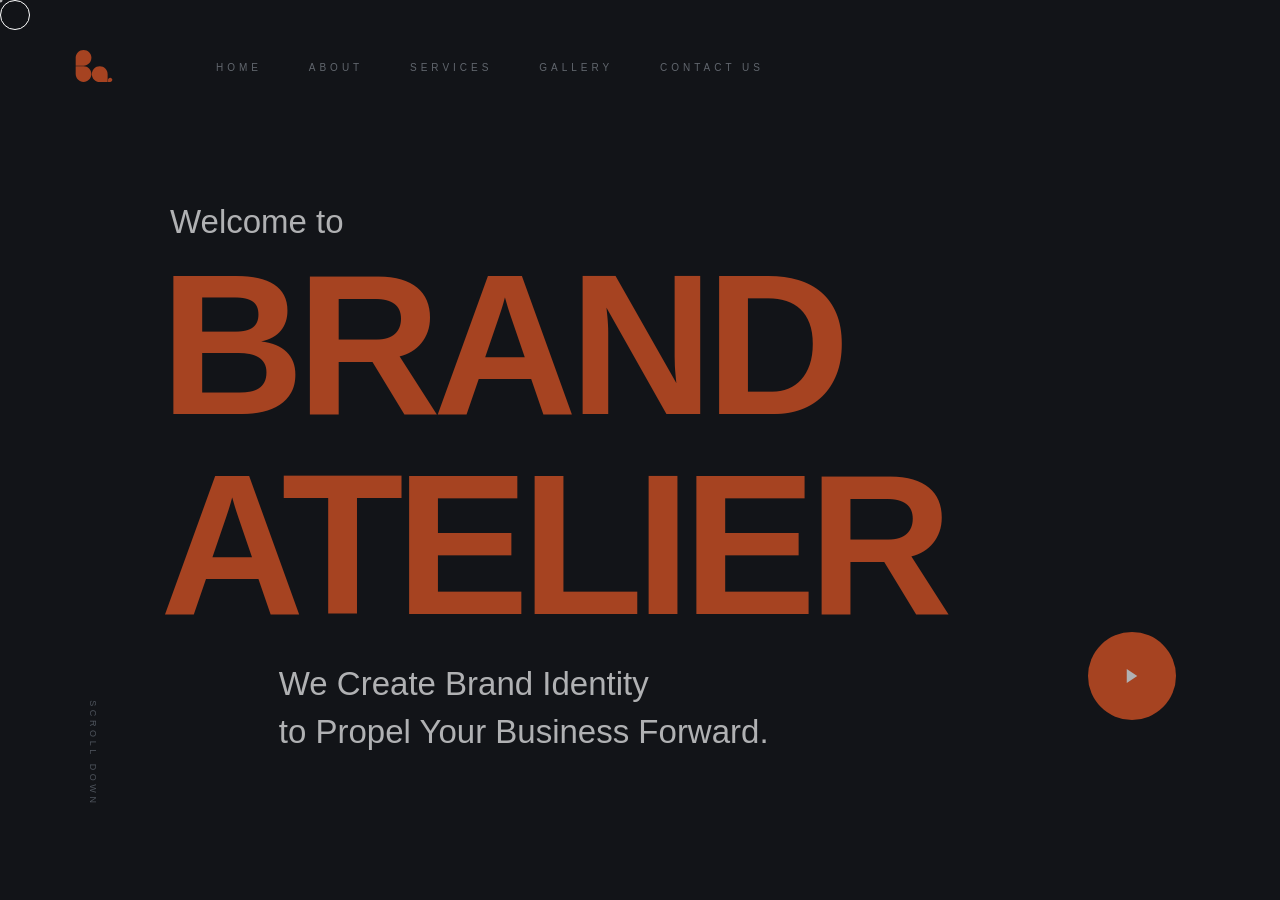
==== index.html @ 2d0016af "Initial Commit" ====
<!DOCTYPE html>
<html class="no-js" lang="en">

<head>

    <!--- basic page needs
    ================================================== -->
    <meta charset="utf-8">
    <title>Brand Atelier</title>
    <meta name="description" content="">
    <meta name="author" content="">

    <!-- mobile specific metas
    ================================================== -->
    <meta name="viewport" content="width=device-width, initial-scale=1">

    <!-- CSS
    ================================================== -->
    <link rel="stylesheet" href="css/styles.css">
    <link rel="stylesheet" href="css/vendor.css">

    <!-- script
    ================================================== -->
    <script src="js/modernizr.js"></script>
    <script defer src="js/fontawesome/all.min.js"></script>

    <!-- favicons
    ================================================== -->
    <link rel="shortcut icon" href="images/logoFavicon/favicon.ico" type="image/x-icon">
    <link rel="apple-touch-icon" sizes="180x180" href="images/logoFavicon/apple-touch-icon.png">
    <link rel="icon" type="image/png" sizes="32x32" href="images/logoFavicon/favicon-32x32.png">
    <link rel="icon" type="image/png" sizes="16x16" href="images/logoFavicon/favicon-16x16.png">
    <link rel="manifest" href="images/logoFavicon/site.webmanifest">

</head>

<body id="top">


    <!-- preloader
    ================================================== -->
    <div id="preloader">
        <div id="loader" class="dots-fade">
            <div></div>
            <div></div>
            <div></div>
        </div>
    </div>

    <!-- Mouse Follow -->
    <div class="cursor" id="cursor"></div>
    <div class="cursor2" id="cursor2">
        <div class="progress-wrap">
            <svg class="progress-circle svg-content" width="100%" height="100%" viewBox="-1 -1 102 102">
                <path d="M50,1 a49,49 0 0,1 0,98 a49,49 0 0,1 0,-98" />
            </svg>
        </div>
    </div>
    <div class="cursor3" id="cursor3"></div>


    <!-- header
    ================================================== -->
    <header class="s-header">

        <div class="s-header__logo">
            <a href="index.html">
                <img src="images/BA_logo_V-0.svg" alt="Homepage">
            </a>
        </div>

        <div class="s-header__content">

            <nav class="s-header__nav-wrap">
                <ul class="s-header__nav">
                    <li><a class="smoothscroll magic-hover magic-hover__square" href="#hero" title="Intro">Home</a></li>
                    <li><a class="smoothscroll magic-hover magic-hover__square" href="#about" title="About">About</a></li>
                    <li><a class="smoothscroll magic-hover magic-hover__square" href="#services" title="Services">Services</a></li>
                    <li><a class="smoothscroll magic-hover magic-hover__square" href="#portfolio" title="Works">Gallery</a></li>
                    <li><a class="smoothscroll magic-hover magic-hover__square" href="#s-contact" title="Contact US">Contact Us</a></li>
                </ul>
            </nav> <!-- end s-header__nav-wrap -->

            <!-- <a href="mailto:#0" class="btn btn--primary btn--small">
                <svg xmlns="http://www.w3.org/2000/svg" width="24" height="24" viewBox="0 0 24 24"><path d="M24 0l-6 22-8.129-7.239 7.802-8.234-10.458 7.227-7.215-1.754 24-12zm-15 16.668v7.332l3.258-4.431-3.258-2.901z"/></svg>
                Get In Touch
            </a> -->

        </div> <!-- end header-content -->

        <a class="s-header__menu-toggle" href="#0"><span>Menu</span></a>

    </header> <!-- end s-header -->


    <div class="scroller">
        <!-- hero
    ================================================== -->
        <section id="hero" class="s-hero target-section">

            <!-- <div class="s-hero__bg">
                <div class="gradient-overlay"></div>
            </div> -->

            <div class="row s-hero__content">
                <div class="column">
                    <div>
                        <p class="s-hero__content-about" style="margin-bottom: 0px;padding-left: 10px;">Welcome to</p>
                        <h1 style="margin-top: 0px; margin-bottom: 15px;">BRAND ATELIER</h1>
                    </div>
                    <div class="s-hero__content-about">

                        <p>
                            We Create Brand Identity <br>to Propel Your Business Forward.
                        </p>

                        <!-- <footer>
                            <div class="s-hero__content-social">
                                <a href="#0"><i class="fab fa-facebook-f" aria-hidden="true"></i></a>
                                <a href="#0"><i class="fab fa-twitter" aria-hidden="true"></i></a>
                                <a href="#0"><i class="fab fa-instagram" aria-hidden="true"></i></a>
                                <a href="#0"><i class="fab fa-dribbble" aria-hidden="true"></i></a>
                            </div>
                        </footer> -->
                    </div>

                </div>
            </div>

            <div class="s-hero__video">
                <a class="s-hero__video-link" href="./images/BrandAtelierShowreel.mp4" data-lity="">
                    <svg xmlns="http://www.w3.org/2000/svg" width="24" height="24" viewBox="0 0 24 24">
                        <path d="M21 12l-18 12v-24z" />
                    </svg>
                    <span class="s-hero__video-text">Play Video</span>
                </a>
            </div>

            <div class="s-hero__scroll">
                <a href="#about" class="s-hero__scroll-link smoothscroll">
                    Scroll Down
                </a>
            </div>

        </section> <!-- end s-hero -->


        <!-- about
    ================================================== -->
        <section id="about" class="s-about">

            <!-- <div class="horizontal-line"></div> -->

            <div class="row">
                <div class="column large-6 w-900-stack">
                    <div class="column large-12">

                        <div class="section-title" data-num="WHO" data-aos="fade-up">
                            <h3 class="h6">We Are</h3>
                        </div>
    
                    </div>
    
                    <div class="column large-12 s-about__intro-text">
                        <!-- <h1 class="display-1" data-aos="fade-up">
                            Welcome to the launchpad of your brand's future! At Brand Atelier, we don't just create brand identities; we craft unforgettable stories that propel your business into the spotlight. Imagine your brand as a superhero—complete with a killer costume, an iconic logo, and a backstory that captivates your audience. We’re here to provide the cape and the superpowers.
                        </h1> -->
    
                        <p class="lead" data-aos="fade-up">
                            Welcome to the launchpad of your brand's future! At Brand Atelier, we don't just create brand identities; we craft unforgettable stories that propel your business into the spotlight. Imagine your brand as a superhero—complete with a killer costume, an iconic logo, and a backstory that captivates your audience. We’re here to provide the cape and the superpowers.
                        </p>
                    </div>
                </div>

                <div class="column large-6 w-900-stack s-about__photo-block">
                    <div class="s-about__photo" data-aos="fade-up"></div>
                </div>
            </div>

            <!-- <div class="row block-large-1-2 block-tab-full s-about__process item-list">
                <div class="column item item-process" data-aos="fade-up">
                    <h3 class="item-title">Define</h3>
                    <p>
                        Deserunt rerum perspiciatis quaerat quam numquam assumenda neque.
                        Quis dolores totam voluptatibus molestiae non. Quae exercitationem
                        cum numquam repudiandae. Beatae eum quae. Ut ex unde rem quod
                        ipsum consequatur. blanditiis temporibus pariatur voluptatibus molestiae.
                    </p>
                </div>
                <div class="column item item-process" data-aos="fade-up">
                    <h3 class="item-title">Design</h3>
                    <p>
                        Deserunt rerum perspiciatis quaerat quam numquam assumenda neque.
                        Quis dolores totam voluptatibus molestiae non. Quae exercitationem
                        cum numquam repudiandae. Beatae eum quae. Ut ex unde rem quod
                        ipsum consequatur. blanditiis temporibus pariatur voluptatibus molestiae.
                    </p>
                </div>
                <div class="column item item-process" data-aos="fade-up">
                    <h3 class="item-title">Build</h3>
                    <p>
                        Deserunt rerum perspiciatis quaerat quam numquam assumenda neque.
                        Quis dolores totam voluptatibus molestiae non. Quae exercitationem
                        cum numquam repudiandae. Beatae eum quae. Ut ex unde rem quod
                        ipsum consequatur. blanditiis temporibus pariatur voluptatibus molestiae.
                    </p>
                </div>
                <div class="column item item-process" data-aos="fade-up">
                    <h3 class="item-title">Launch</h3>
                    <p>
                        Deserunt rerum perspiciatis quaerat quam numquam assumenda neque.
                        Quis dolores totam voluptatibus molestiae non. Quae exercitationem
                        cum numquam repudiandae. Beatae eum quae. Ut ex unde rem quod
                        ipsum consequatur. blanditiis temporibus pariatur voluptatibus molestiae.
                    </p>
                </div>
            </div> -->

        </section> <!-- end s-about -->


        <!-- services
    ================================================== -->
        <section id="" class="s-services">

            <div class="row">
                <div class="column large-12">
                    <div class="section-title" data-num="WHAT" data-aos="fade-up">
                        <h3 class="h6">We do</h3>
                    </div>
                </div>
                <div class="column large-6 w-900-stack">
                    <h1 class="display-1" data-aos="fade-up">
                        Design That Defines - Branding That Differentiates
                    </h1>
                </div>
                <div class="column large-6 w-900-stack">
                    <p class="lead" data-aos="fade-up">
                        We make your brand a unique fingerprint in a world full of duplicates. Our mission is to ensure your brand stands out and stays memorable. With a blend of creativity and strategic insight, we design logos, develop brand voices, and craft visual identities that not only attract attention but also build lasting relationships with your customers.
                    </p>
                </div>
            </div>

            <!-- <div class="row block-large-1-2 block-tab-full s-services__services item-list">
                <div class="column item item-service" data-aos="fade-up">
                    <span class="service-icon service-icon--product-design"></span>
                    <h3 class="item-title">Product Design</h3>
                    <p>
                        Deserunt rerum perspiciatis quaerat quam numquam assumenda neque.
                        Quis dolores totam voluptatibus molestiae non. Quae exercitationem
                        cum numquam repudiandae. Beatae eum quae. Ut ex unde rem quod
                        ipsum consequatur. blanditiis temporibus pariatur voluptatibus molestiae.
                    </p>
                </div>
                <div class="column item item-service" data-aos="fade-up">
                    <span class="service-icon service-icon--branding"></span>
                    <h3 class="item-title">Branding</h3>
                    <p>
                        Deserunt rerum perspiciatis quaerat quam numquam assumenda neque.
                        Quis dolores totam voluptatibus molestiae non. Quae exercitationem
                        cum numquam repudiandae. Beatae eum quae. Ut ex unde rem quod
                        ipsum consequatur. blanditiis temporibus pariatur voluptatibus molestiae.
                    </p>
                </div>
                <div class="column item item-service" data-aos="fade-up">
                    <span class="service-icon service-icon--frontend"></span>
                    <h3 class="item-title">Frontend Development</h3>
                    <p>
                        Deserunt rerum perspiciatis quaerat quam numquam assumenda neque.
                        Quis dolores totam voluptatibus molestiae non. Quae exercitationem
                        cum numquam repudiandae. Beatae eum quae. Ut ex unde rem quod
                        ipsum consequatur. blanditiis temporibus pariatur voluptatibus molestiae.
                    </p>
                </div>
                <div class="column item item-service" data-aos="fade-up">
                    <span class="service-icon service-icon--research"></span>
                    <h3 class="item-title">UX Research</h3>
                    <p>
                        Deserunt rerum perspiciatis quaerat quam numquam assumenda neque.
                        Quis dolores totam voluptatibus molestiae non. Quae exercitationem
                        cum numquam repudiandae. Beatae eum quae. Ut ex unde rem quod
                        ipsum consequatur. blanditiis temporibus pariatur voluptatibus molestiae.
                    </p>
                </div>
                <div class="column item item-service" data-aos="fade-up">
                    <span class="service-icon service-icon--illustration"></span>
                    <h3 class="item-title">Illustration</h3>
                    <p>
                        Deserunt rerum perspiciatis quaerat quam numquam assumenda neque.
                        Quis dolores totam voluptatibus molestiae non. Quae exercitationem
                        cum numquam repudiandae. Beatae eum quae. Ut ex unde rem quod
                        ipsum consequatur. blanditiis temporibus pariatur voluptatibus molestiae.
                    </p>
                </div>
                <div class="column item item-service" data-aos="fade-up">
                    <span class="service-icon service-icon--ecommerce"></span>
                    <h3 class="item-title">E-Commerce</h3>
                    <p>
                        Deserunt rerum perspiciatis quaerat quam numquam assumenda neque.
                        Quis dolores totam voluptatibus molestiae non. Quae exercitationem
                        cum numquam repudiandae. Beatae eum quae. Ut ex unde rem quod
                        ipsum consequatur. blanditiis temporibus pariatur voluptatibus molestiae.
                    </p>
                </div>
            </div> -->

        </section> <!-- end s-services -->

        <!--
    ================================================== -->
    <section id="" class="s-services">

        <div class="row">
            <div class="column large-12">
                <div class="section-title" data-num="DEFINING" data-aos="fade-up">
                    <h3 class="h6">the art of Branding</h3>
                </div>
            </div>
            <div class="column large-6 w-900-stack">
                <h1 class="display-1" data-aos="fade-up">
                    We Create Designs that Speak Your Brand's Vision
                </h1>
            </div>
            <div class="column large-6 w-900-stack">
                <p class="lead" data-aos="fade-up">
                    We make your brand a unique fingerprint in a world full of duplicates. Our mission is to ensure your brand stands out and stays memorable. With a blend of creativity and strategic insight, we design logos, develop brand voices, and craft visual identities that not only attract attention but also build lasting relationships with your customers.
                </p>
            </div>
        </div>

        <!-- <div class="row block-large-1-2 block-tab-full s-services__services item-list">
            <div class="column item item-service" data-aos="fade-up">
                <span class="service-icon service-icon--product-design"></span>
                <h3 class="item-title">Product Design</h3>
                <p>
                    Deserunt rerum perspiciatis quaerat quam numquam assumenda neque.
                    Quis dolores totam voluptatibus molestiae non. Quae exercitationem
                    cum numquam repudiandae. Beatae eum quae. Ut ex unde rem quod
                    ipsum consequatur. blanditiis temporibus pariatur voluptatibus molestiae.
                </p>
            </div>
            <div class="column item item-service" data-aos="fade-up">
                <span class="service-icon service-icon--branding"></span>
                <h3 class="item-title">Branding</h3>
                <p>
                    Deserunt rerum perspiciatis quaerat quam numquam assumenda neque.
                    Quis dolores totam voluptatibus molestiae non. Quae exercitationem
                    cum numquam repudiandae. Beatae eum quae. Ut ex unde rem quod
                    ipsum consequatur. blanditiis temporibus pariatur voluptatibus molestiae.
                </p>
            </div>
            <div class="column item item-service" data-aos="fade-up">
                <span class="service-icon service-icon--frontend"></span>
                <h3 class="item-title">Frontend Development</h3>
                <p>
                    Deserunt rerum perspiciatis quaerat quam numquam assumenda neque.
                    Quis dolores totam voluptatibus molestiae non. Quae exercitationem
                    cum numquam repudiandae. Beatae eum quae. Ut ex unde rem quod
                    ipsum consequatur. blanditiis temporibus pariatur voluptatibus molestiae.
                </p>
            </div>
            <div class="column item item-service" data-aos="fade-up">
                <span class="service-icon service-icon--research"></span>
                <h3 class="item-title">UX Research</h3>
                <p>
                    Deserunt rerum perspiciatis quaerat quam numquam assumenda neque.
                    Quis dolores totam voluptatibus molestiae non. Quae exercitationem
                    cum numquam repudiandae. Beatae eum quae. Ut ex unde rem quod
                    ipsum consequatur. blanditiis temporibus pariatur voluptatibus molestiae.
                </p>
            </div>
            <div class="column item item-service" data-aos="fade-up">
                <span class="service-icon service-icon--illustration"></span>
                <h3 class="item-title">Illustration</h3>
                <p>
                    Deserunt rerum perspiciatis quaerat quam numquam assumenda neque.
                    Quis dolores totam voluptatibus molestiae non. Quae exercitationem
                    cum numquam repudiandae. Beatae eum quae. Ut ex unde rem quod
                    ipsum consequatur. blanditiis temporibus pariatur voluptatibus molestiae.
                </p>
            </div>
            <div class="column item item-service" data-aos="fade-up">
                <span class="service-icon service-icon--ecommerce"></span>
                <h3 class="item-title">E-Commerce</h3>
                <p>
                    Deserunt rerum perspiciatis quaerat quam numquam assumenda neque.
                    Quis dolores totam voluptatibus molestiae non. Quae exercitationem
                    cum numquam repudiandae. Beatae eum quae. Ut ex unde rem quod
                    ipsum consequatur. blanditiis temporibus pariatur voluptatibus molestiae.
                </p>
            </div>
        </div> -->

    </section> <!-- end -->

    <!-- services
    ================================================== -->
    <section id="" class="s-services">

        <div class="row">
            <div class="column large-12">
                <div class="section-title" data-num="REDEFINING" data-aos="fade-up">
                    <h3 class="h6">the art of rebranding</h3>
                </div>
            </div>
            <div class="column large-6 w-900-stack">
                <h1 class="display-1" data-aos="fade-up">
                    Transforming Ideas into Iconic Brand Narratives
                </h1>
            </div>
            <div class="column large-6 w-900-stack">
                <p class="lead" data-aos="fade-up">
                    We make your brand a unique fingerprint in a world full of duplicates. Our mission is to ensure your brand stands out and stays memorable. With a blend of creativity and strategic insight, we design logos, develop brand voices, and craft visual identities that not only attract attention but also build lasting relationships with your customers.
                </p>
            </div>
        </div>

        <!-- <div class="row block-large-1-2 block-tab-full s-services__services item-list">
            <div class="column item item-service" data-aos="fade-up">
                <span class="service-icon service-icon--product-design"></span>
                <h3 class="item-title">Product Design</h3>
                <p>
                    Deserunt rerum perspiciatis quaerat quam numquam assumenda neque.
                    Quis dolores totam voluptatibus molestiae non. Quae exercitationem
                    cum numquam repudiandae. Beatae eum quae. Ut ex unde rem quod
                    ipsum consequatur. blanditiis temporibus pariatur voluptatibus molestiae.
                </p>
            </div>
            <div class="column item item-service" data-aos="fade-up">
                <span class="service-icon service-icon--branding"></span>
                <h3 class="item-title">Branding</h3>
                <p>
                    Deserunt rerum perspiciatis quaerat quam numquam assumenda neque.
                    Quis dolores totam voluptatibus molestiae non. Quae exercitationem
                    cum numquam repudiandae. Beatae eum quae. Ut ex unde rem quod
                    ipsum consequatur. blanditiis temporibus pariatur voluptatibus molestiae.
                </p>
            </div>
            <div class="column item item-service" data-aos="fade-up">
                <span class="service-icon service-icon--frontend"></span>
                <h3 class="item-title">Frontend Development</h3>
                <p>
                    Deserunt rerum perspiciatis quaerat quam numquam assumenda neque.
                    Quis dolores totam voluptatibus molestiae non. Quae exercitationem
                    cum numquam repudiandae. Beatae eum quae. Ut ex unde rem quod
                    ipsum consequatur. blanditiis temporibus pariatur voluptatibus molestiae.
                </p>
            </div>
            <div class="column item item-service" data-aos="fade-up">
                <span class="service-icon service-icon--research"></span>
                <h3 class="item-title">UX Research</h3>
                <p>
                    Deserunt rerum perspiciatis quaerat quam numquam assumenda neque.
                    Quis dolores totam voluptatibus molestiae non. Quae exercitationem
                    cum numquam repudiandae. Beatae eum quae. Ut ex unde rem quod
                    ipsum consequatur. blanditiis temporibus pariatur voluptatibus molestiae.
                </p>
            </div>
            <div class="column item item-service" data-aos="fade-up">
                <span class="service-icon service-icon--illustration"></span>
                <h3 class="item-title">Illustration</h3>
                <p>
                    Deserunt rerum perspiciatis quaerat quam numquam assumenda neque.
                    Quis dolores totam voluptatibus molestiae non. Quae exercitationem
                    cum numquam repudiandae. Beatae eum quae. Ut ex unde rem quod
                    ipsum consequatur. blanditiis temporibus pariatur voluptatibus molestiae.
                </p>
            </div>
            <div class="column item item-service" data-aos="fade-up">
                <span class="service-icon service-icon--ecommerce"></span>
                <h3 class="item-title">E-Commerce</h3>
                <p>
                    Deserunt rerum perspiciatis quaerat quam numquam assumenda neque.
                    Quis dolores totam voluptatibus molestiae non. Quae exercitationem
                    cum numquam repudiandae. Beatae eum quae. Ut ex unde rem quod
                    ipsum consequatur. blanditiis temporibus pariatur voluptatibus molestiae.
                </p>
            </div>
        </div> -->

    </section> <!-- end s-services -->

        <section id="portfolio" class="s-portfolio">

            <div class="row s-porfolio__top">
                <div class="column large-12">
                    <div class="section-title" data-num="GALLERY" data-aos="fade-up">
                        <h3 class="h6">Our Works</h3>
                    </div>
                </div>
                <!-- <div class="column large-6 w-900-stack">
                    <h1 class="display-1" data-aos="fade-up">
                        Here are some of our projects we done lately. Feel
                        free to check them out.
                    </h1>
                </div> -->
            </div> <!-- end s-portfolio__top-->

            <div class="row s-portfolio__list block-large-1-2 block-tab-full collapse">

                <div class="column" data-aos="fade-up">
                    <div class="folio-item">
                        <div class="folio-item__thumb">
                            <a class="folio-item__thumb-link" href="images/portfolio/gallery/g-red-wheel.jpg"
                                title="The Red Wheel" data-size="1050x700">
                                <img src="images/portfolio/red-wheel.jpg"
                                    srcset="images/portfolio/red-wheel.jpg 1x, images/portfolio/red-wheel@2x.jpg 2x"
                                    alt="">
                            </a>
                        </div>
                        <div class="folio-item__info">
                            <div class="folio-item__cat">Branding</div>
                            <h4 class="folio-item__title">The Red Wheel</h4>
                        </div>
                        <a href="https://www.behance.net/" title="Project Link" class="folio-item__project-link">Project
                            Link</a>
                        <div class="folio-item__caption">
                            <p>Vero molestiae sed aut natus excepturi. Et tempora numquam. Temporibus iusto quo.Unde
                                dolorem corrupti neque nisi.</p>
                        </div>
                    </div>
                </div> <!-- end column -->
                <div class="column" data-aos="fade-up">
                    <div class="folio-item">
                        <div class="folio-item__thumb">
                            <a class="folio-item__thumb-link" href="images/portfolio/gallery/g-music-life.jpg"
                                title="Music Life" data-size="1050x700">
                                <img src="images/portfolio/music-life.jpg"
                                    srcset="images/portfolio/music-life.jpg 1x, images/portfolio/music-life@2x.jpg 2x"
                                    alt="">
                            </a>
                        </div>
                        <div class="folio-item__info">
                            <div class="folio-item__cat">Frontend Design</div>
                            <h4 class="folio-item__title">Music Life</h4>
                        </div>
                        <a href="https://www.behance.net/" title="Project Link" class="folio-item__project-link">Project
                            Link</a>
                        <div class="folio-item__caption">
                            <p>Vero molestiae sed aut natus excepturi. Et tempora numquam. Temporibus iusto quo.Unde
                                dolorem corrupti neque nisi.</p>
                        </div>
                    </div>
                </div> <!-- end column -->
                <div class="column" data-aos="fade-up">
                    <div class="folio-item">
                        <div class="folio-item__thumb">
                            <a class="folio-item__thumb-link" href="images/portfolio/gallery/g-oi-logo.jpg"
                                Title="OI Logo" data-size="1050x700">
                                <img src="images/portfolio/oi-logo.jpg.jpg"
                                    srcset="images/portfolio/oi-logo.jpg 1x, images/portfolio/oi-logo@2x.jpg 2x" alt="">
                            </a>
                        </div>
                        <div class="folio-item__info">
                            <div class="folio-item__cat">Branding</div>
                            <h4 class="folio-item__title">OI Logo</h4>
                        </div>
                        <a href="https://www.behance.net/" title="Project Link" class="folio-item__project-link">Project
                            Link</a>
                        <div class="folio-item__caption">
                            <p>Vero molestiae sed aut natus excepturi. Et tempora numquam. Temporibus iusto quo.Unde
                                dolorem corrupti neque nisi.</p>
                        </div>
                    </div>
                </div> <!-- end column -->
                <div class="column" data-aos="fade-up">
                    <div class="folio-item">
                        <div class="folio-item__thumb">
                            <a class="folio-item__thumb-link" href="images/portfolio/gallery/g-corrugated-sheets.jpg"
                                title="Corrugated Sheets" data-size="1050x700">
                                <img src="images/portfolio/corrugated-sheets.jpg"
                                    srcset="images/portfolio/corrugated-sheets.jpg 1x, images/portfolio/corrugated-sheets@2x.jpg 2x"
                                    alt="">
                            </a>
                        </div>
                        <div class="folio-item__info">
                            <div class="folio-item__cat">Frontend Design</div>
                            <h4 class="folio-item__title">Corrugated Sheets</h4>
                        </div>
                        <a href="https://www.behance.net/" title="Project Link" class="folio-item__project-link">Project
                            Link</a>
                        <div class="folio-item__caption">
                            <p>Vero molestiae sed aut natus excepturi. Et tempora numquam. Temporibus iusto quo.Unde
                                dolorem corrupti neque nisi.</p>
                        </div>
                    </div>
                </div> <!-- end column -->
                <div class="column" data-aos="fade-up">
                    <div class="folio-item">
                        <div class="folio-item__thumb">
                            <a class="folio-item__thumb-link" href="images/portfolio/gallery/g-woodcraft.jpg"
                                title="Sand Dunes" data-size="1050x700">
                                <img src="images/portfolio/woodcraft.jpg"
                                    srcset="images/portfolio/woodcraft.jpg 1x, images/portfolio/woodcraft@2x.jpg 2x"
                                    alt="">
                            </a>
                        </div>
                        <div class="folio-item__info">
                            <div class="folio-item__cat">Frontend Design</div>
                            <h4 class="folio-item__title">Wooocraft</h4>
                        </div>
                        <a href="https://www.behance.net/" title="Project Link" class="folio-item__project-link">
                            Project Link
                        </a>
                        <div class="folio-item__caption">
                            <p>Vero molestiae sed aut natus excepturi. Et tempora numquam. Temporibus iusto quo.Unde
                                dolorem corrupti neque nisi.</p>
                        </div>
                    </div>
                </div> <!-- end column -->
                <div class="column" data-aos="fade-up">
                    <div class="folio-item">
                        <div class="folio-item__thumb">
                            <a class="folio-item__thumb-link" href="images/portfolio/gallery/g-lamp.jpg"
                                title="The Lamp" data-size="1050x700">
                                <img src="images/portfolio/lamp.jpg"
                                    srcset="images/portfolio/lamp.jpg 1x, images/portfolio/lamp@2x.jpg 2x" alt="">
                            </a>
                        </div>
                        <div class="folio-item__info">
                            <div class="folio-item__cat">Frontend Design</div>
                            <h4 class="folio-item__title">The Lamp</h4>
                        </div>
                        <a href="https://www.behance.net/" title="Project Link" class="folio-item__project-link">Project
                            Link</a>
                        <div class="folio-item__caption">
                            <p>Vero molestiae sed aut natus excepturi. Et tempora numquam. Temporibus iusto quo.Unde
                                dolorem corrupti neque nisi.</p>
                        </div>
                    </div>
                </div> <!-- end column -->

            </div> <!-- folio-list -->

        </section> <!-- end s-portfolio -->


        <!-- clients
    ================================================== -->
        <div id="clients" class="section s-clients">

            <div class="row narrower s-clients__top h-text-center">
                <div class="column">
                    <h1 class="display-1" data-aos="fade-up">
                        We've had the priveledge with working with
                        some of the largest and most iconic brands
                    </h1>
                </div>
            </div> <!-- s-clients__top -->

            <div class="row clients-outer">
                <div class="column">
                    <div class="clients" data-aos="fade-up">

                        <a href="#0" title="" class="clients__slide"><img src="images/icons/clients/dropbox.svg" /></a>
                        <a href="#0" title="" class="clients__slide"><img src="images/icons/clients/atom.svg" /></a>
                        <a href="#0" title="" class="clients__slide"><img src="images/icons/clients/github.svg" /></a>
                        <a href="#0" title="" class="clients__slide"><img src="images/icons/clients/redhat.svg" /></a>
                        <a href="#0" title="" class="clients__slide"><img src="images/icons/clients/medium.svg" /></a>
                        <a href="#0" title="" class="clients__slide"><img
                                src="images/icons/clients/messenger.svg" /></a>
                        <a href="#0" title="" class="clients__slide"><img src="images/icons/clients/steam.svg" /></a>
                        <a href="#0" title="" class="clients__slide"><img src="images/icons/clients/spotify.svg" /></a>

                    </div> <!-- end clients -->
                </div> <!-- end column -->
            </div> <!-- end clients-outer -->

            <div class="row testimonials collapse">

                <div class="column large-12">

                    <div class="testimonial-slider" data-aos="fade-up">

                        <div class="testimonial-slider__slide">
                            <p>
                                Molestiae incidunt consequatur quis ipsa autem nam sit enim magni. Voluptas tempore rem.
                                Explicabo a quaerat sint autem dolore ducimus ut consequatur neque. Nisi dolores quaerat
                                fuga rem nihil nostrum.
                                Laudantium quia consequatur molestias delectus culpa.
                            </p>
                            <div class="testimonial-slider__author">
                                <img src="images/avatars/user-02.jpg" alt="Author image"
                                    class="testimonial-slider__avatar">
                                <cite class="testimonial-slider__cite">
                                    <strong>Tim Cook</strong>
                                    <span>CEO, Apple</span>
                                </cite>
                            </div>
                        </div> <!-- end testimonials__slide -->

                        <div class="testimonial-slider__slide">
                            <p>
                                Excepturi nam cupiditate culpa doloremque deleniti repellat. Veniam quos repellat
                                voluptas animi adipisci.
                                Nisi eaque consequatur. Voluptatem dignissimos ut ducimus accusantium perspiciatis.
                                Quasi voluptas eius distinctio. Atque eos maxime.
                            </p>
                            <div class="testimonial-slider__author">
                                <img src="images/avatars/user-01.jpg" alt="Author image"
                                    class="testimonial-slider__avatar">
                                <cite class="testimonial-slider__cite">
                                    <strong>Sundar Pichai</strong>
                                    <span>CEO, Google</span>
                                </cite>
                            </div>
                        </div> <!-- end testimonials__slide -->

                        <div class="testimonial-slider__slide">
                            <p>
                                Repellat dignissimos libero. Qui sed at corrupti expedita voluptas odit. Nihil ea quia
                                nesciunt. Ducimus aut sed ipsam.
                                Autem eaque officia cum exercitationem sunt voluptatum accusamus. Quasi voluptas eius
                                distinctio.
                                Voluptatem dignissimos ut.
                            </p>
                            <div class="testimonial-slider__author">
                                <img src="images/avatars/user-04.jpg" alt="Author image"
                                    class="testimonial-slider__avatar">
                                <cite class="testimonial-slider__cite">
                                    <strong>Satya Nadella</strong>
                                    <span>CEO, Microsoft</span>
                                </cite>
                            </div>
                        </div> <!-- end testimonials__slide -->

                        <div class="testimonial-slider__slide">
                            <p>
                                Nunc interdum lacus sit amet orci. Vestibulum dapibus nunc ac augue. Fusce vel dui. In
                                ac felis
                                quis tortor malesuada pretium. Curabitur vestibulum aliquam leo. Qui sed at corrupti
                                expedita voluptas odit.
                                Nihil ea quia nesciunt. Ducimus aut sed ipsam.
                            </p>
                            <div class="testimonial-slider__author">
                                <img src="images/avatars/user-05.jpg" alt="Author image"
                                    class="testimonial-slider__avatar">
                                <cite class="testimonial-slider__cite">
                                    <strong>Jeff Bezos</strong>
                                    <span>CEO, Amazon</span>
                                </cite>
                            </div>
                        </div> <!-- end testimonials__slide -->

                    </div> <!-- end testimonial slider -->

                </div> <!-- end column -->

            </div> <!-- end row -->


        </div> <!-- end s-clients -->


        <!-- contact
    ================================================== -->
        <section class="s-contact" id="s-contact">

            <div class="row narrower s-contact__top h-text-center">
                <div class="column">
                    <h3 class="h6">Get In Touch</h3>
                    <h1 class="display-1">
                        Have an idea or an epic project in mind? Talk to
                        us. Let us work together and make something great.
                        Shoot us a message at
                    </h1>
                </div>
            </div> <!-- s-footer__top -->

            <div class="row h-text-center">
                <div class="column">
                    <p class="s-contact__email">
                        <a href="mailto:#0">hello@atelier.com</a>
                    </p>
                </div>
            </div>

        </section> <!-- end s-contact -->
        <section>
            <!-- footer
    ================================================== -->
            <footer class="s-footer">
                <div class="row row-y-top">

                    <div class="column large-8 medium-12">
                        <div class="row">
                            <div class="column large-7 tab-12 s-footer__block">
                                <h4 class="h6">Where to Find Us</h4>

                                <p>
                                    1600 Amphitheatre Parkway <br>
                                    Mountain View, California <br>
                                    94043 US <br>
                                    <a href="tel:197-543-2345">+197 543 2345</a>
                                </p>
                            </div>

                            <div class="column large-5 tab-12 s-footer__block">
                                <h4 class="h6">Follow Us</h4 class="h6">

                                <ul class="s-footer__list">
                                    <li><a href="#0">Facebook</a></li>
                                    <li><a href="#0">Twitter</a></li>
                                    <li><a href="#0">Instagram</a></li>
                                    <li><a href="#0">Dribbble</a></li>
                                </ul>
                            </div>
                        </div>
                    </div>

                    <div class="column large-4 medium-12 s-footer__block--end">
                        <a href="mailto:#0" class="btn h-full-width">Let's Talk</a>

                        <div class="ss-copyright">
                            <span>Copyright Brand Atelier 2020</span>
                            <span>Design by Team Brand Atelier</span>
                        </div>
                    </div>

                    <div class="ss-go-top">
                        <a class="smoothscroll" title="Back to Top" href="#top">
                            top
                        </a>
                    </div> <!-- end ss-go-top -->

                </div>
            </footer>
        </section>
    </div>


    <!-- photoswipe background
    ================================================== -->
    <div aria-hidden="true" class="pswp" role="dialog" tabindex="-1">

        <div class="pswp__bg"></div>
        <div class="pswp__scroll-wrap">

            <div class="pswp__container">
                <div class="pswp__item"></div>
                <div class="pswp__item"></div>
                <div class="pswp__item"></div>
            </div>

            <div class="pswp__ui pswp__ui--hidden">
                <div class="pswp__top-bar">
                    <div class="pswp__counter"></div><button class="pswp__button pswp__button--close"
                        title="Close (Esc)"></button> <button class="pswp__button pswp__button--share"
                        title="Share"></button> <button class="pswp__button pswp__button--fs"
                        title="Toggle fullscreen"></button> <button class="pswp__button pswp__button--zoom"
                        title="Zoom in/out"></button>
                    <div class="pswp__preloader">
                        <div class="pswp__preloader__icn">
                            <div class="pswp__preloader__cut">
                                <div class="pswp__preloader__donut"></div>
                            </div>
                        </div>
                    </div>
                </div>
                <div class="pswp__share-modal pswp__share-modal--hidden pswp__single-tap">
                    <div class="pswp__share-tooltip"></div>
                </div><button class="pswp__button pswp__button--arrow--left" title="Previous (arrow left)"></button>
                <button class="pswp__button pswp__button--arrow--right" title="Next (arrow right)"></button>
                <div class="pswp__caption">
                    <div class="pswp__caption__center"></div>
                </div>
            </div>

        </div>

    </div> <!-- end photoSwipe background -->


    <!-- Java Script
    ================================================== -->
    <script src="js/jquery-3.7.1.min.js"></script>
    <script src="js/plugins.js"></script>
    <script src="js/main.js"></script>
    <!-- <script src="js/script.js"></script> -->
    <!-- Magic Mouse -->
    <script src="js/magicmouse-2.0.0.cdn.min.js"></script>
    <script>
        options = {
            "outerStyle": "circle",
            "hoverEffect": "circle-move",
            "hoverItemMove": false,
            "defaultCursor": false,
            "outerWidth": 30,
            "outerHeight": 30
        };
        magicMouse(options);
    </script>
    <!-- End -->
    <script>
        document.addEventListener('scroll', (event) => {
            const aosAnimation = document.querySelectorAll('[data-aos]');
            observer = new IntersectionObserver((entries) => {
                entries.forEach(entry => {
                    if (entry.intersectionRatio > 0) {
                        entry.target.classList.add('aos-animate');
                    } else {
                        entry.target.classList.remove('aos-animate');
                    }
                });
            });
            aosAnimation.forEach(aosObject => {
                observer.observe(aosObject);
            });
        }, { capture: true, passive: true, })
    </script>

</body>

</html>
---- css/styles.css ----
/* =================================================================== 
 * Flare Main Stylesheet
 * Template Ver. 1.0.0
 * 03-19-2020
 * ------------------------------------------------------------------
 *
 * TOC:
 * # settings and variables
 *      ## fonts
 *      ## colors
 *      ## vertical spacing and typescale
 *      ## grid variables
 * # normalize
 * # basic/base setup styles
 *      ## media
 *      ## typography resets
 *      ## links
 *      ## inputs
 * # Grid v3.0.0
 *      ## medium screen devices
 *      ## tablets
 *      ## mobile devices
 *      ## small mobile devices <= 400px
 * # block grids
 *      ## block grids - medium screen devices
 *      ## block grids - tablets
 *      ## block grids - mobile devices
 *      ## block grids - small mobile devices <= 400px
 * # MISC
 * # custom grid, block grid STACK breakpoints 
 * # base style overrides
 *      ## links
 * # typography & general theme styles
 *      ## lists
 *      ## responsive video container
 *      ## floated image
 *      ## tables
 *      ## spacing
 * # preloader
 * # forms 
 *      ## style placeholder text
 *      ## change autocomplete styles in Chrome
 * # buttons
 * # additional components
 *      ## additional typo styles
 *      ## skillbars
 *      ## alert box
 * # common and reusable styles
 *      ## item list 
 *      ## slick slider 
 * # site header
 *      ## header logo
 *      ## main navigation
 *      ## mobile menu toggle
 *      ## header contact button
 * # hero
 *      ## hero content
 *      ## hero video
 *      ## hero scroll
 *      ## animate intro content
 *      ## animations
 * # about
 *      ## about photo
 *      ## about process
 * # services
 * # portfolio
 *      ## portfolio list
 * # clients
 *      ## clients slider
 *      ## testimonials
 * # contact
 * # footer
 *      ## footer block
 *      ## footer list
 *      ## copyright
 *      ## go top
 *
 * ------------------------------------------------------------------ */



/* ===================================================================
 * # settings and variables
 *
 * ------------------------------------------------------------------- */

/* ------------------------------------------------------------------- 
 * ## fonts
 * ------------------------------------------------------------------- */

/* @import url("https://fonts.googleapis.com/css?family=Montserrat:300,300i,400,400i,500,500i,600,600i,700,700i|Nunito+Sans:300,300i,400,400i,600,600i,700,700i&display=swap"); */
@import url('https://fonts.googleapis.com/css2?family=Oswald:wght@200..700&display=swap');

@font-face {
    font-family: "OstrichSans-Black", sans-serif;
    src: url(../images/fonts/ostrich-sans/ostrich-sans/OstrichSans-Black.otf) format("opentype");
    font-style:normal;
}

@font-face {
    font-family: "OstrichSans-Light", sans-serif;
    src: url(../images/fonts/ostrich-sans/ostrich-sans/OstrichSans-Light.otf) format("opentype");
    font-style:normal;
}

@font-face {
    font-family: "OstrichSans-Medium", sans-serif;
    src: url(../images/fonts/ostrich-sans/ostrich-sans/OstrichSans-Medium.otf) format("opentype");
    font-style:normal;
}

:root {
    /* --font-1: "Nunito Sans", sans-serif; */
    --font-1: "OstrichSans-Light", sans-serif;
    /* --font-2: "Montserrat", sans-serif; */
    --font-2: "OstrichSans-Black", sans-serif;

    /* monospace */
    /* --font-mono: Consolas, "Andale Mono", Courier, "Courier New", monospace; */
    --font-mono: "Oswald", sans-serif;
}


/* ------------------------------------------------------------------- 
 * ## colors
 * ------------------------------------------------------------------- */
:root {

    /* color-1(#d9083c)
     * color-2(#eb5e55)
     * color-3(#f2d0a4)
     */
    /* --color-1: hsla(345, 93%, 44%, 1); */
    --color-1: hsl(16, 87%, 54%, 1);
    --color-2: hsla(4, 79%, 63%, 1);
    --color-3: rgb(33, 21, 4);

    /* theme color variations
     */
    --color-1-lighter: hsla(345, 93%, 64%, 1);
    --color-1-light  : hsla(345, 93%, 54%, 1);
    --color-1-dark   : hsla(345, 93%, 34%, 1);
    --color-1-darker : hsla(345, 93%, 24%, 1);
    --color-2-lighter: hsla(4, 79%, 83%, 1);
    --color-2-light  : hsla(4, 79%, 73%, 1);
    --color-2-dark   : hsla(4, 79%, 53%, 1);
    --color-2-darker : hsla(4, 79%, 43%, 1);

    /* feedback colors
     * color-error(#ffd1d2), color-success(#c8e675), 
     * color-info(#d7ecfb), color-notice(#fff099)
     */
    --color-error          : hsla(359, 100%, 91%, 1);
    --color-success        : hsla(76, 69%, 68%, 1);
    --color-info           : hsla(205, 82%, 91%, 1);
    --color-notice         : hsla(51, 100%, 80%, 1);
    --color-error-content  : hsla(359, 50%, 50%, 1);
    --color-success-content: hsla(76, 29%, 28%, 1);
    --color-info-content   : hsla(205, 32%, 31%, 1);
    --color-notice-content : hsla(51, 30%, 30%, 1);

    /* shades 
     * generated using 
     * Tint & Shade Generator 
     * (https://maketintsandshades.com/)
     */
    --color-black  : #000000;
    --color-gray-19: #0b0b0c;
    --color-gray-18: #161719;
    --color-gray-17: #202225;
    --color-gray-16: #2b2e32;
    --color-gray-15: #363a3f;
    --color-gray-14: #41454b;
    --color-gray-13: #4c5158;
    --color-gray-12: #565c64;
    --color-gray-11: #616871;
    --color-gray-10: #6c737d;
    --color-gray-9 : #7b818a;
    --color-gray-8 : #898f97;
    --color-gray-7 : #989da4;
    --color-gray-6 : #a7abb1;
    --color-gray-5 : #b6b9be;
    --color-gray-4 : #c4c7cb;
    --color-gray-3 : #d3d5d8;
    --color-gray-2 : #e2e3e5;
    --color-gray-1 : #f0f1f2;
    --color-white  : #ffffff;

    /* text
     */
    --color-text       : var(--color-gray-10);
    --color-text-dark  : var(--color-white);
    --color-text-light : var(--color-gray-12);
    --color-placeholder: var(--color-gray-11);

    /* buttons
     */
    --color-btn                   : var(--color-gray-15);
    --color-btn-text              : var(--color-white);
    --color-btn-hover             : var(--color-white);
    --color-btn-hover-text        : var(--color-black);
    --color-btn-primary           : var(--color-1);
    --color-btn-primary-text      : var(--color-white);
    --color-btn-primary-hover     : var(--color-white);
    --color-btn-primary-hover-text: var(--color-black);
    --color-btn-stroke            : var(--color-white);
    --color-btn-stroke-text       : var(--color-white);
    --color-btn-stroke-hover      : var(--color-white);
    --color-btn-stroke-hover-text : var(--color-black);

    /* others
     */
    --color-body  : var(--color-1);
    --color-bg    : #14171B;
    --color-border: var(--color-gray-17);
}


/* ------------------------------------------------------------------- 
 * ## vertical spacing and typescale
 * ------------------------------------------------------------------- */
:root {

    /* spacing
     * base font size: 18px 
     * vertical space unit : 32px
     */
    --base-size     : 62.5%;
    --base-font-size: 1.8rem;
    --space         : 3.2rem;

    /* vertical spacing 
     */
    --vspace-0_25: calc(0.25 * var(--space));
    --vspace-0_5 : calc(0.5 * var(--space));
    --vspace-0_75: calc(0.75 * var(--space));
    --vspace-1   : calc(var(--space));
    --vspace-1_25: calc(1.25 * var(--space));
    --vspace-1_5 : calc(1.5 * var(--space));
    --vspace-1_75: calc(1.75 * var(--space));
    --vspace-2   : calc(2 * var(--space));
    --vspace-2_5 : calc(2.5 * var(--space));
    --vspace-3   : calc(3 * var(--space));
    --vspace-3_5 : calc(3.5 * var(--space));
    --vspace-4   : calc(4 * var(--space));

    /* type scale
     * ratio 1:2 | base: 18px
     * -------------------------------------------------------
     *
     * --text-display-3 = (77.40px)
     * --text-display-2 = (64.50px)
     * --text-display-1 = (53.75px)
     * --text-xxxl      = (44.79px)
     * --text-xxl       = (37.32px)
     * --text-xl        = (31.10px)
     * --text-lg        = (25.92px)
     * --text-md        = (21.60px)
     * --text-size      = (18.00px) BASE
     * --text-sm        = (15.00px)
     * --text-xs        = (12.50px)
     *
     * -------------------------------------------------------
     */
    --text-scale-ratio: 1.2;
    --text-size       : var(--base-font-size);
    --text-xs         : calc((var(--text-size) / var(--text-scale-ratio)) / var(--text-scale-ratio));
    --text-sm         : calc(var(--text-xs) * var(--text-scale-ratio));
    --text-md         : calc(var(--text-sm) * var(--text-scale-ratio) * var(--text-scale-ratio));
    --text-lg         : calc(var(--text-md) * var(--text-scale-ratio));
    --text-xl         : calc(var(--text-lg) * var(--text-scale-ratio));
    --text-xxl        : calc(var(--text-xl) * var(--text-scale-ratio));
    --text-xxxl       : calc(var(--text-xxl) * var(--text-scale-ratio));
    --text-display-1  : calc(var(--text-xxxl) * var(--text-scale-ratio));
    --text-display-2  : calc(var(--text-display-1) * var(--text-scale-ratio));
    --text-display-3  : calc(var(--text-display-2) * var(--text-scale-ratio));

    /* default button height
     */
    --vspace-btn: var(--vspace-2);
}

/* on mobile devices below 480px
 */
@media screen and (max-width: 480px) {
    :root {
        --base-font-size: 1.6rem;
        --space         : 2.8rem;
    }
}


/* ------------------------------------------------------------------- 
 * ## grid variables
 * ------------------------------------------------------------------- */
:root {

    /* widths for rows and containers
     */
    --width-full    : 100%;
    --width-max     : 1200px;
    --width-wide    : 1400px;
    --width-wider   : 1600px;
    --width-widest  : 1800px;
    --width-narrow  : 1000px;
    --width-narrower: 900px;
    --width-grid-max: var(--width-max);

    /* gutters
     */
    --gutter-lg : 2rem;
    --gutter-md : 1.6rem;
    --gutter-mob: 1rem;
}



/* ==========================================================================
 * # normalize
 * normalize.css v8.0.1 | MIT License |
 * github.com/necolas/normalize.css
 *
 * -------------------------------------------------------------------------- */

/* ------------------------------------------------------------------- 
 * ## document
 * ------------------------------------------------------------------- */

/* 1. Correct the line height in all browsers.
 * 2. Prevent adjustments of font size after orientation changes in iOS.*/

html {
    line-height: 1.15;
    /* 1 */
    -webkit-text-size-adjust: 100%;
    /* 2 */
}

/* ------------------------------------------------------------------- 
 * ## sections
 * ------------------------------------------------------------------- */

/* Remove the margin in all browsers. */

/* Mouse Follow */
.cursor,
.cursor2,
.cursor3{
  position: fixed;
  border-radius: 50%; 
  transform: translateX(-50%) translateY(-50%);
  pointer-events: none;
  left: -100px;
  top: 50%;
  -webkit-transition: all 300ms linear;
  transition: all 300ms linear;
}
.cursor{
  background-color: #fff;
  z-index: 99999;
  height: 0;
  width: 0;
}
.cursor2,.cursor3{
  height: 46px;
  width: 46px;
  z-index:99998;
  -webkit-transition:all 0.3s ease-out;
  transition:all 0.3s ease-out
}

.cursor2.hover,
.cursor3.hover{
  -webkit-transform:scale(1.4) translateX(-35%) translateY(-35%);
  transform:scale(1.4) translateX(-35%) translateY(-35%);
  border:none
}

.cursor2.hover{
  background: rgba(255,255,255,0.1);
}

.cursor2.hover .progress-wrap {
  box-shadow: inset  0 0 0 2px rgba(255,255,255,0);
}

.cursor2.hover .progress-wrap svg.progress-circle path {
  opacity: 0.4;
}

/* Progressive wrap */
.progress-wrap {
    height: 46px;
    width: 46px;
    cursor: pointer;
    display: block;
    border-radius: 50px;
    box-shadow: inset  0 0 0 2px rgba(255,255,255,0.2);
    z-index: 10000;
    -webkit-transition: all 200ms linear;
    transition: all 200ms linear;
  }
  
  .progress-wrap svg path { 
    fill: none; 
  }
  
  .progress-wrap svg.progress-circle path {
    stroke: var(--grey);
    stroke-width: 4;
    box-sizing: border-box;
    -webkit-transition: all 200ms linear;
    transition: all 200ms linear;
  }
/* End */

body {
    margin: 0;
}

/* scroll snap */
.scroller {
    width: 100%;
    height: 100vh;
    overflow-y: scroll;
    scroll-snap-points-y: repeat(100vh);
    scroll-snap-destination: 0 0;
    scroll-snap-type: y mandatory;
    scroll-snap-type: mandatory;
}
  
 .scroller section {
   scroll-snap-align: start;
}

/* Render the `main` element consistently in IE. */

main {
    display: block;
}

/* Correct the font size and margin on `h1` elements within `section` and
 * `article` contexts in Chrome, Firefox, and Safari. */

h1 {
    font-size: 2em;
    margin: 0.67em 0;
}

/* ------------------------------------------------------------------- 
 * ## grouping
 * ------------------------------------------------------------------- */

/* 1. Add the correct box sizing in Firefox.
 * 2. Show the overflow in Edge and IE. */

hr {
    -webkit-box-sizing: content-box;
    box-sizing: content-box;
    /* 1 */
    height: 0;
    /* 1 */
    overflow: visible;
    /* 2 */
}

/* 1. Correct the inheritance and scaling of font size in all browsers.
 * 2. Correct the odd `em` font sizing in all browsers. */

pre {
    font-family: monospace, monospace;
    /* 1 */
    font-size: 1em;
    /* 2 */
}

/* ------------------------------------------------------------------- 
 * ## text-level semantics
 * ------------------------------------------------------------------- */

/* Remove the gray background on active links in IE 10. */

a {
    background-color: transparent;
}

/* 1. Remove the bottom border in Chrome 57-
 * 2. Add the correct text decoration in Chrome, Edge, IE, Opera, and Safari. */

abbr[title] {
    border-bottom: none;
    /* 1 */
    text-decoration: underline;
    /* 2 */
    -webkit-text-decoration: underline dotted;
    text-decoration: underline dotted;
    /* 2 */
}

/* Add the correct font weight in Chrome, Edge, and Safari. */

b, strong {
    font-weight: bolder;
}

/* 1. Correct the inheritance and scaling of font size in all browsers.
 * 2. Correct the odd `em` font sizing in all browsers. */

code, kbd, samp {
    font-family: monospace, monospace;
    /* 1 */
    font-size: 1em;
    /* 2 */
}

/* Add the correct font size in all browsers. */

small {
    font-size: 80%;
}

/* Prevent `sub` and `sup` elements from affecting the line height in
 * all browsers. */

sub, sup {
    font-size: 75%;
    line-height: 0;
    position: relative;
    vertical-align: baseline;
}

sub {
    bottom: -0.25em;
}

sup {
    top: -0.5em;
}

/* ------------------------------------------------------------------- 
 * ## embedded content
 * ------------------------------------------------------------------- */

/* Remove the border on images inside links in IE 10. */

img {
    border-style: none;
}

/* ------------------------------------------------------------------- 
 * ## forms
 * ------------------------------------------------------------------- */

/* 1. Change the font styles in all browsers.
 * 2. Remove the margin in Firefox and Safari. */

button, input, optgroup, select, textarea {
    font-family: inherit;
    /* 1 */
    font-size: 100%;
    /* 1 */
    line-height: 1.15;
    /* 1 */
    margin: 0;
    /* 2 */
}

/* Show the overflow in IE.
 * 1. Show the overflow in Edge. */

button, input {
    /* 1 */
    overflow: visible;
}

/* Remove the inheritance of text transform in Edge, Firefox, and IE.
 * 1. Remove the inheritance of text transform in Firefox. */

button, select {
    /* 1 */
    text-transform: none;
}

/* Correct the inability to style clickable types in iOS and Safari. */

button, [type="button"], [type="reset"], [type="submit"] {
    -webkit-appearance: button;
}

/* Remove the inner border and padding in Firefox. */

button::-moz-focus-inner, [type="button"]::-moz-focus-inner, [type="reset"]::-moz-focus-inner, [type="submit"]::-moz-focus-inner {
    border-style: none;
    padding: 0;
}

/* Restore the focus styles unset by the previous rule. */

button:-moz-focusring, [type="button"]:-moz-focusring, [type="reset"]:-moz-focusring, [type="submit"]:-moz-focusring {
    outline: 1px dotted ButtonText;
}

/* Correct the padding in Firefox. */

fieldset {
    padding: 0.35em 0.75em 0.625em;
}

/* 1. Correct the text wrapping in Edge and IE.
 * 2. Correct the color inheritance from `fieldset` elements in IE.
 * 3. Remove the padding so developers are not caught out when they zero out
 *    `fieldset` elements in all browsers. */

legend {
    -webkit-box-sizing: border-box;
    box-sizing: border-box;
    /* 1 */
    color: inherit;
    /* 2 */
    display: table;
    /* 1 */
    max-width: 100%;
    /* 1 */
    padding: 0;
    /* 3 */
    white-space: normal;
    /* 1 */
}

/* Add the correct vertical alignment in Chrome, Firefox, and Opera. */

progress {
    vertical-align: baseline;
}

/* Remove the default vertical scrollbar in IE 10+. */

textarea {
    overflow: auto;
}

/* 1. Add the correct box sizing in IE 10.
 * 2. Remove the padding in IE 10. */

[type="checkbox"], [type="radio"] {
    -webkit-box-sizing: border-box;
    box-sizing: border-box;
    /* 1 */
    padding: 0;
    /* 2 */
}

/* Correct the cursor style of increment and decrement buttons in Chrome. */

[type="number"]::-webkit-inner-spin-button, [type="number"]::-webkit-outer-spin-button {
    height: auto;
}

/* 1. Correct the odd appearance in Chrome and Safari.
 * 2. Correct the outline style in Safari. */

[type="search"] {
    -webkit-appearance: textfield;
    /* 1 */
    outline-offset: -2px;
    /* 2 */
}

/* Remove the inner padding in Chrome and Safari on macOS. */

[type="search"]::-webkit-search-decoration {
    -webkit-appearance: none;
}

/* 1. Correct the inability to style clickable types in iOS and Safari.
 * 2. Change font properties to `inherit` in Safari. */

::-webkit-file-upload-button {
    -webkit-appearance: button;
    /* 1 */
    font: inherit;
    /* 2 */
}

/* ------------------------------------------------------------------- 
 * ## interactive
 * ------------------------------------------------------------------- */

/* Add the correct display in Edge, IE 10+, and Firefox. */

details {
    display: block;
}

/* Add the correct display in all browsers. */

summary {
    display: list-item;
}

/* ------------------------------------------------------------------- 
 * ## misc
 * ------------------------------------------------------------------- */

/* Add the correct display in IE 10+. */

template {
    display: none;
}

/* Add the correct display in IE 10. */

[hidden] {
    display: none;
}



/* ===================================================================
 * # basic/base setup styles
 *
 * ------------------------------------------------------------------- */
html {
    font-size: 62.5%;
    -webkit-box-sizing: border-box;
    box-sizing: border-box;
}

*, *::before, *::after {
    -webkit-box-sizing: inherit;
    box-sizing: inherit;
}

body {
    font-weight: normal;
    line-height: 1;
    word-wrap: break-word;
    -moz-font-smoothing: grayscale;
    -moz-osx-font-smoothing: grayscale;
    -webkit-font-smoothing: antialiased;
    -webkit-overflow-scrolling: touch;
    -webkit-text-size-adjust: none;
}


/* ------------------------------------------------------------------- 
 * ## media
 * ------------------------------------------------------------------- */
svg, img, video embed, iframe, object {
    max-width: 100%;
    height: auto;
}


/* ------------------------------------------------------------------- 
 * ## typography resets
 * ------------------------------------------------------------------- */
div, dl, dt, dd, ul, ol, li, h1, h2, h3, h4, h5, h6, pre, form, p, blockquote, th, td {
    margin: 0;
    padding: 0;
}

p {
    font-size: inherit;
    text-rendering: optimizeLegibility;
}

em, i {
    font-style: italic;
    line-height: inherit;
}

strong, b {
    font-weight: bold;
    line-height: inherit;
}

small {
    font-size: 60%;
    line-height: inherit;
}

ol, ul {
    list-style: none;
}

li {
    display: block;
}


/* ------------------------------------------------------------------- 
 * ## links
 * ------------------------------------------------------------------- */
a {
    text-decoration: none;
    line-height: inherit;
}

a img {
    border: none;
}


/* ------------------------------------------------------------------- 
 * ## inputs
 * ------------------------------------------------------------------- */
fieldset {
    margin: 0;
    padding: 0;
}

input[type="email"], 
input[type="number"], 
input[type="search"], 
input[type="text"], 
input[type="tel"], 
input[type="url"], 
input[type="password"], 
textarea {
    -webkit-appearance: none;
    -moz-appearance: none;
    appearance: none;
}



/* ===================================================================
 * # Grid v3.0.0
 *
 *   -----------------------------------------------------------------
 * - Grid breakpoints are based on MAXIMUM WIDTH media queries, 
 *   meaning they apply to that one breakpoint and ALL THOSE BELOW IT.
 * - Grid columns without a specified width will automatically layout 
 *   as equal width columns.
 * ------------------------------------------------------------------- */

/* rows
 * ------------------------------------- */
.row {
    width: 92%;
    max-width: var(--width-grid-max);
    margin: 0 auto;
    display: -ms-flexbox;
    display: -webkit-box;
    display: flex;
    -ms-flex-flow: row wrap;
    -webkit-box-orient: horizontal;
    -webkit-box-direction: normal;
    flex-flow: row wrap;
}

.row .row {
    width: auto;
    max-width: none;
    margin-left: calc(var(--gutter-lg) * -1);
    margin-right: calc(var(--gutter-lg) * -1);
}

/* columns
 * -------------------------------------- */
.column {
    -ms-flex: 1 1 0%;
    -webkit-box-flex: 1;
    flex: 1 1 0%;
    padding: 0 var(--gutter-lg);
}

.collapse>.column, .column.collapse {
    padding: 0;
}

/* flex row containers utility classes
 */
.row.row-wrap {
    -ms-flex-wrap: wrap;
    flex-wrap: wrap;
}

.row.row-nowrap {
    -ms-flex-wrap: none;
    flex-wrap: nowrap;
}

.row.row-y-top {
    -ms-flex-align: start;
    -webkit-box-align: start;
    align-items: flex-start;
}

.row.row-y-bottom {
    -ms-flex-align: end;
    -webkit-box-align: end;
    align-items: flex-end;
}

.row.row-y-center {
    -ms-flex-align: center;
    -webkit-box-align: center;
    align-items: center;
}

.row.row-stretch {
    -ms-flex-align: stretch;
    -webkit-box-align: stretch;
    align-items: stretch;
}

.row.row-baseline {
    -ms-flex-align: baseline;
    -webkit-box-align: baseline;
    align-items: baseline;
}

.row.row-x-left {
    -ms-flex-pack: start;
    -webkit-box-pack: start;
    justify-content: flex-start;
}

.row.row-x-right {
    -ms-flex-pack: end;
    -webkit-box-pack: end;
    justify-content: flex-end;
}

.row.row-x-center {
    -ms-flex-pack: center;
    -webkit-box-pack: center;
    justify-content: center;
}

/* flex item utility alignment classes
 */
.align-center {
    margin: auto;
    -webkit-align-self: center;
    -ms-flex-item-align: center;
    -ms-grid-row-align: center;
    align-self: center;
}

.align-left {
    margin-right: auto;
    -webkit-align-self: center;
    -ms-flex-item-align: center;
    -ms-grid-row-align: center;
    align-self: center;
}

.align-right {
    margin-left: auto;
    -webkit-align-self: center;
    -ms-flex-item-align: center;
    -ms-grid-row-align: center;
    align-self: center;
}

.align-x-center {
    margin-right: auto;
    margin-left: auto;
}

.align-x-left {
    margin-right: auto;
}

.align-x-right {
    margin-left: auto;
}

.align-y-center {
    -webkit-align-self: center;
    -ms-flex-item-align: center;
    -ms-grid-row-align: center;
    align-self: center;
}

.align-y-top {
    -webkit-align-self: flex-start;
    -ms-flex-item-align: start;
    align-self: flex-start;
}

.align-y-bottom {
    -webkit-align-self: flex-end;
    -ms-flex-item-align: end;
    align-self: flex-end;
}

/* large screen column widths 
 */
.large-1 {
    -ms-flex: 0 0 8.33333%;
    -webkit-box-flex: 0;
    flex: 0 0 8.33333%;
    max-width: 8.33333%;
}

.large-2 {
    -ms-flex: 0 0 16.66667%;
    -webkit-box-flex: 0;
    flex: 0 0 16.66667%;
    max-width: 16.66667%;
}

.large-3 {
    -ms-flex: 0 0 25%;
    -webkit-box-flex: 0;
    flex: 0 0 25%;
    max-width: 25%;
}

.large-4 {
    -ms-flex: 0 0 33.33333%;
    -webkit-box-flex: 0;
    flex: 0 0 33.33333%;
    max-width: 33.33333%;
}

.large-5 {
    -ms-flex: 0 0 41.66667%;
    -webkit-box-flex: 0;
    flex: 0 0 41.66667%;
    max-width: 41.66667%;
}

.large-6 {
    -ms-flex: 0 0 50%;
    -webkit-box-flex: 0;
    flex: 0 0 50%;
    max-width: 50%;
}

.large-7 {
    -ms-flex: 0 0 58.33333%;
    -webkit-box-flex: 0;
    flex: 0 0 58.33333%;
    max-width: 58.33333%;
}

.large-8 {
    -ms-flex: 0 0 66.66667%;
    -webkit-box-flex: 0;
    flex: 0 0 66.66667%;
    max-width: 66.66667%;
}

.large-9 {
    -ms-flex: 0 0 75%;
    -webkit-box-flex: 0;
    flex: 0 0 75%;
    max-width: 75%;
}

.large-10 {
    -ms-flex: 0 0 83.33333%;
    -webkit-box-flex: 0;
    flex: 0 0 83.33333%;
    max-width: 83.33333%;
}

.large-11 {
    -ms-flex: 0 0 91.66667%;
    -webkit-box-flex: 0;
    flex: 0 0 91.66667%;
    max-width: 91.66667%;
}

.large-12 {
    -ms-flex: 0 0 100%;
    -webkit-box-flex: 0;
    flex: 0 0 100%;
    max-width: 100%;
}


/* ------------------------------------------------------------------- 
 * ## medium screen devices
 * ------------------------------------------------------------------- */
@media screen and (max-width: 1200px) {
    .row .row {
        margin-left: calc(var(--gutter-md) * -1);
        margin-right: calc(var(--gutter-md) * -1);
    }
    .column {
        padding: 0 var(--gutter-md);
    }
    .medium-1 {
        -ms-flex: 0 0 8.33333%;
        -webkit-box-flex: 0;
        flex: 0 0 8.33333%;
        max-width: 8.33333%;
    }
    .medium-2 {
        -ms-flex: 0 0 16.66667%;
        -webkit-box-flex: 0;
        flex: 0 0 16.66667%;
        max-width: 16.66667%;
    }
    .medium-3 {
        -ms-flex: 0 0 25%;
        -webkit-box-flex: 0;
        flex: 0 0 25%;
        max-width: 25%;
    }
    .medium-4 {
        -ms-flex: 0 0 33.33333%;
        -webkit-box-flex: 0;
        flex: 0 0 33.33333%;
        max-width: 33.33333%;
    }
    .medium-5 {
        -ms-flex: 0 0 41.66667%;
        -webkit-box-flex: 0;
        flex: 0 0 41.66667%;
        max-width: 41.66667%;
    }
    .medium-6 {
        -ms-flex: 0 0 50%;
        -webkit-box-flex: 0;
        flex: 0 0 50%;
        max-width: 50%;
    }
    .medium-7 {
        -ms-flex: 0 0 58.33333%;
        -webkit-box-flex: 0;
        flex: 0 0 58.33333%;
        max-width: 58.33333%;
    }
    .medium-8 {
        -ms-flex: 0 0 66.66667%;
        -webkit-box-flex: 0;
        flex: 0 0 66.66667%;
        max-width: 66.66667%;
    }
    .medium-9 {
        -ms-flex: 0 0 75%;
        -webkit-box-flex: 0;
        flex: 0 0 75%;
        max-width: 75%;
    }
    .medium-10 {
        -ms-flex: 0 0 83.33333%;
        -webkit-box-flex: 0;
        flex: 0 0 83.33333%;
        max-width: 83.33333%;
    }
    .medium-11 {
        -ms-flex: 0 0 91.66667%;
        -webkit-box-flex: 0;
        flex: 0 0 91.66667%;
        max-width: 91.66667%;
    }
    .medium-12 {
        -ms-flex: 0 0 100%;
        -webkit-box-flex: 0;
        flex: 0 0 100%;
        max-width: 100%;
    }
}


/* ------------------------------------------------------------------- 
 * ## tablets
 * ------------------------------------------------------------------- */
@media screen and (max-width: 800px) {
    .row {
        width: 90%;
    }
    .tab-1 {
        -ms-flex: 0 0 8.33333%;
        -webkit-box-flex: 0;
        flex: 0 0 8.33333%;
        max-width: 8.33333%;
    }
    .tab-2 {
        -ms-flex: 0 0 16.66667%;
        -webkit-box-flex: 0;
        flex: 0 0 16.66667%;
        max-width: 16.66667%;
    }
    .tab-3 {
        -ms-flex: 0 0 25%;
        -webkit-box-flex: 0;
        flex: 0 0 25%;
        max-width: 25%;
    }
    .tab-4 {
        -ms-flex: 0 0 33.33333%;
        -webkit-box-flex: 0;
        flex: 0 0 33.33333%;
        max-width: 33.33333%;
    }
    .tab-5 {
        -ms-flex: 0 0 41.66667%;
        -webkit-box-flex: 0;
        flex: 0 0 41.66667%;
        max-width: 41.66667%;
    }
    .tab-6 {
        -ms-flex: 0 0 50%;
        -webkit-box-flex: 0;
        flex: 0 0 50%;
        max-width: 50%;
    }
    .tab-7 {
        -ms-flex: 0 0 58.33333%;
        -webkit-box-flex: 0;
        flex: 0 0 58.33333%;
        max-width: 58.33333%;
    }
    .tab-8 {
        -ms-flex: 0 0 66.66667%;
        -webkit-box-flex: 0;
        flex: 0 0 66.66667%;
        max-width: 66.66667%;
    }
    .tab-9 {
        -ms-flex: 0 0 75%;
        -webkit-box-flex: 0;
        flex: 0 0 75%;
        max-width: 75%;
    }
    .tab-10 {
        -ms-flex: 0 0 83.33333%;
        -webkit-box-flex: 0;
        flex: 0 0 83.33333%;
        max-width: 83.33333%;
    }
    .tab-11 {
        -ms-flex: 0 0 91.66667%;
        -webkit-box-flex: 0;
        flex: 0 0 91.66667%;
        max-width: 91.66667%;
    }
    .tab-12 {
        -ms-flex: 0 0 100%;
        -webkit-box-flex: 0;
        flex: 0 0 100%;
        max-width: 100%;
    }
    .hide-on-tablet {
        display: none;
    }
}


/* ------------------------------------------------------------------- 
 * ## mobile devices
 * ------------------------------------------------------------------- */
@media screen and (max-width: 600px) {
    .row {
        width: 100%;
        padding-left: 6vw;
        padding-right: 6vw;
    }
    .row .row {
        margin-left: calc(var(--gutter-mob) * -1);
        margin-right: calc(var(--gutter-mob) * -1);
        padding-left: 0;
        padding-right: 0;
    }
    .column {
        padding: 0 var(--gutter-mob);
    }
    .mob-1 {
        -ms-flex: 0 0 8.33333%;
        -webkit-box-flex: 0;
        flex: 0 0 8.33333%;
        max-width: 8.33333%;
    }
    .mob-2 {
        -ms-flex: 0 0 16.66667%;
        -webkit-box-flex: 0;
        flex: 0 0 16.66667%;
        max-width: 16.66667%;
    }
    .mob-3 {
        -ms-flex: 0 0 25%;
        -webkit-box-flex: 0;
        flex: 0 0 25%;
        max-width: 25%;
    }
    .mob-4 {
        -ms-flex: 0 0 33.33333%;
        -webkit-box-flex: 0;
        flex: 0 0 33.33333%;
        max-width: 33.33333%;
    }
    .mob-5 {
        -ms-flex: 0 0 41.66667%;
        -webkit-box-flex: 0;
        flex: 0 0 41.66667%;
        max-width: 41.66667%;
    }
    .mob-6 {
        -ms-flex: 0 0 50%;
        -webkit-box-flex: 0;
        flex: 0 0 50%;
        max-width: 50%;
    }
    .mob-7 {
        -ms-flex: 0 0 58.33333%;
        -webkit-box-flex: 0;
        flex: 0 0 58.33333%;
        max-width: 58.33333%;
    }
    .mob-8 {
        -ms-flex: 0 0 66.66667%;
        -webkit-box-flex: 0;
        flex: 0 0 66.66667%;
        max-width: 66.66667%;
    }
    .mob-9 {
        -ms-flex: 0 0 75%;
        -webkit-box-flex: 0;
        flex: 0 0 75%;
        max-width: 75%;
    }
    .mob-10 {
        -ms-flex: 0 0 83.33333%;
        -webkit-box-flex: 0;
        flex: 0 0 83.33333%;
        max-width: 83.33333%;
    }
    .mob-11 {
        -ms-flex: 0 0 91.66667%;
        -webkit-box-flex: 0;
        flex: 0 0 91.66667%;
        max-width: 91.66667%;
    }
    .mob-12 {
        -ms-flex: 0 0 100%;
        -webkit-box-flex: 0;
        flex: 0 0 100%;
        max-width: 100%;
    }
    .hide-on-mobile {
        display: none;
    }
}

/* ------------------------------------------------------------------- 
 * ## small mobile devices <= 400px
 * ------------------------------------------------------------------- */
@media screen and (max-width: 400px) {
    .row .row {
        margin-left: 0;
        margin-right: 0;
    }
    .column {
        -ms-flex: 0 0 100%;
        -webkit-box-flex: 0;
        flex: 0 0 100%;
        max-width: 100%;
        margin-left: 0;
        margin-right: 0;
        padding: 0;
    }
}



/* ===================================================================
 * # block grids
 *
 * -------------------------------------------------------------------
 * Equally-sized columns define at parent/row level.
 * ------------------------------------------------------------------- */
.block-large-1-8>.column {
    -ms-flex: 0 0 12.5%;
    -webkit-box-flex: 0;
    flex: 0 0 12.5%;
    max-width: 12.5%;
}

.block-large-1-6>.column {
    -ms-flex: 0 0 16.66667%;
    -webkit-box-flex: 0;
    flex: 0 0 16.66667%;
    max-width: 16.66667%;
}

.block-large-1-5>.column {
    -ms-flex: 0 0 20%;
    -webkit-box-flex: 0;
    flex: 0 0 20%;
    max-width: 20%;
}

.block-large-1-4>.column {
    -ms-flex: 0 0 25%;
    -webkit-box-flex: 0;
    flex: 0 0 25%;
    max-width: 25%;
}

.block-large-1-3>.column {
    -ms-flex: 0 0 33.33333%;
    -webkit-box-flex: 0;
    flex: 0 0 33.33333%;
    max-width: 33.33333%;
}

.block-large-1-2>.column {
    -ms-flex: 0 0 50%;
    -webkit-box-flex: 0;
    flex: 0 0 50%;
    max-width: 50%;
}

.block-large-full>.column {
    -ms-flex: 0 0 100%;
    -webkit-box-flex: 0;
    flex: 0 0 100%;
    max-width: 100%;
}


/* ------------------------------------------------------------------- 
 * ## block grids - medium screen devices
 * ------------------------------------------------------------------- */
@media screen and (max-width: 1200px) {
    .block-medium-1-8>.column {
        -ms-flex: 0 0 12.5%;
        -webkit-box-flex: 0;
        flex: 0 0 12.5%;
        max-width: 12.5%;
    }
    .block-medium-1-6>.column {
        -ms-flex: 0 0 16.66667%;
        -webkit-box-flex: 0;
        flex: 0 0 16.66667%;
        max-width: 16.66667%;
    }
    .block-medium-1-5>.column {
        -ms-flex: 0 0 20%;
        -webkit-box-flex: 0;
        flex: 0 0 20%;
        max-width: 20%;
    }
    .block-medium-1-4>.column {
        -ms-flex: 0 0 25%;
        -webkit-box-flex: 0;
        flex: 0 0 25%;
        max-width: 25%;
    }
    .block-medium-1-3>.column {
        -ms-flex: 0 0 33.33333%;
        -webkit-box-flex: 0;
        flex: 0 0 33.33333%;
        max-width: 33.33333%;
    }
    .block-medium-1-2>.column {
        -ms-flex: 0 0 50%;
        -webkit-box-flex: 0;
        flex: 0 0 50%;
        max-width: 50%;
    }
    .block-medium-full>.column {
        -ms-flex: 0 0 100%;
        -webkit-box-flex: 0;
        flex: 0 0 100%;
        max-width: 100%;
    }
}


/* ------------------------------------------------------------------- 
 * ## block grids - tablets
 * ------------------------------------------------------------------- */
@media screen and (max-width: 800px) {
    .block-tab-1-8>.column {
        -ms-flex: 0 0 12.5%;
        -webkit-box-flex: 0;
        flex: 0 0 12.5%;
        max-width: 12.5%;
    }
    .block-tab-1-6>.column {
        -ms-flex: 0 0 16.66667%;
        -webkit-box-flex: 0;
        flex: 0 0 16.66667%;
        max-width: 16.66667%;
    }
    .block-tab-1-5>.column {
        -ms-flex: 0 0 20%;
        -webkit-box-flex: 0;
        flex: 0 0 20%;
        max-width: 20%;
    }
    .block-tab-1-4>.column {
        -ms-flex: 0 0 25%;
        -webkit-box-flex: 0;
        flex: 0 0 25%;
        max-width: 25%;
    }
    .block-tab-1-3>.column {
        -ms-flex: 0 0 33.33333%;
        -webkit-box-flex: 0;
        flex: 0 0 33.33333%;
        max-width: 33.33333%;
    }
    .block-tab-1-2>.column {
        -ms-flex: 0 0 50%;
        -webkit-box-flex: 0;
        flex: 0 0 50%;
        max-width: 50%;
    }
    .block-tab-full>.column {
        -ms-flex: 0 0 100%;
        -webkit-box-flex: 0;
        flex: 0 0 100%;
        max-width: 100%;
    }
}


/* ------------------------------------------------------------------- 
 * ## block grids - mobile devices
 * ------------------------------------------------------------------- */
@media screen and (max-width: 600px) {
    .block-mob-1-8>.column {
        -ms-flex: 0 0 12.5%;
        -webkit-box-flex: 0;
        flex: 0 0 12.5%;
        max-width: 12.5%;
    }
    .block-mob-1-6>.column {
        -ms-flex: 0 0 16.66667%;
        -webkit-box-flex: 0;
        flex: 0 0 16.66667%;
        max-width: 16.66667%;
    }
    .block-mob-1-5>.column {
        -ms-flex: 0 0 20%;
        -webkit-box-flex: 0;
        flex: 0 0 20%;
        max-width: 20%;
    }
    .block-mob-1-4>.column {
        -ms-flex: 0 0 25%;
        -webkit-box-flex: 0;
        flex: 0 0 25%;
        max-width: 25%;
    }
    .block-mob-1-3>.column {
        -ms-flex: 0 0 33.33333%;
        -webkit-box-flex: 0;
        flex: 0 0 33.33333%;
        max-width: 33.33333%;
    }
    .block-mob-1-2>.column {
        -ms-flex: 0 0 50%;
        -webkit-box-flex: 0;
        flex: 0 0 50%;
        max-width: 50%;
    }
    .block-mob-full>.column {
        -ms-flex: 0 0 100%;
        -webkit-box-flex: 0;
        flex: 0 0 100%;
        max-width: 100%;
    }
}


/* ------------------------------------------------------------------- 
 * ## block grids - small mobile devices <= 400px
 * ------------------------------------------------------------------- */
@media screen and (max-width: 400px) {
    .stack>.column {
        -ms-flex: 0 0 100%;
        -webkit-box-flex: 0;
        flex: 0 0 100%;
        max-width: 100%;
        margin-left: 0;
        margin-right: 0;
        padding: 0;
    }
}



/* ===================================================================
 * # MISC
 *
 * ------------------------------------------------------------------- */
.h-group:after {
    content: "";
    display: table;
    clear: both;
}

/* misc helper classes
 */
.is-hidden {
    display: none;
}
.is-invisible {
    visibility: hidden;
}
.h-antialiased {
    -webkit-font-smoothing: antialiased;
    -moz-osx-font-smoothing: grayscale;
}
.h-overflow-hidden {
    overflow: hidden;
}
.h-remove-top {
    margin-top: 0;
}
.h-remove-bottom {
    margin-bottom: 0;
}
.h-add-half-bottom {
    margin-bottom: var(--vspace-0_5) !important;
}
.h-add-bottom {
    margin-bottom: var(--vspace-1) !important;
}
.h-no-border {
    border: none;
}
.h-full-width {
    width: 100%;
}
.h-text-center {
    text-align: center;
}
.h-text-left {
    text-align: left;
}
.h-text-right {
    text-align: right;
}
.h-pull-left {
    float: left;
}
.h-pull-right {
    float: right;
}



/* ===================================================================
 * # custom grid, block grid STACK breakpoints 
 *
 * ------------------------------------------------------------------- */
@media screen and (max-width: 1000px) {
    .block-1000-stack>.column {
        -ms-flex: 0 0 100%;
        -webkit-box-flex: 0;
        flex: 0 0 100%;
        max-width: 100%;
    }
}
@media screen and (max-width: 900px) {
    .w-900-stack, .block-900-stack>.column {
        -ms-flex: 0 0 100%;
        -webkit-box-flex: 0;
        flex: 0 0 100%;
        max-width: 100%;
    }
}



/* ===================================================================
 * # base style overrides
 *
 * ------------------------------------------------------------------- */
html {
    font-size: var(--base-size);
}

html, body {
    height: 100%;
}

body {
    background: var(--color-body);
    font-family: var(--font-1);
    font-size: var(--text-size);
    font-style: normal;
    font-weight: normal;
    line-height: var(--vspace-1);
    color: var(--color-text);
    margin: 0;
    padding: 0;
}


/* ------------------------------------------------------------------- 
 * ## links
 * ------------------------------------------------------------------- */
a {
    color: var(--color-1-light);
    -webkit-transition: all 0.3s ease-in-out;
    transition: all 0.3s ease-in-out;
}

a:hover, a:focus, a:active {
    color: white;
}

a:hover, a:active {
    outline: 0;
}



/* ===================================================================
 * # typography & general theme styles
 * 
 * ------------------------------------------------------------------- */

/* type scale - ratio 1:2 | base: 18px
 * -------------------------------------------------------------------
    --text-display-3 = (77.40px)
    --text-display-2 = (64.50px)
    --text-display-1 = (53.75px)
    --text-xxxl      = (44.79px)
    --text-xxl       = (37.32px)
    --text-xl        = (31.10px)
    --text-lg        = (25.92px)
    --text-md        = (21.60px)
    --text-size      = (18.00px) BASE
    --text-sm        = (15.00px)
    --text-xs        = (12.50px)
 * -------------------------------------------------------------------- */
h1, h2, h3, h4, h5, h6, .h1, .h2, .h3, .h4, .h5, .h6 {
    font-family: var(--font-1);
    font-weight: 500;
    font-style: normal;
    color: var(--color-text-dark);
    -webkit-font-variant-ligatures: common-ligatures;
    font-variant-ligatures: common-ligatures;
    text-rendering: optimizeLegibility;
}

h1, .h1 {
    margin-top: var(--vspace-2_5);
    margin-bottom: var(--vspace-0_75);
}

h2, .h2, h3, .h3, h4, .h4 {
    margin-top: var(--vspace-2);
    margin-bottom: var(--vspace-0_5);
}

h5, .h5, h6, .h6 {
    margin-top: var(--vspace-1_5);
    margin-bottom: var(--vspace-0_5);
}

h1, .h1 {
    font-size: var(--text-display-1);
    line-height: var(--vspace-2);
    letter-spacing: -.015em;
}

@media screen and (max-width: 400px) {
    h1, .h1 {
        font-size: var(--text-xxxl);
        line-height: var(--vspace-1_75);
    }
}

h2, .h2 {
    font-size: var(--text-xxl);
    line-height: var(--vspace-1_5);
}

h3, .h3 {
    font-size: var(--text-xl);
    line-height: var(--vspace-1_25);
}

h4, .h4 {
    font-size: var(--text-lg);
    line-height: var(--vspace-1);
}

h5, .h5 {
    font-size: var(--text-md);
    line-height: calc(0.875 * var(--space));
}

h6, .h6 {
    font-size: var(--text-lg);
    font-weight: 600;
    line-height: var(--vspace-0_75);
    text-transform: uppercase;
    letter-spacing: .22em;
}

.lead, .attention-getter {
    font-family: var(--font-1);
    font-weight: 400;
    font-size: var(--text-md);
    line-height: calc(1.125 * var(--space));
}

@media screen and (max-width: 400px) {
    .lead, .attention-getter {
        font-size: 1.9rem;
    }
}

figure img, p img {
    margin: 0;
    vertical-align: bottom;
}

em, i, strong, b {
    font-size: inherit;
    line-height: inherit;
}

em, i {
    font-family: var(--font-1);
    font-style: italic;
}

strong, b {
    font-family: var(--font-1);
    font-weight: 600;
}

small {
    font-size: 1.3rem;
    font-weight: 500;
    line-height: calc(0.5 * var(--space));
}

blockquote {
    margin: 0 0 var(--vspace-1) 0;
    padding: var(--vspace-1) var(--vspace-1_5);
    border-left: 4px solid var(--color-text-light);
    position: relative;
}

@media screen and (max-width: 400px) {
    blockquote {
        padding: var(--vspace-0_75) var(--vspace-0_75);
    }
}

blockquote p {
    font-family: var(--font-1);
    font-weight: 400;
    font-size: var(--text-md);
    font-style: normal;
    line-height: calc(1.125 * var(--space));
    color: var(--color-text-dark);
    padding: 0;
}

blockquote cite {
    display: block;
    font-family: var(--font-1);
    font-weight: 400;
    font-size: var(--text-sm);
    line-height: var(--vspace-0_75);
    font-style: normal;
}

blockquote cite:before {
    content: "\2014 \0020";
}

blockquote cite, blockquote cite a, blockquote cite a:visited {
    color: var(--color-text);
    border: none;
}

figure {
    display: block;
    margin-left: 0;
    margin-right: 0;
}

figure img+figcaption {
    margin-top: var(--vspace-1);
}

figcaption {
    font-size: var(--text-sm);
    text-align: center;
    margin-bottom: 0;
}

var, kbd, samp, code, pre {
    font-family: var(--font-mono);
}

pre {
    padding: var(--vspace-0_75) var(--vspace-1) var(--vspace-1);
    background: var(--color-gray-18);
    overflow-x: auto;
}

code {
    font-size: var(--text-sm);
    line-height: 1.6rem;
    margin: 0 .2rem;
    padding: calc(((var(--vspace-1) - 1.6rem) / 2) - .1rem) calc(.8rem - .1rem);
    white-space: nowrap;
    background: var(--color-gray-18);
    border: 1px solid var(--color-gray-17);
    color: var(--color-text-dark);
    border-radius: 3px;
}

pre>code {
    display: block;
    white-space: pre;
    line-height: var(--vspace-1);
    padding: 0;
    margin: 0;
    border: none;
}

.prettyprint code {
    background: var(--color-gray-2);
}

pre.prettyprint>code {
    border: none;
}

del {
    text-decoration: line-through;
}

abbr {
    font-family: var(--font-1);
    font-weight: 600;
    font-variant: small-caps;
    text-transform: lowercase;
    letter-spacing: .1em;
}

abbr[title], dfn[title] {
    border-bottom: 1px dotted;
    cursor: help;
    text-decoration: none;
}

mark {
    background: var(--color-3);
    color: black;
}

hr {
    border: solid var(--color-border);
    border-width: .1rem 0 0;
    clear: both;
    margin: var(--vspace-2) 0 calc(var(--vspace-2) - .1rem);
    height: 0;
}

hr.fancy {
    border: none;
    margin: var(--vspace-2) 0;
    height: var(--vspace-1);
    text-align: center;
}

hr.fancy::before {
    content: "*****";
    letter-spacing: .3em;
}


/* ------------------------------------------------------------------- 
 * ## lists
 * ------------------------------------------------------------------- */
ol {
    list-style: decimal;
}
ul {
    list-style: disc;
}
li {
    display: list-item;
}
ol, ul {
    margin-left: 1.6rem;
}
ul li {
    padding-left: .4rem;
}
ul ul, ul ol, ol ol, ol ul {
    margin: var(--vspace-0_5) 0 var(--vspace-0_5) var(--vspace-0_5);
}

ul.disc li {
    display: list-item;
    list-style: none;
    padding: 0 0 0 .8rem;
    position: relative;
}

ul.disc li::before {
    content: "";
    display: inline-block;
    width: var(--vspace-0_25);
    height: var(--vspace-0_25);
    border-radius: 50%;
    background: var(--color-1-dark);
    position: absolute;
    left: -.9em;
    top: .65em;
    vertical-align: middle;
}

dt {
    margin: 0;
    color: var(--color-1);
}

dd {
    margin: 0 0 0 2rem;
}


/* ------------------------------------------------------------------- 
 * ## responsive video container
 * ------------------------------------------------------------------- */
.video-container {
    position: relative;
    padding-bottom: 56.25%;
    height: 0;
    overflow: hidden;
}

.video-container iframe, 
.video-container object, 
.video-container embed, 
.video-container video {
    position: absolute;
    top: 0;
    left: 0;
    width: 100%;
    height: 100%;
}


/* ------------------------------------------------------------------- 
 * ## floated image
 * ------------------------------------------------------------------- */
img.h-pull-right {
    margin: var(--vspace-0_5) 0 var(--vspace-0_5) 2.8rem;
}

img.h-pull-left {
    margin: var(--vspace-0_5) 2.8rem var(--vspace-0_5) 0;
}


/* ------------------------------------------------------------------- 
 * ## tables
 * ------------------------------------------------------------------- */
table {
    border-width: 0;
    width: 100%;
    max-width: 100%;
    font-family: var(--font-1);
    border-collapse: collapse;
}

th, td {
    padding: var(--vspace-0_5) 3.2rem calc(var(--vspace-0_5) - .1rem);
    text-align: left;
    border-bottom: 1px solid var(--color-border);
}

th {
    padding: var(--vspace-0_5) 3.2rem;
    color: var(--color-text-dark);
    font-family: var(--font-2);
    font-weight: 600;
}

th:first-child, 
td:first-child {
    padding-left: 0;
}

th:last-child, td:last-child {
    padding-right: 0;
}

.table-responsive {
    overflow-x: auto;
    -webkit-overflow-scrolling: touch;
}


/* ------------------------------------------------------------------- 
 * ## spacing
 * ------------------------------------------------------------------- */
img, 
p, 
pre, 
table, 
blockquote, 
figure, 
figcaption, 
ul, 
ol,
dl, 
form, 
fieldset, 
input, 
textarea, 
select, 
button, 
.btn, 
.video-container, 
.ss-custom-select {
    margin-bottom: var(--vspace-1);
}



/* ===================================================================
 * # preloader
 *
 * ------------------------------------------------------------------- */
#preloader {
    position: fixed;
    top: 0;
    left: 0;
    right: 0;
    bottom: 0;
    background: var(--color-bg);
    z-index: 500;
    height: 100vh;
    width: 100%;
    overflow: hidden;
}

.no-js #preloader, .oldie #preloader {
    display: none;
}

#loader {
    position: absolute;
    left: 50%;
    top: 50%;
    width: 6px;
    height: 6px;
    padding: 0;
    display: inline-block;
    -webkit-transform: translate3d(-50%, -50%, 0);
    transform: translate3d(-50%, -50%, 0);
}

#loader>div {
    content: "";
    background: white;
    width: 6px;
    height: 6px;
    position: absolute;
    top: 0;
    left: 0;
    border-radius: 50%;
}

#loader>div:nth-of-type(1) {
    left: 15px;
}

#loader>div:nth-of-type(3) {
    left: -15px;
}

/* dots jump */
.dots-jump>div {
    -webkit-animation: dots-jump 1.2s infinite ease;
    animation: dots-jump 1.2s infinite ease;
    -webkit-animation-delay: 0.2s;
    animation-delay: 0.2s;
}

.dots-jump>div:nth-of-type(1) {
    -webkit-animation-delay: 0.4s;
    animation-delay: 0.4s;
}

.dots-jump>div:nth-of-type(3) {
    -webkit-animation-delay: 0s;
    animation-delay: 0s;
}

@-webkit-keyframes dots-jump {
    0% {
        top: 0;
    }
    40% {
        top: -6px;
    }
    80% {
        top: 0;
    }
}

@keyframes dots-jump {
    0% {
        top: 0;
    }
    40% {
        top: -6px;
    }
    80% {
        top: 0;
    }
}

/* dots fade */
.dots-fade>div {
    -webkit-animation: dots-fade 1.6s infinite ease;
    animation: dots-fade 1.6s infinite ease;
    -webkit-animation-delay: 0.4s;
    animation-delay: 0.4s;
}

.dots-fade>div:nth-of-type(1) {
    -webkit-animation-delay: 0.8s;
    animation-delay: 0.8s;
}

.dots-fade>div:nth-of-type(3) {
    -webkit-animation-delay: 0s;
    animation-delay: 0s;
}

@-webkit-keyframes dots-fade {
    0% {
        opacity: 1;
    }
    40% {
        opacity: 0.2;
    }
    80% {
        opacity: 1;
    }
}

@keyframes dots-fade {
    0% {
        opacity: 1;
    }
    40% {
        opacity: 0.2;
    }
    80% {
        opacity: 1;
    }
}

/* dots pulse */
.dots-pulse>div {
    -webkit-animation: dots-pulse 1.2s infinite ease;
    animation: dots-pulse 1.2s infinite ease;
    -webkit-animation-delay: 0.2s;
    animation-delay: 0.2s;
}

.dots-pulse>div:nth-of-type(1) {
    -webkit-animation-delay: 0.4s;
    animation-delay: 0.4s;
}

.dots-pulse>div:nth-of-type(3) {
    -webkit-animation-delay: 0s;
    animation-delay: 0s;
}

@-webkit-keyframes dots-pulse {
    0% {
        -webkit-transform: scale(1);
        transform: scale(1);
    }
    40% {
        -webkit-transform: scale(1.1);
        transform: scale(1.3);
    }
    80% {
        -webkit-transform: scale(1);
        transform: scale(1);
    }
}

@keyframes dots-pulse {
    0% {
        -webkit-transform: scale(1);
        transform: scale(1);
    }
    40% {
        -webkit-transform: scale(1.1);
        transform: scale(1.3);
    }
    80% {
        -webkit-transform: scale(1);
        transform: scale(1);
    }
}



/* ===================================================================
 * # forms 
 *
 * ------------------------------------------------------------------- */
fieldset {
    border: none;
    margin-bottom: var(--vspace-0_5);
}

input[type="email"], 
input[type="number"], 
input[type="search"], 
input[type="text"], 
input[type="tel"], 
input[type="url"], 
input[type="password"], 
textarea, 
select {
    --input-height: var(--vspace-2);
    --input-line-height: var(--vspace-1);
    --input-vpadding: calc(((var(--input-height) - var(--input-line-height)) / 2) - .1rem);

    display: block;
    height: var(--input-height);
    padding: var(--input-vpadding) calc(2.4rem - .1rem);
    border: 0;
    outline: none;
    color: var(--color-placeholder);
    font-family: var(--font-1);
    font-size: var(--text-sm);
    line-height: var(--input-line-height);
    max-width: 100%;
    background-color: var(--color-gray-17);
    border: .1rem solid transparent;
    -webkit-transition: all .3s ease-in-out;
    transition: all .3s ease-in-out;
    border-radius: 4px;
}

.ss-custom-select {
    position: relative;
    padding: 0;
}

.ss-custom-select select {
    -webkit-appearance: none;
    -moz-appearance: none;
    appearance: none;
    text-indent: 0.01px;
    text-overflow: '';
    margin: 0;
    vertical-align: middle;
}

.ss-custom-select select option {
    padding-left: 2rem;
    padding-right: 2rem;
}

.ss-custom-select select::-ms-expand {
    display: none;
}

.ss-custom-select::after {
    border-bottom: 2px solid var(--color-white);
    border-right: 2px solid var(--color-white);
    content: '';
    display: block;
    height: 8px;
    width: 8px;
    margin-top: -7px;
    pointer-events: none;
    position: absolute;
    right: 2.4rem;
    top: 50%;
    -webkit-transition: all 0.15s ease-in-out;
    transition: all 0.15s ease-in-out;
    -webkit-transform-origin: 66% 66%;
    transform-origin: 66% 66%;
    -webkit-transform: rotate(45deg);
    transform: rotate(45deg);
}

textarea {
    min-height: calc(8 * var(--space));
}

input[type="email"]:focus, 
input[type="number"]:focus, 
input[type="search"]:focus, 
input[type="text"]:focus, 
input[type="tel"]:focus, 
input[type="url"]:focus, 
input[type="password"]:focus, 
textarea:focus, 
select:focus {
    color: white;
    -webkit-box-shadow: 0 0 8px var(--color-gray-15);
    box-shadow: 0 0 8px var(--color-gray-15);
    border: 1px solid var(--color-gray-15);
}

label, legend {
    font-family: var(--font-1);
    font-weight: 600;
    font-size: var(--text-sm);
    line-height: var(--vspace-0_5);
    margin-bottom: var(--vspace-0_5);
    color: var(--color-text-dark);
    display: block;
}

input[type="checkbox"], 
input[type="radio"] {
    display: inline;
}

label>.label-text {
    display: inline-block;
    margin-left: 1rem;
    font-family: var(--font-1);
    line-height: inherit;
}

label>input[type="checkbox"], 
label>input[type="radio"] {
    margin: 0;
    position: relative;
    top: .2rem;
}


/* ------------------------------------------------------------------- 
 * ## style placeholder text
 * ------------------------------------------------------------------- */
::-webkit-input-placeholder {
    /* WebKit, Blink, Edge */
    color: var(--color-placeholder);
}
:-ms-input-placeholder {
    /* Internet Explorer 10-11 */
    color: var(--color-placeholder);
}
::-ms-input-placeholder {
    /* Microsoft Edge */
    color: var(--color-placeholder);
}
::placeholder {
    /* Most modern browsers support this now. */
    color: var(--color-placeholder);
}
.placeholder {
    color: var(--color-placeholder) !important;
}


/* ------------------------------------------------------------------- 
 * ## change autocomplete styles in Chrome
 * ------------------------------------------------------------------- */
input:-webkit-autofill, input:-webkit-autofill:hover, input:-webkit-autofill:focus input:-webkit-autofill, textarea:-webkit-autofill, textarea:-webkit-autofill:hover textarea:-webkit-autofill:focus, select:-webkit-autofill, select:-webkit-autofill:hover, select:-webkit-autofill:focus {
    -webkit-text-fill-color: var(--color-1);
    -webkit-transition: background-color 5000s ease-in-out 0s;
    transition: background-color 5000s ease-in-out 0s;
}



/* ===================================================================
 * # buttons
 *
 * ------------------------------------------------------------------- */
.btn, 
button, 
input[type="submit"], 
input[type="reset"], 
input[type="button"] {
    --btn-height: var(--vspace-btn);

    display: inline-block;
    font-family: var(--font-2);
    font-weight: 600;
    font-size: var(--text-xs);
    text-transform: uppercase;
    letter-spacing: .5em;
    height: var(--btn-height);
    line-height: calc(var(--btn-height) - .4rem);
    padding: 0 3.2rem;
    margin: 0 0.4rem var(--vspace-0_5) 0;
    color: var(--color-btn-text);
    text-decoration: none;
    text-align: center;
    white-space: nowrap;
    cursor: pointer;
    -webkit-transition: all .3s;
    transition: all .3s;
    -webkit-font-smoothing: antialiased;
    -moz-osx-font-smoothing: grayscale;
    background-color: var(--color-btn);
    border: 0.2rem solid var(--color-btn);
}

.btn:hover, 
button:hover, 
input[type="submit"]:hover, 
input[type="reset"]:hover, 
input[type="button"]:hover, 
.btn:focus, 
button:focus, 
input[type="submit"]:focus, 
input[type="reset"]:focus, 
input[type="button"]:focus {
    background-color: var(--color-btn-hover);
    border-color: var(--color-btn-hover);
    color: var(--color-btn-hover-text);
    outline: 0;
}

/* button primary
 * ------------------------------------------------- */
.btn.btn--primary, 
button.btn--primary, 
input[type="submit"].btn--primary, 
input[type="reset"].btn--primary, 
input[type="button"].btn--primary {
    background: var(--color-btn-primary);
    border-color: var(--color-btn-primary);
    color: var(--color-btn-primary-text);
}

.btn.btn--primary:hover, 
button.btn--primary:hover, 
input[type="submit"].btn--primary:hover, 
input[type="reset"].btn--primary:hover, 
input[type="button"].btn--primary:hover, 
.btn.btn--primary:focus, 
button.btn--primary:focus, 
input[type="submit"].btn--primary:focus, 
input[type="reset"].btn--primary:focus, 
input[type="button"].btn--primary:focus {
    background: var(--color-btn-primary-hover);
    border-color: var(--color-btn-primary-hover);
    color: var(--color-btn-primary-hover-text);
}

/* button modifiers
 * ------------------------------------------------- */
.btn.h-full-width, 
button.h-full-width {
    width: 100%;
    margin-right: 0;
}

.btn--small, 
button.btn--small {
    font-size: 1.2rem;
    --btn-height: calc(var(--vspace-btn) - var(--vspace-0_5));
}

.btn--medium, 
button.btn--medium {
    --btn-height: calc(var(--vspace-btn) + var(--vspace-0_25));
}

.btn--large, 
button.btn--large {
    --btn-height: calc(var(--vspace-btn) + var(--vspace-0_5));
}

.btn--stroke, 
button.btn--stroke {
    background: transparent !important;
    border: 0.2rem solid var(--color-btn-stroke);
    color: var(--color-btn-stroke-text);
}

.btn--stroke:hover, 
button.btn--stroke:hover {
    background: var(--color-btn-stroke-hover) !important;
    border: 0.2rem solid var(--color-btn-stroke-hover);
    color: var(--color-btn-stroke-hover-text);
}

.btn--pill, 
button.btn--pill {
    padding-left: 3.2rem !important;
    padding-right: 3.2rem !important;
    border-radius: 1000px !important;
}

button::-moz-focus-inner, 
input::-moz-focus-inner {
    border: 0;
    padding: 0;
}



/* =================================================================== 
 * # additional components
 *
 * ------------------------------------------------------------------- */

/* ------------------------------------------------------------------- 
 * ## additional typo styles
 * ------------------------------------------------------------------- */
.drop-cap:first-letter {
    float: left;
    font-family: var(--font-2);
    font-weight: 600;
    font-size: calc(3 * var(--space));
    line-height: 1;
    padding: 0 0.125em 0 0;
    text-transform: uppercase;
    background: transparent;
    color: var(--color-text-dark);
}

/* line definition style 
 * ----------------------------------------------- */
.lining dt, .lining dd {
    display: inline;
    margin: 0;
}

.lining dt+dt:before, .lining dd+dt:before {
    content: "\A";
    white-space: pre;
}

.lining dd+dd:before {
    content: ", ";
}

.lining dd+dd:before {
    content: ", ";
}

.lining dd:before {
    content: ": ";
    margin-left: -0.2em;
}

/* dictionary definition style 
 * ----------------------------------------------- */
.dictionary-style dt {
    display: inline;
    counter-reset: definitions;
}

.dictionary-style dt+dt:before {
    content: ", ";
    margin-left: -0.2em;
}

.dictionary-style dd {
    display: block;
    counter-increment: definitions;
}

.dictionary-style dd:before {
    content: counter(definitions, decimal) ". ";
}

/** 
 * Pull Quotes
 * -----------
 * markup:
 *
 * <figure class="pull-quote">
 *		<blockquote>
 *			<p></p>
 *		</blockquote>
 * </figure>
 *
 * --------------------------------------------------------------------- */
.pull-quote {
    position: relative;
    padding: 0;
    margin-top: 0;
    text-align: center;
}

.pull-quote blockquote {
    border: none;
    margin: 0 auto;
    max-width: 62rem;
    padding-top: var(--vspace-2_5);
    position: relative;
}

.pull-quote blockquote p {
    font-weight: 400;
    color: var(--color-text-dark);
}

.pull-quote blockquote:before {
    content: "";
    display: block;
    height: var(--vspace-1);
    width: var(--vspace-1);
    background-repeat: no-repeat;
    background: center center;
    background-size: contain;
    background-image: url(../images/icons/icon-quote.svg);
    -webkit-transform: translateX(-50%);
    transform: translateX(-50%);
    position: absolute;
    top: var(--vspace-1);
    left: 50%;
}

/** 
 * Stats Tab
 * ---------
 * markup:
 *
 * <ul class="stats-tabs">
 *		<li><a href="#">[value]<em>[name]</em></a></li>
 *	</ul>
 *
 * Extend this object into your markup.
 *
 * --------------------------------------------------------------------- */
.stats-tabs {
    padding: 0;
    margin: var(--vspace-1) 0;
}

.stats-tabs li {
    display: inline-block;
    margin: 0 1.6rem var(--vspace-0_5) 0;
    padding: 0 1.5rem 0 0;
    border-right: 1px solid var(--color-border);
}

.stats-tabs li:last-child {
    margin: 0;
    padding: 0;
    border: none;
}

.stats-tabs li a {
    display: inline-block;
    font-size: var(--text-lg);
    font-family: var(--font-2);
    font-weight: 500;
    line-height: var(--vspace-1_5);
    border: none;
    color: var(--color-white);
}

.stats-tabs li a:hover {
    color: var(--color-1-light);
}

.stats-tabs li a em {
    display: block;
    margin: 0;
    font-family: var(--font-1);
    font-size: var(--text-sm);
    line-height: var(--vspace-0_5);
    font-weight: normal;
    font-style: normal;
    color: var(--color-text-light);
}


/* ------------------------------------------------------------------- 
 * ## skillbars
 * ------------------------------------------------------------------- */
.skill-bars {
    list-style: none;
    margin: var(--vspace-2) 0 var(--vspace-1);
}

.skill-bars li {
    height: .4rem;
    background: var(--color-white);
    width: 100%;
    margin-bottom: calc(var(--vspace-2) - .4rem);
    padding: 0;
    position: relative;
}

.skill-bars li strong {
    position: absolute;
    left: 0;
    top: calc((var(--vspace-1) * 1.25) * -1);
    font-family: var(--font-2);
    font-weight: 500;
    color: var(--color-white);
    text-transform: uppercase;
    letter-spacing: .2em;
    font-size: 1.4rem;
    line-height: var(--vspace-0_75);
}

.skill-bars li .progress {
    background: var(--color-1);
    position: relative;
    height: 100%;
}

.skill-bars li .progress span {
    position: absolute;
    right: 0;
    top: calc((var(--vspace-1) + .8rem) * -1);
    display: block;
    font-family: var(--font-2);
    color: var(--color-white);
    font-size: 1rem;
    line-height: 1;
    background: var(--color-black);
    padding: calc(0.25 * var(--space)) calc(0.25 * var(--space));
    border-radius: 4px;
}

.skill-bars li .progress span::after {
    position: absolute;
    left: 50%;
    bottom: -10px;
    margin-left: -5px;
    width: 0;
    height: 0;
    border: 5px solid transparent;
    border-top-color: var(--color-black, var(--color-black));
    content: "";
}

.skill-bars li .percent5 {
    width: 5%;
}
.skill-bars li .percent10 {
    width: 10%;
}
.skill-bars li .percent15 {
    width: 15%;
}
.skill-bars li .percent20 {
    width: 20%;
}
.skill-bars li .percent25 {
    width: 25%;
}
.skill-bars li .percent30 {
    width: 30%;
}
.skill-bars li .percent35 {
    width: 35%;
}
.skill-bars li .percent40 {
    width: 40%;
}
.skill-bars li .percent45 {
    width: 45%;
}
.skill-bars li .percent50 {
    width: 50%;
}
.skill-bars li .percent55 {
    width: 55%;
}
.skill-bars li .percent60 {
    width: 60%;
}
.skill-bars li .percent65 {
    width: 65%;
}
.skill-bars li .percent70 {
    width: 70%;
}
.skill-bars li .percent75 {
    width: 75%;
}
.skill-bars li .percent80 {
    width: 80%;
}
.skill-bars li .percent85 {
    width: 85%;
}
.skill-bars li .percent90 {
    width: 90%;
}
.skill-bars li .percent95 {
    width: 95%;
}
.skill-bars li .percent100 {
    width: 100%;
}


/* ------------------------------------------------------------------- 
 * ## alert box
 * ------------------------------------------------------------------- */
.alert-box {
    padding: var(--vspace-0_75) 4rem var(--vspace-0_75) 3.2rem;
    position: relative;
    margin-bottom: var(--vspace-1);
    border-radius: 4px;
    font-family: var(--font-1);
    font-weight: 500;
    font-size: var(--text-sm);
    line-height: var(--vspace-0_75);
}

.alert-box__close {
    position: absolute;
    display: block;
    right: 1.6rem;
    top: 1.6rem;
    cursor: pointer;
    width: 12px;
    height: 12px;
}

.alert-box__close::before, 
.alert-box__close::after {
    content: '';
    position: absolute;
    display: inline-block;
    width: 2px;
    height: 12px;
    top: 0;
    left: 5px;
}

.alert-box__close::before {
    -webkit-transform: rotate(45deg);
    transform: rotate(45deg);
}

.alert-box__close::after {
    -webkit-transform: rotate(-45deg);
    transform: rotate(-45deg);
}

.alert-box--error {
    background-color: var(--color-error);
    color: var(--color-error-content);
}

.alert-box--error .alert-box__close::before, 
.alert-box--error .alert-box__close::after {
    background-color: var(--color-error-content);
}

.alert-box--success {
    background-color: var(--color-success);
    color: var(--color-success-content);
}

.alert-box--success .alert-box__close::before, 
.alert-box--success .alert-box__close::after {
    background-color: var(--color-success-content);
}

.alert-box--info {
    background-color: var(--color-info);
    color: var(--color-info-content);
}

.alert-box--info .alert-box__close::before, 
.alert-box--info .alert-box__close::after {
    background-color: var(--color-info-content);
}

.alert-box--notice {
    background-color: var(--color-notice);
    color: var(--color-notice-content);
}

.alert-box--notice .alert-box__close::before, 
.alert-box--notice .alert-box__close::after {
    background-color: var(--color-notice-content);
}



/* ===================================================================
 * # common and reusable styles
 *
 * ------------------------------------------------------------------- */
.wide {
    max-width: var(--width-wide);
}
.wider {
    max-width: var(--width-wider);
}
.narrow {
    max-width: var(--width-narrow);
}
.narrower {
    max-width: var(--width-narrower);
}

.section-title {
    display: block;
    margin-bottom: var(--vspace-2);
    position: relative;
}
.section-title::before {
    content: attr(data-num);
    font-family: var(--font-2);
    font-weight: 600;
    font-size: calc(var(--text-size) * 10);
    line-height: 1;
    letter-spacing: -0.02em;
    color: var(--color-text);
    opacity: .1;
}

.section-title h3 {
    z-index: 2;
    font-weight: 500;
    color: var(--color-1);
    padding-bottom: 2em;
    margin-top: 0;
    position: absolute;
    left: 1em;
    bottom: 0;
}

.display-1 {
    font-size: var(--text-lg);
    font-weight: 200;
    line-height: var(--vspace-1);
    margin-top: 0;
}

.item-title {
    font-family: var(--font-2);
    font-weight: 500;
    font-size: var(--text-lg);
    line-height: var(--vspace-1_25);
    margin-top: 0;
    margin-bottom: var(--vspace-0_5);
}


/* ------------------------------------------------------------------- 
 * ## item list 
 * ------------------------------------------------------------------- */
.item-list {
    margin-top: var(--vspace-2_5);
}
.item-list .item {
    padding-right: 8.6rem;
    margin-bottom: var(--vspace-0_5);
}


/* ------------------------------------------------------------------- 
 * ## slick slider 
 * ------------------------------------------------------------------- */
.slick-slider .slick-slide {
    outline: none;
}

.slick-slider .slick-dots {
    display: block;
    list-style: none;
    width: 100%;
    padding: 0;
    margin: var(--vspace-1) 0 0 0;
    text-align: center;
    position: absolute;
    top: 100%;
    left: 0;
}

.slick-slider .slick-dots li {
    display: inline-block;
    width: 28px;
    height: 28px;
    margin: 0;
    padding: 10px;
    cursor: pointer;
}

.slick-slider .slick-dots li button {
    display: block;
    width: 8px;
    height: 8px;
    border-radius: 50%;
    background: white;
    border: none;
    line-height: 8px;
    padding: 0;
    margin: 0;
    cursor: pointer;
    font: 0/0 a;
    text-shadow: none;
    color: transparent;
}

.slick-slider .slick-dots li button:hover, 
.slick-slider .slick-dots li button:focus {
    outline: none;
}

.slick-slider .slick-dots li.slick-active button, 
.slick-slider .slick-dots li:hover button {
    background: var(--color-1);
}


/* ------------------------------------------------------------------- 
 * responsive:
 * common and reusable styles
 * ------------------------------------------------------------------- */
@media screen and (max-width: 1100px) {
    .item-list .item {
        padding-right: 2rem;
    }
}
@media screen and (max-width: 1000px) {
    .section-title::before {
        font-size: calc(var(--text-size) * 8);
    }
}
@media screen and (max-width: 800px) {
    .section-title {
        margin-bottom: var(--vspace-1);
    }
    .item-list .item {
        margin-bottom: 0;
    }
    .item-list .item {
        padding-right: var(--gutter-md);
    }
}
@media screen and (max-width: 600px) {
    .item-list .item {
        padding-right: var(--gutter-mob);
    }
}
@media screen and (max-width: 400px) {
    .display-1 {
        font-size: var(--text-xl);
        line-height: var(--vspace-1_5);
    }
    .item-title {
        font-size: var(--text-md);
        line-height: var(--vspace-1);
    }
    .item-list .item {
        padding-right: 0;
    }
}



/* ===================================================================
 * # site header
 *
 * ------------------------------------------------------------------- */
.s-header {
    z-index: 100;
    width: 100%;
    height: 8.8rem;
    position: absolute;
    top: var(--vspace-0_75);
    left: 0;
}

.s-header.offset {
    -webkit-transform: translateY(-100%);
    transform: translateY(-100%);
    -webkit-transition: all .5s;
    transition: all .5s;
}

.s-header.scrolling {
    -webkit-transform: translateY(0);
    transform: translateY(0);
}

.s-header.sticky {
    background-color: var(--color-gray-19);
    opacity: 0;
    visibility: hidden;
    position: fixed;
    top: 0;
    left: 0;
}

.s-header.sticky .s-header__content .btn {
    --btn-height: calc(var(--vspace-btn) - 1.6rem) !important;
}

.s-header.sticky .header-nav a {
    color: rgba(255, 255, 255, 0.6);
}

.s-header.sticky.scrolling {
    opacity: 1;
    visibility: visible;
}

.s-header__content {
    height: 8.8rem;
    position: relative;
}


/* -------------------------------------------------------------------
 * ## header logo
 * ------------------------------------------------------------------- */
.s-header__logo {
    z-index: 101;
    display: inline-block;
    margin: 0;
    padding: 0;
    -webkit-transform: translateY(-50%);
    transform: translateY(-50%);
    -webkit-transition: all .5s;
    transition: all .5s;
    position: absolute;
    left: 8rem;
    top: calc(50% - 2px);
}

.s-header__logo a {
    display: block;
    border: none;
    padding: 0;
    outline: 0;
}

.s-header__logo img {
    width: 68px;
    height: 32px;
    margin-bottom: -10px;
}


/* -------------------------------------------------------------------
 * ## main navigation
 * ------------------------------------------------------------------- */
.s-header__nav-wrap {
    padding-left: 21.6rem;
}

.s-header__nav {
    list-style: none;
    font-family: var(--font-2);
    font-weight: 500;
    font-size: 1rem;
    line-height: 6rem;
    padding-top: 1.4rem;
    padding-bottom: 1.4rem;
    margin: 0;
    text-transform: uppercase;
    letter-spacing: .4em;
}

.s-header__nav a {
    color: var(--color-gray-8);
    padding: 10px;
}

.s-header__nav a:hover, .s-header__nav a:focus {
    color: white !important;
}

.s-header__nav li {
    display: inline-block;
    padding-left: 0;
    margin: 0 1rem;
}


/* ------------------------------------------------------------------- 
 * ## mobile menu toggle
 * ------------------------------------------------------------------- */
.s-header__menu-toggle {
    z-index: 101;
    display: none;
    height: 4.2rem;
    width: 4.2rem;
    line-height: 4.2rem;
    font-family: var(--font-2);
    font-size: 1.4rem;
    text-transform: uppercase;
    letter-spacing: .2rem;
    color: white;
    outline: none;
    -webkit-transition: all .5s;
    transition: all .5s;
    position: absolute;
    right: 5.2rem;
    top: 1.6rem;
}

.s-header__menu-toggle:hover, 
.s-header__menu-toggle:focus {
    color: white;
}

.s-header__menu-toggle span {
    display: block;
    width: 2.4rem;
    height: 2px;
    background-color: white;
    -webkit-transition: all .5s;
    transition: all .5s;
    font: 0/0 a;
    text-shadow: none;
    color: transparent;
    margin-top: -1px;
    position: absolute;
    top: 50%;
    left: .9rem;
    right: auto;
    bottom: auto;
}

.s-header__menu-toggle span::before, 
.s-header__menu-toggle span::after {
    content: '';
    width: 100%;
    height: 100%;
    background-color: inherit;
    -webkit-transition: all .5s;
    transition: all .5s;
    position: absolute;
    left: 0;
}

.s-header__menu-toggle span::before {
    top: -.9rem;
}

.s-header__menu-toggle span::after {
    bottom: -.9rem;
}

.s-header__menu-toggle.is-clicked span {
    background-color: rgba(255, 255, 255, 0);
    -webkit-transition: all .1s;
    transition: all .1s;
}

.s-header__menu-toggle.is-clicked span::before, 
.s-header__menu-toggle.is-clicked span::after {
    background-color: white;
}

.s-header__menu-toggle.is-clicked span::before {
    top: 0;
    -webkit-transform: rotate(135deg);
    transform: rotate(135deg);
}

.s-header__menu-toggle.is-clicked span::after {
    bottom: 0;
    -webkit-transform: rotate(225deg);
    transform: rotate(225deg);
}


/* ------------------------------------------------------------------- 
 * ## header contact button
 * ------------------------------------------------------------------- */
.s-header__content .btn {
    --btn-height: calc(var(--vspace-btn) - 1.2rem);

    font-size: 1rem;
    padding: 0 2.8rem;
    margin: 0;
    -webkit-transform: translateY(-50%);
    transform: translateY(-50%);
    display: -ms-flexbox;
    display: -webkit-box;
    display: flex;
    -ms-flex-align: center;
    -webkit-box-align: center;
    align-items: center;
    -ms-flex-pack: center;
    -webkit-box-pack: center;
    justify-content: center;
    position: absolute;
    top: 50%;
    right: 10rem;
}

.s-header__content .btn svg {
    height: var(--vspace-0_5);
    width: var(--vspace-0_5);
    margin-right: 1.6rem;
    -webkit-transform: translateY(-0.1rem);
    transform: translateY(-0.1rem);
}

.s-header__content .btn svg path {
    fill: white;
}

.s-header__content .btn:hover, 
.s-header__content .btn:focus {
    background-color: var(--color-gray-19) !important;
    border-color: var(--color-gray-19) !important;
    color: white;
}

.sticky .s-header__content .btn:hover, 
.sticky .s-header__content .btn:focus {
    background-color: white !important;
    border-color: white !important;
    color: black;
}

.sticky .s-header__content .btn:hover svg path, 
.sticky .s-header__content .btn:focus svg path {
    fill: black;
}


/* ------------------------------------------------------------------- 
 * responsive:
 * header
 * ------------------------------------------------------------------- */
@media screen and (max-width: 1700px) {
    .s-header__logo {
        left: 6rem;
    }
    .s-header__nav-wrap {
        padding-left: 19.6rem;
    }
    .s-header__content .btn {
        right: 6rem;
    }
}

@media screen and (max-width: 1000px) {
    .s-header__nav-wrap {
        padding-left: 17.6rem;
    }
    .s-header__content .btn {
        --btn-height: calc(var(--vspace-btn) - 1.6rem) !important;
    }
}

@media screen and (max-width: 900px) {
    .s-header {
        top: var(--vspace-0_5);
        height: 8rem;
    }
    .s-header.sticky .s-header__content .btn, 
    .s-header .s-header__content .btn {
        --btn-height: calc(var(--vspace-btn) - 1.2rem) !important;
    }
    .s-header.sticky .s-header__content .btn:hover, 
    .s-header.sticky .s-header__content .btn:focus, 
    .s-header .s-header__content .btn:hover, 
    .s-header .s-header__content .btn:focus {
        background-color: white !important;
        border-color: white !important;
        color: black;
    }
    .s-header.sticky .s-header__content .btn:hover svg path, 
    .s-header.sticky .s-header__content .btn:focus svg path, 
    .s-header .s-header__content .btn:hover svg path, 
    .s-header .s-header__content .btn:focus svg path {
        fill: black;
    }
    .s-header__content {
        display: block;
        background-color: var(--color-gray-19);
        height: auto;
        width: 100%;
        padding: calc(5 * var(--space)) 6rem var(--vspace-2);
        -webkit-transform: translateY(-100%);
        transform: translateY(-100%);
        position: absolute;
        top: calc(var(--vspace-0_5) * -1);
        left: 0;
    }
    .s-header__content .btn {
        margin-top: var(--vspace-1_5);
        text-align: center;
        -webkit-transform: translateY(-2rem);
        transform: translateY(-2rem);
        opacity: 0;
        visibility: hidden;
        position: static;
    }
    .s-header__nav-wrap {
        padding: 0;
        -webkit-transform: translateY(-2rem);
        transform: translateY(-2rem);
        opacity: 0;
        visibility: hidden;
    }
    .s-header__nav {
        display: block;
        width: 100%;
        padding: 0;
    }
    .s-header__nav a {
        display: block;
    }
    .s-header__nav li {
        border-top: 1px solid rgba(255, 255, 255, 0.03);
        display: block;
        margin: 0;
    }
    .s-header__nav li:last-child {
        border-bottom: 1px solid rgba(255, 255, 255, 0.03);
    }
    .s-header__menu-toggle {
        display: block;
    }
    .menu-is-open .s-header__content {
        -webkit-transform: translateY(0);
        transform: translateY(0);
        -webkit-transition: -webkit-transform 0.5s cubic-bezier(0.215, 0.61, 0.355, 1);
        transition: -webkit-transform 0.5s cubic-bezier(0.215, 0.61, 0.355, 1);
        transition: transform 0.5s cubic-bezier(0.215, 0.61, 0.355, 1);
        transition: transform 0.5s cubic-bezier(0.215, 0.61, 0.355, 1), -webkit-transform 0.5s cubic-bezier(0.215, 0.61, 0.355, 1);
    }
    .menu-is-open .s-header__content .btn {
        -webkit-transform: translateY(0);
        transform: translateY(0);
        opacity: 1;
        visibility: visible;
        -webkit-transition-property: opacity, -webkit-transform;
        transition-property: opacity, -webkit-transform;
        transition-property: transform, opacity;
        transition-property: transform, opacity, -webkit-transform;
        -webkit-transition-duration: .5s;
        transition-duration: .5s;
        -webkit-transition-timing-function: cubic-bezier(0.215, 0.61, 0.355, 1);
        transition-timing-function: cubic-bezier(0.215, 0.61, 0.355, 1);
        -webkit-transition-delay: .7s;
        transition-delay: .7s;
    }
    .menu-is-open .s-header__nav-wrap {
        -webkit-transform: translateY(0);
        transform: translateY(0);
        opacity: 1;
        visibility: visible;
        -webkit-transition: all 0.5s cubic-bezier(0.215, 0.61, 0.355, 1);
        transition: all 0.5s cubic-bezier(0.215, 0.61, 0.355, 1);
        -webkit-transition-delay: .6s;
        transition-delay: .6s;
    }
}

@media screen and (max-width: 600px) {
    .s-header__logo {
        left: 4rem;
    }
    .s-header__menu-toggle {
        right: 4rem;
    }
    .s-header__content {
        padding: calc(5 * var(--space)) 4rem var(--vspace-2);
    }
    .s-header__content .btn {
        display: block;
    }
    .s-header__content .btn svg {
        -webkit-transform: translateY(0.3rem);
        transform: translateY(0.3rem);
    }
}



/* ===================================================================
 * # hero
 *
 * ------------------------------------------------------------------- */
.s-hero {
    background-color: #121417;
    width: 100%;
    height: 100vh;
    min-height: calc(25.5 * var(--space));
    overflow: hidden;
    position: relative;
}

.s-hero__bg {
    /* background-image: url(../images/hero-bg.jpg); */
    background-color:#2b2e32;
    background-repeat: no-repeat;
    background-position: center;
    background-size: cover;
    position: absolute;
    top: 0;
    right: 0;
    bottom: 0;
    left: 36.5vw;
}

.s-hero__bg::after {
    display: block;
    content: "";
    position: absolute;
    top: 0;
    left: 0;
    width: 100%;
    height: 100%;
    background: var(--color-black);
    opacity: .25;
}

.s-hero__bg .gradient-overlay {
    display: block;
    position: absolute;
    top: 0;
    left: 0;
    width: 100%;
    height: 100%;
    background: -webkit-gradient(linear, left top, left bottom, color-stop(10%, black), to(rgba(0, 0, 0, 0)));
    background: linear-gradient(180deg, black 10%, rgba(0, 0, 0, 0) 100%);
    opacity: .35;
}


/* ------------------------------------------------------------------- 
 * ## hero content
 * ------------------------------------------------------------------- */
.s-hero__content {
    height: 100%;
    -ms-flex-align: end;
    -webkit-box-align: end;
    align-items: center;
    padding-top: 20vh;
    padding-bottom: 7vh;
    position: relative;
}

.s-hero__content h1 {
    font-size: 15rem;
    font-weight: 700;
    letter-spacing: -.04em;
    line-height: 1;
    color: var(--color-1);
    margin-bottom: 0;
    position: relative;
}

/* .s-hero__content h1::before {
    display: block;
    content: "";
    height: 10rem;
    width: 20rem;
    background-image: url(../images/dots.svg);
    -webkit-transform: translateX(-4rem);
    transform: translateX(-4rem);
    opacity: .25;
    position: absolute;
    bottom: .14em;
    right: 100%;
} */

/* hero content about
 * ----------------------------------------------- */
.s-hero__content-about {
    font-family: var(--font-1);
    font-weight: 200;
    font-size: 3.6rem;
    line-height: 1.444;
    color: var(--color-white);
    padding-left: 3.6em;
    position: relative;
}

/* .s-hero__content-about::before {
    content: "";
    display: block;
    height: 1px;
    width: 2.4em;
    background-color: var(--color-border);
    position: absolute;
    left: .5em;
    top: .8em;
} */

.s-hero__content-about p {
    margin-bottom: var(--vspace-2);
}

/* hero content social
 * ----------------------------------------------- */
.s-hero__content-social {
    display: inline-block;
    font-size: 1.8rem;
    line-height: var(--vspace-1);
}

.s-hero__content-social a {
    color: white;
    margin-right: 1.2rem;
}

.s-hero__content-social a:hover, 
.s-hero__content-social a:focus {
    color: var(--color-1-light);
}

.s-hero__content-social a:last-child {
    margin-right: 0;
}


/* ------------------------------------------------------------------- 
 * ## hero video
 * ------------------------------------------------------------------- */
.s-hero__video {
    position: absolute;
    right: 10.4rem;
    bottom: 20vh;
}

.s-hero__video svg {
    height: 1.4rem;
    width: 1.4rem;
    position: absolute;
    -webkit-transform: translate3d(-50%, -50%, 0);
    transform: translate3d(-50%, -50%, 0);
    left: 50%;
    top: 50%;
}

.s-hero__video svg path {
    fill: white;
}

.s-hero__video-link {
    display: block;
    height: 9.6rem;
    width: 9.6rem;
    background-color: var(--color-1);
    -webkit-transition: background-color 0.3s ease-in-out, color 0.3s ease-in-out;
    transition: background-color 0.3s ease-in-out, color 0.3s ease-in-out;
    color: white;
    border-radius: 100%;
    position: relative;
}

.s-hero__video-link:hover, 
.s-hero__video-link:focus {
    background-color: var(--color-gray-19);
    outline: 0;
}

.s-hero__video-text {
    display: none;
}


/* ------------------------------------------------------------------- 
 * ## hero scroll
 * ------------------------------------------------------------------- */
.s-hero__scroll {
    position: absolute;
    left: 6vw;
    bottom: 0;
    -webkit-transform: rotate(90deg) translateX(-200px);
    transform: rotate(90deg) translateX(-200px);
    -webkit-transform-origin: left bottom;
    transform-origin: left bottom;
}

.s-hero__scroll-link {
    display: inline-block;
    font-family: var(--font-2);
    font-weight: 300;
    font-size: 9px;
    line-height: 3.2rem;
    height: 3.2rem;
    text-transform: uppercase;
    letter-spacing: .4em;
    text-align: left;
    vertical-align: middle;
    color: var(--color-text);
    position: relative;
}

.s-hero__scroll-link:hover, 
.s-hero__scroll-link:focus {
    color: white;
}


/* -------------------------------------------------------------------
 * ## animate intro content
 * ------------------------------------------------------------------- */
html.ss-preload .s-hero__content {
    opacity: 0;
}

html.ss-loaded .s-hero__content {
    -webkit-animation-name: fadeIn;
    animation-name: fadeIn;
    -webkit-animation-duration: 3s;
    animation-duration: 3s;
    -webkit-animation-timing-function: cubic-bezier(0.23, 1, 0.32, 1);
    animation-timing-function: cubic-bezier(0.23, 1, 0.32, 1);
    -webkit-animation-fill-mode: both;
    animation-fill-mode: both;
}

html.no-csstransitions .s-hero__content {
    opacity: 1;
}


/* ------------------------------------------------------------------- 
 * ## animations
 * ------------------------------------------------------------------- */

/* fade in */
@-webkit-keyframes fadeIn {
    from {
        opacity: 0;
        visibility: hidden;
        -webkit-transform: translate3d(0, 100%, 0);
        transform: translate3d(0, 100%, 0);
    }
    to {
        opacity: 1;
        visibility: visible;
        -webkit-transform: translate3d(0, 0, 0);
        transform: translate3d(0, 0, 0);
    }
}

@keyframes fadeIn {
    from {
        opacity: 0;
        visibility: hidden;
        -webkit-transform: translate3d(0, 100%, 0);
        transform: translate3d(0, 100%, 0);
    }
    to {
        opacity: 1;
        visibility: visible;
        -webkit-transform: translate3d(0, 0, 0);
        transform: translate3d(0, 0, 0);
    }
}

/* fade in left */
@-webkit-keyframes fadeInLeft {
    from {
        opacity: 0;
        visibility: hidden;
        -webkit-transform: translate3d(-100%, 0, 0);
        transform: translate3d(-100%, 0, 0);
    }
    to {
        opacity: 1;
        visibility: visible;
        -webkit-transform: translate3d(0, 0, 0);
        transform: translate3d(0, 0, 0);
    }
}

@keyframes fadeInLeft {
    from {
        opacity: 0;
        visibility: hidden;
        -webkit-transform: translate3d(-100%, 0, 0);
        transform: translate3d(-100%, 0, 0);
    }
    to {
        opacity: 1;
        visibility: visible;
        -webkit-transform: translate3d(0, 0, 0);
        transform: translate3d(0, 0, 0);
    }
}

/* fade out */
@-webkit-keyframes fadeOut {
    from {
        opacity: 1;
        visibility: visible;
    }
    to {
        opacity: 0;
        visibility: hidden;
        -webkit-transform: translate3d(0, -100%, 0);
        transform: translate3d(0, -100%, 0);
    }
}

@keyframes fadeOut {
    from {
        opacity: 1;
        visibility: visible;
    }
    to {
        opacity: 0;
        visibility: hidden;
        -webkit-transform: translate3d(0, -100%, 0);
        transform: translate3d(0, -100%, 0);
    }
}


/* ------------------------------------------------------------------- 
 * responsive:
 * content
 * ------------------------------------------------------------------- */
@media screen and (max-width: 1600px) {
    .s-hero__content {
        max-width: 1100px;
    }
}

@media screen and (max-width: 1400px) {
    .s-hero__content {
        max-width: 1000px;
    }
    .s-hero__content h1 {
        font-size: 20rem;
    }
    .s-hero__content-about {
        font-size: 3.3rem;
    }
    .s-hero__video-link {
        height: 8.8rem;
        width: 8.8rem;
    }
}

@media screen and (max-width: 1200px) {
    .s-hero__content {
        max-width: 900px;
    }
}

@media screen and (max-width: 1100px) {
    .s-hero__content {
        max-width: 800px;
    }
    .s-hero__content h1 {
        font-size: 18rem;
    }
}

@media screen and (max-width: 1000px) {
    .s-hero__content {
        max-width: 700px;
    }
    .s-hero__content-about {
        padding-left: .6em;
    }
    .s-hero__content-about::before {
        display: none;
    }
    .s-hero__video {
        right: calc(100% - 48vw);
        bottom: calc(7vh);
    }
    .s-hero__video svg {
        display: inline-block;
        -webkit-transform: translate3d(0, 0, 0);
        transform: translate3d(0, 0, 0);
        margin-right: .4rem;
        position: static;
    }
    .s-hero__video-link {
        display: inline-block;
        height: auto;
        width: auto;
        background-color: transparent !important;
        -webkit-transition: background-color 0s ease-in-out, color 0.3s ease-in-out;
        transition: background-color 0s ease-in-out, color 0.3s ease-in-out;
        border-radius: 0;
    }
    .s-hero__video-text {
        display: inline-block;
    }
    .s-hero__scroll {
        left: auto;
        right: 4.8rem;
        -webkit-transform: rotate(90deg) translateX(-100px) translateY(3.2rem);
        transform: rotate(90deg) translateX(-100px) translateY(3.2rem);
        -webkit-transform-origin: right bottom;
        transform-origin: right bottom;
    }
    .s-hero__scroll-link {
        color: var(--color-white);
    }
}

@media screen and (max-width: 900px) {
    .s-hero__bg {
        display: block;
        width: 50vw;
        height: 50vh;
        top: 12rem;
        right: 0;
        bottom: auto;
        left: auto;
    }
    .s-hero__content {
        max-width: 600px;
    }
    .s-hero__video {
        right: calc(100% - 54vw);
    }
    .s-hero__scroll-link {
        color: var(--color-text);
    }
}

@media screen and (max-width: 800px) {
    .s-hero__content {
        padding-bottom: 8vh;
    }
    .s-hero__content h1::before {
        -webkit-transform: translateX(0);
        transform: translateX(0);
        left: -1.2rem;
        bottom: .8em;
    }
    .s-hero__video {
        bottom: calc(8vh);
    }
}

@media screen and (max-width: 700px) {
    .s-hero__content h1 {
        font-size: 16rem;
    }
    .s-hero__content-about {
        font-size: 2.8rem;
    }
    .s-hero__content-social, .s-hero__video {
        font-size: 1.6rem;
    }
}

@media screen and (max-width: 600px) {
    .s-hero__content h1 {
        font-size: 28vw;
    }
    .s-hero__content-about {
        padding-right: 15vw;
    }
    .s-hero__content-about br {
        display: none;
    }
    .s-hero__scroll {
        right: 2.8rem;
    }
    .s-hero__video {
        right: calc(100% - 30rem);
    }
}

@media screen and (max-width: 500px) {
    .s-hero__content h1::before {
        left: -6rem;
        bottom: .6em;
    }
    .s-hero__content-about {
        font-size: 2.6rem;
        padding-right: 4rem;
        padding-left: .5em;
    }
}

@media screen and (max-width: 400px) {
    .s-header__logo {
        left: 3.2rem;
    }
    .s-header__menu-toggle {
        right: 3.2rem;
    }
    .s-hero__content h1::before {
        left: -8rem;
    }
    .s-hero__content {
        padding-bottom: 14vh;
    }
    .s-hero__content-about {
        font-size: 2.2rem;
        padding-right: 6rem;
    }
    .s-hero__video {
        right: auto;
        left: 9vw;
        bottom: 8.2vh;
    }
}

@media screen and (max-width: 360px) {
    .s-hero__scroll {
        right: 2rem;
        -webkit-transform: rotate(90deg) translateX(-4rem) translateY(3.2rem);
        transform: rotate(90deg) translateX(-4rem) translateY(3.2rem);
        padding-right: 0;
    }
}



/* ===================================================================
 * # about
 *
 * ------------------------------------------------------------------- */
.s-about {
    background-color: var(--color-bg);
    padding-top: calc(7 * var(--space));
    padding-bottom: 0;
    position: relative;
}

/* .s-about::before {
    content: "";
    display: block;
    width: 28rem;
    height: 17.6rem;
    background-image: url(../images/dots.svg);
    opacity: .25;
    position: absolute;
    top: 0;
    left: 50%;
} */

.s-about .horizontal-line {
    width: 32px;
    height: 20rem;
    position: absolute;
    top: -7rem;
    left: calc(6vw + 1px);
}

.s-about .horizontal-line::before {
    content: "";
    display: block;
    width: 1px;
    background-color: var(--color-1-darker);
    position: absolute;
    right: calc(50% + 1px);
    top: 0;
    bottom: 0;
}


/* ------------------------------------------------------------------- 
 * ## about photo
 * ------------------------------------------------------------------- */
.s-about__photo-block {
    position: relative;
}

.s-about__photo {
    background-image: url(../images/about-photo.jpg);
    background-repeat: no-repeat;
    background-position: center;
    background-size: cover;
    position: absolute;
    top: var(--vspace-0_5);
    right: var(--gutter-lg);
    left: var(--gutter-lg);
    bottom: var(--vspace-1);
}


/* ------------------------------------------------------------------- 
 * ## about process
 * ------------------------------------------------------------------- */
.s-about__process {
    counter-reset: ctr;
}

.s-about__process h3 {
    padding-left: 2.5em;
    position: relative;
}

.s-about__process h3::before {
    content: counter(ctr);
    counter-increment: ctr;
    display: block;
    font-family: var(--font-2);
    font-size: var(--text-size);
    font-weight: 600;
    text-align: center;
    color: white;
    background-color: var(--color-1);
    height: var(--vspace-1_5);
    width: var(--vspace-1_5);
    line-height: var(--vspace-1_5);
    border-radius: 50%;
    position: absolute;
    left: 0;
    top: -5px;
}

.s-about__process .item-process {
    position: relative;
}


/* ------------------------------------------------------------------- 
 * responsive:
 * about
 * ------------------------------------------------------------------- */
@media screen and (max-width: 1400px) {
    .s-about::before {
        right: 15vw;
        left: auto;
    }
}

@media screen and (max-width: 1000px) {
    .s-about {
        padding-top: calc(5 * var(--space));
    }
    .s-about .horizontal-line {
        right: calc(4.6rem);
        left: auto;
    }
}

@media screen and (max-width: 900px) {
    .s-about__photo-block {
        display: none;
    }
}

@media screen and (max-width: 800px) {
    .s-about::before {
        display: none;
    }
}

@media screen and (max-width: 600px) {
    .s-about .horizontal-line {
        right: calc(2.6rem);
    }
}

@media screen and (max-width: 400px) {
    .s-about {
        padding-top: var(--vspace-4);
    }
    .s-about__process h3 {
        padding-left: 3em;
        margin-bottom: var(--vspace-0_75);
    }
}

@media screen and (max-width: 360px) {
    .s-about .horizontal-line {
        height: 16rem;
        top: -2rem;
        right: calc(1.8rem);
    }
}



/* ===================================================================
 * # services
 *
 * ------------------------------------------------------------------- */
.s-services {
    background-color: var(--color-bg);
    padding-top: calc(6 * var(--space));
    padding-bottom: var(--vspace-2);
}

.s-services .lead {
    margin-top: var(--vspace-0_25);
}

.s-services .item-service {
    margin-bottom: 0;
}

.service-icon {
    display: block;
    width: calc(2.25 * var(--space));
    height: calc(2.25 * var(--space));
    background-repeat: no-repeat;
    background-position: center;
    background-size: contain;
}

.service-icon--product-design {
    background-image: url(../images/icons/services/icon-product-design.svg);
}

.service-icon--branding {
    background-image: url(../images/icons/services/icon-branding.svg);
}

.service-icon--frontend {
    background-image: url(../images/icons/services/icon-frontend.svg);
}

.service-icon--research {
    background-image: url(../images/icons/services/icon-research.svg);
}

.service-icon--illustration {
    background-image: url(../images/icons/services/icon-illustration.svg);
}

.service-icon--ecommerce {
    background-image: url(../images/icons/services/icon-ecommerce.svg);
}


/* ------------------------------------------------------------------- 
 * responsive:
 * services
 * ------------------------------------------------------------------- */
@media screen and (max-width: 1200px) {
    .s-services {
        padding-top: calc(5 * var(--space));
    }
}

@media screen and (max-width: 400px) {
    .s-services {
        padding-top: var(--vspace-4);
    }
}



/* ===================================================================
 * # portfolio
 *
 * ------------------------------------------------------------------- */
.s-portfolio {
    background-color: var(--color-bg);
    padding-top: calc(7 * var(--space));
    padding-bottom: 0;
}


/* ------------------------------------------------------------------- 
 * ## portfolio list
 * ------------------------------------------------------------------- */
.s-portfolio__list {
    max-width: calc(var(--width-max) + 40px);
    padding-top: var(--vspace-1_5);
}

.folio-item {
    position: relative;
    overflow: hidden;
}

.folio-item__caption {
    display: none;
}

/* thumbnail
 *---------------------------------------------- */
.folio-item__thumb a {
    display: block;
}

.folio-item__thumb a::before {
    z-index: 1;
    content: "";
    display: block;
    background-color: rgba(0, 0, 0, 0.85);
    opacity: 0;
    visibility: hidden;
    position: absolute;
    top: 0;
    left: 0;
    width: 100%;
    height: 100%;
    -webkit-transition: all, .5s;
    transition: all, .5s;
}

.folio-item__thumb a::after {
    z-index: 1;
    content: "+";
    font-family: var(--font-2);
    font-weight: 300;
    font-size: 3rem;
    color: white;
    display: block;
    height: 32px;
    width: 32px;
    line-height: 32px;
    margin-left: -16px;
    margin-top: -16px;
    text-align: center;
    opacity: 0;
    visibility: hidden;
    -webkit-transform: scale(0.5);
    transform: scale(0.5);
    -webkit-transition: all, 0.5s cubic-bezier(0.215, 0.61, 0.355, 1);
    transition: all, 0.5s cubic-bezier(0.215, 0.61, 0.355, 1);
    position: absolute;
    left: 50%;
    top: 50%;
}

.folio-item__thumb img {
    vertical-align: bottom;
    margin-bottom: 0;
}

/* portfolio info
 *---------------------------------------------- */
.folio-item__info {
    z-index: 2;
    padding: 0 3rem;
    -webkit-transform: translateY(-100%);
    transform: translateY(-100%);
    opacity: 0;
    visibility: hidden;
    -webkit-transition: all, 0.5s cubic-bezier(0.215, 0.61, 0.355, 1);
    transition: all, 0.5s cubic-bezier(0.215, 0.61, 0.355, 1);
    position: absolute;
    left: 0;
    top: 3.6rem;
}

.folio-item__title {
    color: white;
    font-weight: 400;
    font-size: 1.6rem;
    line-height: 1.5;
    margin: 0;
}

.folio-item__cat {
    color: rgba(255, 255, 255, 0.5);
    font-family: var(--font-2);
    font-size: 1.2rem;
    line-height: 2;
    margin-bottom: 0;
}

.folio-item__project-link {
    z-index: 2;
    display: block;
    font-family: var(--font-2);
    font-weight: 400;
    font-size: 1.2rem;
    line-height: 2rem;
    color: white;
    background-color: transparent;
    border: 1px solid rgba(255, 255, 255, 0.3);
    padding: .6rem 1.2rem;
    opacity: 0;
    visibility: hidden;
    -webkit-transform: translateX(-100%);
    transform: translateX(-100%);
    -webkit-transition: all, 0.5s cubic-bezier(0.215, 0.61, 0.355, 1);
    transition: all, 0.5s cubic-bezier(0.215, 0.61, 0.355, 1);
    position: absolute;
    bottom: 3.9rem;
    left: 3rem;
}

.folio-item__project-link::before {
    display: block;
    content: "";
    height: 1px;
    width: 3rem;
    background-color: rgba(255, 255, 255, 0.3);
    position: absolute;
    top: 50%;
    left: -3rem;
}

.folio-item__project-link:hover, 
.folio-item__project-link:focus, 
.folio-item__project-link:active {
    background-color: white;
    border: 1px solid white;
    color: black;
}

/* on hover
 *---------------------------------------------- */
.folio-item:hover .folio-item__thumb a::before {
    opacity: 1;
    visibility: visible;
}

.folio-item:hover .folio-item__thumb a::after {
    opacity: 1;
    visibility: visible;
    -webkit-transform: scale(1);
    transform: scale(1);
}

.folio-item:hover .folio-item__info {
    opacity: 1;
    visibility: visible;
    -webkit-transform: translateY(0);
    transform: translateY(0);
}

.folio-item:hover .folio-item__project-link {
    opacity: 1;
    visibility: visible;
    -webkit-transform: translateX(0);
    transform: translateX(0);
}


/* ------------------------------------------------------------------- 
 * responsive:
 * portfolio
 * ------------------------------------------------------------------- */
@media screen and (max-width: 1200px) {
    .s-portfolio {
        padding-top: calc(5 * var(--space));
    }
    .folio-item__thumb a::after {
        font-size: 2rem;
    }
    .folio-item__title {
        font-size: 1.5rem;
    }
    .folio-item__cat {
        font-size: 1.1rem;
    }
}

@media screen and (max-width: 800px) {
    .folio-item__thumb a::after {
        font-size: 3rem;
    }
    .folio-item__title {
        font-size: 1.6rem;
    }
    .folio-item__cat {
        font-size: 1.2rem;
    }
}

@media screen and (max-width: 600px) {
    .folio-item__thumb a::after {
        font-size: 2rem;
    }
    .folio-item__title {
        font-size: 1.5rem;
    }
    .folio-item__cat {
        font-size: 1.1rem;
    }
}

@media screen and (max-width: 400px) {
    .s-portfolio {
        padding-top: var(--vspace-4);
    }
}



/* ===================================================================
 * # clients
 *
 * ------------------------------------------------------------------- */
.s-clients {
    background-color: var(--color-bg);
    padding-top: calc(6 * var(--space));
    padding-bottom: var(--vspace-4);
    position: relative;
}


/* ------------------------------------------------------------------- 
 * ## clients slider
 * ------------------------------------------------------------------- */
.clients-outer {
    max-width: 1080px;
    margin-top: var(--vspace-2);
    margin-bottom: var(--vspace-2);
    text-align: center;
    position: relative;
}

.clients-outer .column {
    min-height: 0;
    min-width: 0;
}

.clients__slide {
    display: block;
    opacity: .15;
    padding: 0;
    -webkit-transition: opacity .5s;
    transition: opacity .5s;
    text-align: center;
}

.clients__slide img {
    padding: 0 2rem;
}

.clients__slide:hover, .clients__slide:focus {
    opacity: 1;
}


/* ------------------------------------------------------------------- 
 * ## testimonials
 * ------------------------------------------------------------------- */
.testimonials {
    background-color: var(--color-bg);
    max-width: 800px;
    padding-top: var(--vspace-4);
    padding-bottom: var(--vspace-1_5);
    text-align: center;
}

.testimonials .slick-arrow {
    z-index: 2;
    position: absolute;
    top: calc(2.5 * var(--space));
    width: var(--vspace-1);
    height: var(--vspace-1);
    border: none;
    margin: 0;
    padding: 0;
    background-color: transparent;
    background-repeat: no-repeat;
    background-size: contain;
    background-position: center;
    cursor: pointer;
    -webkit-transition: all .3s;
    transition: all .3s;
    font: 0/0 a;
    text-shadow: none;
    color: transparent;
    opacity: .15;
}

.testimonials .slick-arrow:hover, 
.testimonials .slick-arrow:focus {
    opacity: 1;
}

.testimonials .slick-prev {
    left: -100px;
    background-image: url("../images/icons/icon-arrow-left.svg");
}

.testimonials .slick-next {
    right: -100px;
    background-image: url("../images/icons/icon-arrow-right.svg");
}

.testimonial-slider {
    position: relative;
}

.testimonial-slider p {
    font-size: var(--text-lg);
    line-height: 1.852;
    color: white;
}

.testimonial-slider__slide {
    position: relative;
    padding: 0 var(--gutter-lg);
}

.testimonial-slider__author {
    display: inline-block;
    min-height: 7.2rem;
    margin-top: var(--vspace-1);
    padding-left: 8.4rem;
    text-align: left;
    position: relative;
}

.testimonial-slider__avatar {
    width: var(--vspace-2);
    height: var(--vspace-2);
    border-radius: 100%;
    outline: none;
    margin-right: 1.6rem;
    margin-bottom: 0;
    position: absolute;
    top: 0;
    left: 0;
}

.testimonial-slider__cite {
    display: block;
    padding-top: calc(0.125 * var(--space));
    font-style: normal;
}

.testimonial-slider__cite strong {
    font-size: var(--text-size);
    color: var(--color-1);
}

.testimonial-slider__cite span {
    display: block;
    font-size: 1.4rem;
    font-weight: 400;
    line-height: var(--vspace-0_5);
    color: var(--color-text-light);
}


/* ------------------------------------------------------------------- 
 * responsive:
 * clients
 * ------------------------------------------------------------------- */
@media screen and (max-width: 1400px) {
    .clients-outer {
        max-width: 1000px;
    }
    .testimonials {
        max-width: 700px;
    }
    .testimonials .slick-prev {
        left: -60px;
    }
    .testimonials .slick-next {
        right: -60px;
    }
}

@media screen and (max-width: 900px) {
    .testimonials {
        max-width: 600px;
    }
    .testimonials .slick-arrow {
        top: auto;
        bottom: var(--vspace-1);
    }
    .testimonials .slick-prev {
        left: 1.2rem;
    }
    .testimonials .slick-next {
        right: 1.2rem;
    }
}

@media screen and (max-width: 800px) {
    .clients-outer {
        max-width: 640px;
    }
    .testimonial-slider p {
        font-size: var(--text-md);
    }
    .testimonial-slider__author {
        min-height: 0;
        margin-top: var(--vspace-0_5);
        padding-left: 0;
        text-align: center;
    }
    .testimonial-slider__avatar {
        margin: 0 auto;
        position: static;
    }
}

@media screen and (max-width: 600px) {
    .testimonial-slider__slide {
        padding: 0;
    }
    .testimonial-slider__avatar {
        width: var(--vspace-1_75);
        height: var(--vspace-1_75);
    }
}

@media screen and (max-width: 400px) {
    .testimonials {
        padding-top: var(--vspace-2);
    }
    .testimonial-slider p {
        font-size: var(--text-size);
    }
}



/* ===================================================================
 * # contact
 *
 * ------------------------------------------------------------------- */
.s-contact {
    background-color: var(--color-1);
    padding-top: calc(6 * var(--space));
    padding-bottom: var(--vspace-2);
}

.s-contact__top .h6 {
    color: black;
    margin-top: 0;
    margin-bottom: var(--vspace-1);
}

.s-contact__email {
    margin-top: var(--vspace-1_5);
    font-family: var(--font-2);
    font-size: calc(var(--text-size) * 6.6);
    font-weight: 500;
    letter-spacing: -0.01em;
    line-height: 1;
}

.s-contact__email a {
    color: white;
    border-bottom: 2px solid transparent;
}

.s-contact__email a:hover, 
.s-contact__email a:focus {
    border-bottom: 2px solid white;
}


/* ------------------------------------------------------------------- 
 * responsive:
 * contact
 * ------------------------------------------------------------------- */
@media screen and (max-width: 1600px) {
    .s-contact__email {
        font-size: calc(var(--text-size) * 6);
    }
}

@media screen and (max-width: 1200px) {
    .s-contact__email {
        font-size: 10vw;
    }
}

@media screen and (max-width: 400px) {
    .s-contact {
        padding-top: var(--vspace-4);
    }
}



/* ===================================================================
 * # footer
 *
 * ------------------------------------------------------------------- */
.s-footer {
    padding-top: var(--vspace-2);
    padding-bottom: var(--vspace-4);
    color: white;
}

.s-footer a {
    color: white;
}

.s-footer .h6 {
    color: black;
    margin-top: 0;
}


/* ------------------------------------------------------------------- 
 * ## footer block
 * ------------------------------------------------------------------- */
.s-footer__block {
    font-size: var(--text-lg);
    line-height: calc(1.25 * var(--space));
}

.s-footer__block .h6 {
    margin-bottom: var(--vspace-0_75);
}

.s-footer__block--end {
    font-size: var(--text-sm);
    line-height: var(--vspace-1);
    padding-top: var(--vspace-1_75);
    position: relative;
}

.s-footer__block--end::before {
    display: block;
    content: "";
    height: 1px;
    width: 33.333%;
    background-color: rgba(0, 0, 0, 0.5);
    position: absolute;
    top: var(--vspace-0_25);
    left: var(--gutter-lg);
}

.s-footer__block--end .btn {
    background-color: white;
    border: .2rem solid white;
    color: black;
    margin-right: 0;
    margin-bottom: var(--vspace-1);
}

.s-footer__block--end .btn:hover, .s-footer__block--end .btn:focus {
    background-color: var(--color-gray-19);
    border: 0.2rem solid var(--color-gray-19);
    color: white;
}


/* ------------------------------------------------------------------- 
 * ## footer list
 * ------------------------------------------------------------------- */
.s-footer__list {
    list-style: none;
    margin-left: 0;
}

.s-footer__list li {
    padding-left: 0;
}


/* ------------------------------------------------------------------- 
 * ## copyright
 * ------------------------------------------------------------------- */
.ss-copyright {
    z-index: 2;
    font-size: 1.5rem;
    font-weight: 300;
    position: relative;
}

.ss-copyright a {
    display: inline-block;
    color: white;
    border-bottom: 1px dotted rgba(255, 255, 255, 0.2);
}

.ss-copyright a:hover, .ss-copyright a:focus {
    border-bottom: 1px solid white;
}

.ss-copyright span {
    display: inline-block;
}

.ss-copyright span::after {
    content: "|";
    display: inline-block;
    padding: 0 .8rem 0 1rem;
    color: rgba(255, 255, 255, 0.25);
}

.ss-copyright span:last-child::after {
    display: none;
}


/* ------------------------------------------------------------------- 
 * ## go top
 * ------------------------------------------------------------------- */
.ss-go-top {
    z-index: 2;
    opacity: 0;
    visibility: hidden;
    -webkit-transform: scale(0);
    transform: scale(0);
    -webkit-transition: all 0.5s cubic-bezier(0.215, 0.61, 0.355, 1);
    transition: all 0.5s cubic-bezier(0.215, 0.61, 0.355, 1);
    position: fixed;
    bottom: var(--vspace-1);
    right: 4rem;
}

.ss-go-top a {
    text-decoration: none;
    border: 0 none;
    display: block;
    height: 6.4rem;
    width: 6.4rem;
    line-height: 6.4rem;
    text-align: center;
    border-radius: 50%;
    background-color: var(--color-gray-19) !important;
    -webkit-transition: all .3s;
    transition: all .3s;
    position: relative;
}

.ss-go-top.link-is-visible {
    opacity: 1;
    visibility: visible;
    -webkit-transform: scale(1);
    transform: scale(1);
}


/* ------------------------------------------------------------------- 
 * responsive:
 * footer
 * ------------------------------------------------------------------- */
@media screen and (max-width: 1400px) {
    .s-footer>.row {
        max-width: 1100px;
    }
}

@media screen and (max-width: 1200px) {
    .s-footer>.row {
        max-width: 800px;
    }
    .s-footer__block--end {
        text-align: center;
    }
    .s-footer__block--end::before {
        display: none;
    }
}

@media screen and (max-width: 800px) {
    .s-footer {
        padding-top: var(--vspace-1);
    }
    .ss-go-top a {
        font-size: 1.6rem;
        height: 6rem;
        width: 6rem;
        line-height: 6rem;
    }
}

@media screen and (max-width: 600px) {
    .ss-go-top {
        right: 2.4rem;
        bottom: 2.4rem;
    }
    .ss-copyright span {
        display: block;
    }
    .ss-copyright span::after {
        display: none;
    }
}

@media screen and (max-width: 400px) {
    .s-footer__block {
        font-size: var(--text-md);
        line-height: calc(1.125 * var(--space));
    }
    .ss-go-top a {
        font-size: 1.4rem;
        height: 4.8rem;
        width: 4.8rem;
        line-height: 4.8rem;
    }
    .ss-copyright {
        font-size: 1.4rem;
    }
}
---- css/vendor.css ----
/* =================================================================== 
 * Flare Vendor/Third Party CSS
 * Template Ver. 1.0.0 
 * 03-19-2020
 * ------------------------------------------------------------------
 *
 * TOC:
 *
 * # Lity
 * # Animate On Scroll 
 * # Slick Slider
 * # prettyprint GitHub Theme
 * # PhotoSwipe main CSS
 * # PhotoSwipe Skin
 *
 * =================================================================== */



/* ===================================================================
 * # Lity - v2.4.0 - 2019-08-10
 *   http://sorgalla.com/lity/
 *   Copyright (c) 2015-2019 Jan Sorgalla; Licensed MIT 
 * ------------------------------------------------------------------- */
.lity {
    z-index: 9990;
    position: fixed;
    top: 0;
    right: 0;
    bottom: 0;
    left: 0;
    white-space: nowrap;
    background: #151515;
    background: #151515;
    outline: none !important;
    opacity: 0;
    -webkit-transition: opacity 0.3s ease;
    transition: opacity 0.3s ease;
}

.lity.lity-opened {
    opacity: 1;
}

.lity.lity-closed {
    opacity: 0;
}

.lity * {
    -webkit-box-sizing: border-box;
    box-sizing: border-box;
}

.lity-wrap {
    z-index: 9990;
    position: fixed;
    top: 0;
    right: 0;
    bottom: 0;
    left: 0;
    text-align: center;
    outline: none !important;
}

.lity-wrap:before {
    content: '';
    display: inline-block;
    height: 100%;
    vertical-align: middle;
    margin-right: -0.25em;
}

.lity-loader {
    z-index: 9991;
    color: #333;
    position: absolute;
    top: 50%;
    margin-top: -0.8em;
    width: 100%;
    text-align: center;
    font-size: 14px;
    font-family: Arial, Helvetica, sans-serif;
    opacity: 0;
    -webkit-transition: opacity 0.3s ease;
    transition: opacity 0.3s ease;
}

.lity-loading .lity-loader {
    opacity: 1;
}

.lity-container {
    z-index: 9992;
    position: relative;
    text-align: left;
    vertical-align: middle;
    display: inline-block;
    white-space: normal;
    max-width: 100%;
    max-height: 100%;
    outline: none !important;
}

.lity-content {
    z-index: 9993;
    width: 100%;
    -webkit-transform: scale(1);
    transform: scale(1);
    -webkit-transition: -webkit-transform 0.3s ease;
    transition: -webkit-transform 0.3s ease;
    transition: transform 0.3s ease;
    transition: transform 0.3s ease, -webkit-transform 0.3s ease;
}

.lity-loading .lity-content, .lity-closed .lity-content {
    -webkit-transform: scale(0.8);
    transform: scale(0.8);
}

.lity-content:after {
    content: '';
    position: absolute;
    left: 0;
    top: 0;
    bottom: 0;
    display: block;
    right: 0;
    width: auto;
    height: auto;
    z-index: -1;
}

.lity-close {
    z-index: 9994;
    width: 42px;
    height: 42px;
    position: fixed;
    right: var(--vspace-0_5);
    top: var(--vspace-0_5);
    -webkit-appearance: none;
    cursor: pointer;
    text-decoration: none;
    text-align: center;
    padding: 0;
    color: white;
    font-style: normal;
    font-size: 30px;
    font-family: Arial, sans-serif;
    line-height: 42px;
    text-shadow: 0 1px 2px rgba(0, 0, 0, 0.6);
    border: 0;
    background: none;
    outline: none;
    -webkit-box-shadow: none;
    box-shadow: none;
    font: 0/0 a;
    text-shadow: none;
    color: transparent;
    border-radius: 50%;
}

.lity-close::before, .lity-close::after {
    display: block;
    content: "";
    height: 20px;
    width: 2px;
    background-color: white;
    position: absolute;
    top: 11px;
    left: 20px;
}

.lity-close::before {
    -webkit-transform: rotate(-45deg);
    transform: rotate(-45deg);
}

.lity-close::after {
    -webkit-transform: rotate(45deg);
    transform: rotate(45deg);
}

.lity-close::-moz-focus-inner {
    border: 0;
    padding: 0;
}

.lity-close:hover, .lity-close:focus, .lity-close:active, .lity-close:visited {
    text-decoration: none;
    text-align: center;
    padding: 0;
    color: #fff;
    font-style: normal;
    font-size: 30px;
    font-family: Arial, sans-serif;
    line-height: 36px;
    text-shadow: 0 1px 2px rgba(0, 0, 0, 0.6);
    border: 0;
    background: none;
    outline: none;
    -webkit-box-shadow: none;
    box-shadow: none;
    font: 0/0 a;
    text-shadow: none;
    color: transparent;
}

.lity-close:hover::before, .lity-close:hover::after, .lity-close:focus::before, .lity-close:focus::after, .lity-close:active::before, .lity-close:active::after, .lity-close:visited::before, .lity-close:visited::after {
    background-color: var(--color-1);
}

/* Image */

.lity-image img {
    max-width: 100%;
    display: block;
    line-height: 0;
    border: 0;
}

/* iFrame */

.lity-iframe .lity-container, .lity-youtube .lity-container, .lity-vimeo .lity-container, .lity-facebookvideo .lity-container, .lity-googlemaps .lity-container {
    width: 100%;
    max-width: 964px;
}

.lity-iframe-container {
    width: 100%;
    height: 0;
    padding-top: 56.25%;
    overflow: auto;
    pointer-events: auto;
    -webkit-transform: translateZ(0);
    transform: translateZ(0);
    -webkit-overflow-scrolling: touch;
}

.lity-iframe-container iframe {
    position: absolute;
    display: block;
    top: 0;
    left: 0;
    width: 100%;
    height: 100%;
    background: #000;
}

.lity-hide {
    display: none;
}



/* ===================================================================
 * # Animate On Scroll 
 * https://michalsnik.github.io/aos/
 * ------------------------------------------------------------------- */
[data-aos][data-aos][data-aos-duration="50"], body[data-aos-duration="50"] [data-aos] {
    -webkit-transition-duration: 50ms;
    transition-duration: 50ms;
}

[data-aos][data-aos][data-aos-delay="50"], body[data-aos-delay="50"] [data-aos] {
    -webkit-transition-delay: 0;
    transition-delay: 0;
}

[data-aos][data-aos][data-aos-delay="50"].aos-animate, body[data-aos-delay="50"] [data-aos].aos-animate {
    -webkit-transition-delay: 50ms;
    transition-delay: 50ms;
}

[data-aos][data-aos][data-aos-duration="100"], body[data-aos-duration="100"] [data-aos] {
    -webkit-transition-duration: .1s;
    transition-duration: .1s;
}

[data-aos][data-aos][data-aos-delay="100"], body[data-aos-delay="100"] [data-aos] {
    -webkit-transition-delay: 0;
    transition-delay: 0;
}

[data-aos][data-aos][data-aos-delay="100"].aos-animate, body[data-aos-delay="100"] [data-aos].aos-animate {
    -webkit-transition-delay: .1s;
    transition-delay: .1s;
}

[data-aos][data-aos][data-aos-duration="150"], body[data-aos-duration="150"] [data-aos] {
    -webkit-transition-duration: .15s;
    transition-duration: .15s;
}

[data-aos][data-aos][data-aos-delay="150"], body[data-aos-delay="150"] [data-aos] {
    -webkit-transition-delay: 0;
    transition-delay: 0;
}

[data-aos][data-aos][data-aos-delay="150"].aos-animate, body[data-aos-delay="150"] [data-aos].aos-animate {
    -webkit-transition-delay: .15s;
    transition-delay: .15s;
}

[data-aos][data-aos][data-aos-duration="200"], body[data-aos-duration="200"] [data-aos] {
    -webkit-transition-duration: .2s;
    transition-duration: .2s;
}

[data-aos][data-aos][data-aos-delay="200"], body[data-aos-delay="200"] [data-aos] {
    -webkit-transition-delay: 0;
    transition-delay: 0;
}

[data-aos][data-aos][data-aos-delay="200"].aos-animate, body[data-aos-delay="200"] [data-aos].aos-animate {
    -webkit-transition-delay: .2s;
    transition-delay: .2s;
}

[data-aos][data-aos][data-aos-duration="250"], body[data-aos-duration="250"] [data-aos] {
    -webkit-transition-duration: .25s;
    transition-duration: .25s;
}

[data-aos][data-aos][data-aos-delay="250"], body[data-aos-delay="250"] [data-aos] {
    -webkit-transition-delay: 0;
    transition-delay: 0;
}

[data-aos][data-aos][data-aos-delay="250"].aos-animate, body[data-aos-delay="250"] [data-aos].aos-animate {
    -webkit-transition-delay: .25s;
    transition-delay: .25s;
}

[data-aos][data-aos][data-aos-duration="300"], body[data-aos-duration="300"] [data-aos] {
    -webkit-transition-duration: .3s;
    transition-duration: .3s;
}

[data-aos][data-aos][data-aos-delay="300"], body[data-aos-delay="300"] [data-aos] {
    -webkit-transition-delay: 0;
    transition-delay: 0;
}

[data-aos][data-aos][data-aos-delay="300"].aos-animate, body[data-aos-delay="300"] [data-aos].aos-animate {
    -webkit-transition-delay: .3s;
    transition-delay: .3s;
}

[data-aos][data-aos][data-aos-duration="350"], body[data-aos-duration="350"] [data-aos] {
    -webkit-transition-duration: .35s;
    transition-duration: .35s;
}

[data-aos][data-aos][data-aos-delay="350"], body[data-aos-delay="350"] [data-aos] {
    -webkit-transition-delay: 0;
    transition-delay: 0;
}

[data-aos][data-aos][data-aos-delay="350"].aos-animate, body[data-aos-delay="350"] [data-aos].aos-animate {
    -webkit-transition-delay: .35s;
    transition-delay: .35s;
}

[data-aos][data-aos][data-aos-duration="400"], body[data-aos-duration="400"] [data-aos] {
    -webkit-transition-duration: .4s;
    transition-duration: .4s;
}

[data-aos][data-aos][data-aos-delay="400"], body[data-aos-delay="400"] [data-aos] {
    -webkit-transition-delay: 0;
    transition-delay: 0;
}

[data-aos][data-aos][data-aos-delay="400"].aos-animate, body[data-aos-delay="400"] [data-aos].aos-animate {
    -webkit-transition-delay: .4s;
    transition-delay: .4s;
}

[data-aos][data-aos][data-aos-duration="450"], body[data-aos-duration="450"] [data-aos] {
    -webkit-transition-duration: .45s;
    transition-duration: .45s;
}

[data-aos][data-aos][data-aos-delay="450"], body[data-aos-delay="450"] [data-aos] {
    -webkit-transition-delay: 0;
    transition-delay: 0;
}

[data-aos][data-aos][data-aos-delay="450"].aos-animate, body[data-aos-delay="450"] [data-aos].aos-animate {
    -webkit-transition-delay: .45s;
    transition-delay: .45s;
}

[data-aos][data-aos][data-aos-duration="500"], body[data-aos-duration="500"] [data-aos] {
    -webkit-transition-duration: .5s;
    transition-duration: .5s;
}

[data-aos][data-aos][data-aos-delay="500"], body[data-aos-delay="500"] [data-aos] {
    -webkit-transition-delay: 0;
    transition-delay: 0;
}

[data-aos][data-aos][data-aos-delay="500"].aos-animate, body[data-aos-delay="500"] [data-aos].aos-animate {
    -webkit-transition-delay: .5s;
    transition-delay: .5s;
}

[data-aos][data-aos][data-aos-duration="550"], body[data-aos-duration="550"] [data-aos] {
    -webkit-transition-duration: .55s;
    transition-duration: .55s;
}

[data-aos][data-aos][data-aos-delay="550"], body[data-aos-delay="550"] [data-aos] {
    -webkit-transition-delay: 0;
    transition-delay: 0;
}

[data-aos][data-aos][data-aos-delay="550"].aos-animate, body[data-aos-delay="550"] [data-aos].aos-animate {
    -webkit-transition-delay: .55s;
    transition-delay: .55s;
}

[data-aos][data-aos][data-aos-duration="600"], body[data-aos-duration="600"] [data-aos] {
    -webkit-transition-duration: .6s;
    transition-duration: .6s;
}

[data-aos][data-aos][data-aos-delay="600"], body[data-aos-delay="600"] [data-aos] {
    -webkit-transition-delay: 0;
    transition-delay: 0;
}

[data-aos][data-aos][data-aos-delay="600"].aos-animate, body[data-aos-delay="600"] [data-aos].aos-animate {
    -webkit-transition-delay: .6s;
    transition-delay: .6s;
}

[data-aos][data-aos][data-aos-duration="650"], body[data-aos-duration="650"] [data-aos] {
    -webkit-transition-duration: .65s;
    transition-duration: .65s;
}

[data-aos][data-aos][data-aos-delay="650"], body[data-aos-delay="650"] [data-aos] {
    -webkit-transition-delay: 0;
    transition-delay: 0;
}

[data-aos][data-aos][data-aos-delay="650"].aos-animate, body[data-aos-delay="650"] [data-aos].aos-animate {
    -webkit-transition-delay: .65s;
    transition-delay: .65s;
}

[data-aos][data-aos][data-aos-duration="700"], body[data-aos-duration="700"] [data-aos] {
    -webkit-transition-duration: .7s;
    transition-duration: .7s;
}

[data-aos][data-aos][data-aos-delay="700"], body[data-aos-delay="700"] [data-aos] {
    -webkit-transition-delay: 0;
    transition-delay: 0;
}

[data-aos][data-aos][data-aos-delay="700"].aos-animate, body[data-aos-delay="700"] [data-aos].aos-animate {
    -webkit-transition-delay: .7s;
    transition-delay: .7s;
}

[data-aos][data-aos][data-aos-duration="750"], body[data-aos-duration="750"] [data-aos] {
    -webkit-transition-duration: .75s;
    transition-duration: .75s;
}

[data-aos][data-aos][data-aos-delay="750"], body[data-aos-delay="750"] [data-aos] {
    -webkit-transition-delay: 0;
    transition-delay: 0;
}

[data-aos][data-aos][data-aos-delay="750"].aos-animate, body[data-aos-delay="750"] [data-aos].aos-animate {
    -webkit-transition-delay: .75s;
    transition-delay: .75s;
}

[data-aos][data-aos][data-aos-duration="800"], body[data-aos-duration="800"] [data-aos] {
    -webkit-transition-duration: .8s;
    transition-duration: .8s;
}

[data-aos][data-aos][data-aos-delay="800"], body[data-aos-delay="800"] [data-aos] {
    -webkit-transition-delay: 0;
    transition-delay: 0;
}

[data-aos][data-aos][data-aos-delay="800"].aos-animate, body[data-aos-delay="800"] [data-aos].aos-animate {
    -webkit-transition-delay: .8s;
    transition-delay: .8s;
}

[data-aos][data-aos][data-aos-duration="850"], body[data-aos-duration="850"] [data-aos] {
    -webkit-transition-duration: .85s;
    transition-duration: .85s;
}

[data-aos][data-aos][data-aos-delay="850"], body[data-aos-delay="850"] [data-aos] {
    -webkit-transition-delay: 0;
    transition-delay: 0;
}

[data-aos][data-aos][data-aos-delay="850"].aos-animate, body[data-aos-delay="850"] [data-aos].aos-animate {
    -webkit-transition-delay: .85s;
    transition-delay: .85s;
}

[data-aos][data-aos][data-aos-duration="900"], body[data-aos-duration="900"] [data-aos] {
    -webkit-transition-duration: .9s;
    transition-duration: .9s;
}

[data-aos][data-aos][data-aos-delay="900"], body[data-aos-delay="900"] [data-aos] {
    -webkit-transition-delay: 0;
    transition-delay: 0;
}

[data-aos][data-aos][data-aos-delay="900"].aos-animate, body[data-aos-delay="900"] [data-aos].aos-animate {
    -webkit-transition-delay: .9s;
    transition-delay: .9s;
}

[data-aos][data-aos][data-aos-duration="950"], body[data-aos-duration="950"] [data-aos] {
    -webkit-transition-duration: .95s;
    transition-duration: .95s;
}

[data-aos][data-aos][data-aos-delay="950"], body[data-aos-delay="950"] [data-aos] {
    -webkit-transition-delay: 0;
    transition-delay: 0;
}

[data-aos][data-aos][data-aos-delay="950"].aos-animate, body[data-aos-delay="950"] [data-aos].aos-animate {
    -webkit-transition-delay: .95s;
    transition-delay: .95s;
}

[data-aos][data-aos][data-aos-duration="1000"], body[data-aos-duration="1000"] [data-aos] {
    -webkit-transition-duration: 1s;
    transition-duration: 1s;
}

[data-aos][data-aos][data-aos-delay="1000"], body[data-aos-delay="1000"] [data-aos] {
    -webkit-transition-delay: 0;
    transition-delay: 0;
}

[data-aos][data-aos][data-aos-delay="1000"].aos-animate, body[data-aos-delay="1000"] [data-aos].aos-animate {
    -webkit-transition-delay: 1s;
    transition-delay: 1s;
}

[data-aos][data-aos][data-aos-duration="1050"], body[data-aos-duration="1050"] [data-aos] {
    -webkit-transition-duration: 1.05s;
    transition-duration: 1.05s;
}

[data-aos][data-aos][data-aos-delay="1050"], body[data-aos-delay="1050"] [data-aos] {
    -webkit-transition-delay: 0;
    transition-delay: 0;
}

[data-aos][data-aos][data-aos-delay="1050"].aos-animate, body[data-aos-delay="1050"] [data-aos].aos-animate {
    -webkit-transition-delay: 1.05s;
    transition-delay: 1.05s;
}

[data-aos][data-aos][data-aos-duration="1100"], body[data-aos-duration="1100"] [data-aos] {
    -webkit-transition-duration: 1.1s;
    transition-duration: 1.1s;
}

[data-aos][data-aos][data-aos-delay="1100"], body[data-aos-delay="1100"] [data-aos] {
    -webkit-transition-delay: 0;
    transition-delay: 0;
}

[data-aos][data-aos][data-aos-delay="1100"].aos-animate, body[data-aos-delay="1100"] [data-aos].aos-animate {
    -webkit-transition-delay: 1.1s;
    transition-delay: 1.1s;
}

[data-aos][data-aos][data-aos-duration="1150"], body[data-aos-duration="1150"] [data-aos] {
    -webkit-transition-duration: 1.15s;
    transition-duration: 1.15s;
}

[data-aos][data-aos][data-aos-delay="1150"], body[data-aos-delay="1150"] [data-aos] {
    -webkit-transition-delay: 0;
    transition-delay: 0;
}

[data-aos][data-aos][data-aos-delay="1150"].aos-animate, body[data-aos-delay="1150"] [data-aos].aos-animate {
    -webkit-transition-delay: 1.15s;
    transition-delay: 1.15s;
}

[data-aos][data-aos][data-aos-duration="1200"], body[data-aos-duration="1200"] [data-aos] {
    -webkit-transition-duration: 1.2s;
    transition-duration: 1.2s;
}

[data-aos][data-aos][data-aos-delay="1200"], body[data-aos-delay="1200"] [data-aos] {
    -webkit-transition-delay: 0;
    transition-delay: 0;
}

[data-aos][data-aos][data-aos-delay="1200"].aos-animate, body[data-aos-delay="1200"] [data-aos].aos-animate {
    -webkit-transition-delay: 1.2s;
    transition-delay: 1.2s;
}

[data-aos][data-aos][data-aos-duration="1250"], body[data-aos-duration="1250"] [data-aos] {
    -webkit-transition-duration: 1.25s;
    transition-duration: 1.25s;
}

[data-aos][data-aos][data-aos-delay="1250"], body[data-aos-delay="1250"] [data-aos] {
    -webkit-transition-delay: 0;
    transition-delay: 0;
}

[data-aos][data-aos][data-aos-delay="1250"].aos-animate, body[data-aos-delay="1250"] [data-aos].aos-animate {
    -webkit-transition-delay: 1.25s;
    transition-delay: 1.25s;
}

[data-aos][data-aos][data-aos-duration="1300"], body[data-aos-duration="1300"] [data-aos] {
    -webkit-transition-duration: 1.3s;
    transition-duration: 1.3s;
}

[data-aos][data-aos][data-aos-delay="1300"], body[data-aos-delay="1300"] [data-aos] {
    -webkit-transition-delay: 0;
    transition-delay: 0;
}

[data-aos][data-aos][data-aos-delay="1300"].aos-animate, body[data-aos-delay="1300"] [data-aos].aos-animate {
    -webkit-transition-delay: 1.3s;
    transition-delay: 1.3s;
}

[data-aos][data-aos][data-aos-duration="1350"], body[data-aos-duration="1350"] [data-aos] {
    -webkit-transition-duration: 1.35s;
    transition-duration: 1.35s;
}

[data-aos][data-aos][data-aos-delay="1350"], body[data-aos-delay="1350"] [data-aos] {
    -webkit-transition-delay: 0;
    transition-delay: 0;
}

[data-aos][data-aos][data-aos-delay="1350"].aos-animate, body[data-aos-delay="1350"] [data-aos].aos-animate {
    -webkit-transition-delay: 1.35s;
    transition-delay: 1.35s;
}

[data-aos][data-aos][data-aos-duration="1400"], body[data-aos-duration="1400"] [data-aos] {
    -webkit-transition-duration: 1.4s;
    transition-duration: 1.4s;
}

[data-aos][data-aos][data-aos-delay="1400"], body[data-aos-delay="1400"] [data-aos] {
    -webkit-transition-delay: 0;
    transition-delay: 0;
}

[data-aos][data-aos][data-aos-delay="1400"].aos-animate, body[data-aos-delay="1400"] [data-aos].aos-animate {
    -webkit-transition-delay: 1.4s;
    transition-delay: 1.4s;
}

[data-aos][data-aos][data-aos-duration="1450"], body[data-aos-duration="1450"] [data-aos] {
    -webkit-transition-duration: 1.45s;
    transition-duration: 1.45s;
}

[data-aos][data-aos][data-aos-delay="1450"], body[data-aos-delay="1450"] [data-aos] {
    -webkit-transition-delay: 0;
    transition-delay: 0;
}

[data-aos][data-aos][data-aos-delay="1450"].aos-animate, body[data-aos-delay="1450"] [data-aos].aos-animate {
    -webkit-transition-delay: 1.45s;
    transition-delay: 1.45s;
}

[data-aos][data-aos][data-aos-duration="1500"], body[data-aos-duration="1500"] [data-aos] {
    -webkit-transition-duration: 1.5s;
    transition-duration: 1.5s;
}

[data-aos][data-aos][data-aos-delay="1500"], body[data-aos-delay="1500"] [data-aos] {
    -webkit-transition-delay: 0;
    transition-delay: 0;
}

[data-aos][data-aos][data-aos-delay="1500"].aos-animate, body[data-aos-delay="1500"] [data-aos].aos-animate {
    -webkit-transition-delay: 1.5s;
    transition-delay: 1.5s;
}

[data-aos][data-aos][data-aos-duration="1550"], body[data-aos-duration="1550"] [data-aos] {
    -webkit-transition-duration: 1.55s;
    transition-duration: 1.55s;
}

[data-aos][data-aos][data-aos-delay="1550"], body[data-aos-delay="1550"] [data-aos] {
    -webkit-transition-delay: 0;
    transition-delay: 0;
}

[data-aos][data-aos][data-aos-delay="1550"].aos-animate, body[data-aos-delay="1550"] [data-aos].aos-animate {
    -webkit-transition-delay: 1.55s;
    transition-delay: 1.55s;
}

[data-aos][data-aos][data-aos-duration="1600"], body[data-aos-duration="1600"] [data-aos] {
    -webkit-transition-duration: 1.6s;
    transition-duration: 1.6s;
}

[data-aos][data-aos][data-aos-delay="1600"], body[data-aos-delay="1600"] [data-aos] {
    -webkit-transition-delay: 0;
    transition-delay: 0;
}

[data-aos][data-aos][data-aos-delay="1600"].aos-animate, body[data-aos-delay="1600"] [data-aos].aos-animate {
    -webkit-transition-delay: 1.6s;
    transition-delay: 1.6s;
}

[data-aos][data-aos][data-aos-duration="1650"], body[data-aos-duration="1650"] [data-aos] {
    -webkit-transition-duration: 1.65s;
    transition-duration: 1.65s;
}

[data-aos][data-aos][data-aos-delay="1650"], body[data-aos-delay="1650"] [data-aos] {
    -webkit-transition-delay: 0;
    transition-delay: 0;
}

[data-aos][data-aos][data-aos-delay="1650"].aos-animate, body[data-aos-delay="1650"] [data-aos].aos-animate {
    -webkit-transition-delay: 1.65s;
    transition-delay: 1.65s;
}

[data-aos][data-aos][data-aos-duration="1700"], body[data-aos-duration="1700"] [data-aos] {
    -webkit-transition-duration: 1.7s;
    transition-duration: 1.7s;
}

[data-aos][data-aos][data-aos-delay="1700"], body[data-aos-delay="1700"] [data-aos] {
    -webkit-transition-delay: 0;
    transition-delay: 0;
}

[data-aos][data-aos][data-aos-delay="1700"].aos-animate, body[data-aos-delay="1700"] [data-aos].aos-animate {
    -webkit-transition-delay: 1.7s;
    transition-delay: 1.7s;
}

[data-aos][data-aos][data-aos-duration="1750"], body[data-aos-duration="1750"] [data-aos] {
    -webkit-transition-duration: 1.75s;
    transition-duration: 1.75s;
}

[data-aos][data-aos][data-aos-delay="1750"], body[data-aos-delay="1750"] [data-aos] {
    -webkit-transition-delay: 0;
    transition-delay: 0;
}

[data-aos][data-aos][data-aos-delay="1750"].aos-animate, body[data-aos-delay="1750"] [data-aos].aos-animate {
    -webkit-transition-delay: 1.75s;
    transition-delay: 1.75s;
}

[data-aos][data-aos][data-aos-duration="1800"], body[data-aos-duration="1800"] [data-aos] {
    -webkit-transition-duration: 1.8s;
    transition-duration: 1.8s;
}

[data-aos][data-aos][data-aos-delay="1800"], body[data-aos-delay="1800"] [data-aos] {
    -webkit-transition-delay: 0;
    transition-delay: 0;
}

[data-aos][data-aos][data-aos-delay="1800"].aos-animate, body[data-aos-delay="1800"] [data-aos].aos-animate {
    -webkit-transition-delay: 1.8s;
    transition-delay: 1.8s;
}

[data-aos][data-aos][data-aos-duration="1850"], body[data-aos-duration="1850"] [data-aos] {
    -webkit-transition-duration: 1.85s;
    transition-duration: 1.85s;
}

[data-aos][data-aos][data-aos-delay="1850"], body[data-aos-delay="1850"] [data-aos] {
    -webkit-transition-delay: 0;
    transition-delay: 0;
}

[data-aos][data-aos][data-aos-delay="1850"].aos-animate, body[data-aos-delay="1850"] [data-aos].aos-animate {
    -webkit-transition-delay: 1.85s;
    transition-delay: 1.85s;
}

[data-aos][data-aos][data-aos-duration="1900"], body[data-aos-duration="1900"] [data-aos] {
    -webkit-transition-duration: 1.9s;
    transition-duration: 1.9s;
}

[data-aos][data-aos][data-aos-delay="1900"], body[data-aos-delay="1900"] [data-aos] {
    -webkit-transition-delay: 0;
    transition-delay: 0;
}

[data-aos][data-aos][data-aos-delay="1900"].aos-animate, body[data-aos-delay="1900"] [data-aos].aos-animate {
    -webkit-transition-delay: 1.9s;
    transition-delay: 1.9s;
}

[data-aos][data-aos][data-aos-duration="1950"], body[data-aos-duration="1950"] [data-aos] {
    -webkit-transition-duration: 1.95s;
    transition-duration: 1.95s;
}

[data-aos][data-aos][data-aos-delay="1950"], body[data-aos-delay="1950"] [data-aos] {
    -webkit-transition-delay: 0;
    transition-delay: 0;
}

[data-aos][data-aos][data-aos-delay="1950"].aos-animate, body[data-aos-delay="1950"] [data-aos].aos-animate {
    -webkit-transition-delay: 1.95s;
    transition-delay: 1.95s;
}

[data-aos][data-aos][data-aos-duration="2000"], body[data-aos-duration="2000"] [data-aos] {
    -webkit-transition-duration: 2s;
    transition-duration: 2s;
}

[data-aos][data-aos][data-aos-delay="2000"], body[data-aos-delay="2000"] [data-aos] {
    -webkit-transition-delay: 0;
    transition-delay: 0;
}

[data-aos][data-aos][data-aos-delay="2000"].aos-animate, body[data-aos-delay="2000"] [data-aos].aos-animate {
    -webkit-transition-delay: 2s;
    transition-delay: 2s;
}

[data-aos][data-aos][data-aos-duration="2050"], body[data-aos-duration="2050"] [data-aos] {
    -webkit-transition-duration: 2.05s;
    transition-duration: 2.05s;
}

[data-aos][data-aos][data-aos-delay="2050"], body[data-aos-delay="2050"] [data-aos] {
    -webkit-transition-delay: 0;
    transition-delay: 0;
}

[data-aos][data-aos][data-aos-delay="2050"].aos-animate, body[data-aos-delay="2050"] [data-aos].aos-animate {
    -webkit-transition-delay: 2.05s;
    transition-delay: 2.05s;
}

[data-aos][data-aos][data-aos-duration="2100"], body[data-aos-duration="2100"] [data-aos] {
    -webkit-transition-duration: 2.1s;
    transition-duration: 2.1s;
}

[data-aos][data-aos][data-aos-delay="2100"], body[data-aos-delay="2100"] [data-aos] {
    -webkit-transition-delay: 0;
    transition-delay: 0;
}

[data-aos][data-aos][data-aos-delay="2100"].aos-animate, body[data-aos-delay="2100"] [data-aos].aos-animate {
    -webkit-transition-delay: 2.1s;
    transition-delay: 2.1s;
}

[data-aos][data-aos][data-aos-duration="2150"], body[data-aos-duration="2150"] [data-aos] {
    -webkit-transition-duration: 2.15s;
    transition-duration: 2.15s;
}

[data-aos][data-aos][data-aos-delay="2150"], body[data-aos-delay="2150"] [data-aos] {
    -webkit-transition-delay: 0;
    transition-delay: 0;
}

[data-aos][data-aos][data-aos-delay="2150"].aos-animate, body[data-aos-delay="2150"] [data-aos].aos-animate {
    -webkit-transition-delay: 2.15s;
    transition-delay: 2.15s;
}

[data-aos][data-aos][data-aos-duration="2200"], body[data-aos-duration="2200"] [data-aos] {
    -webkit-transition-duration: 2.2s;
    transition-duration: 2.2s;
}

[data-aos][data-aos][data-aos-delay="2200"], body[data-aos-delay="2200"] [data-aos] {
    -webkit-transition-delay: 0;
    transition-delay: 0;
}

[data-aos][data-aos][data-aos-delay="2200"].aos-animate, body[data-aos-delay="2200"] [data-aos].aos-animate {
    -webkit-transition-delay: 2.2s;
    transition-delay: 2.2s;
}

[data-aos][data-aos][data-aos-duration="2250"], body[data-aos-duration="2250"] [data-aos] {
    -webkit-transition-duration: 2.25s;
    transition-duration: 2.25s;
}

[data-aos][data-aos][data-aos-delay="2250"], body[data-aos-delay="2250"] [data-aos] {
    -webkit-transition-delay: 0;
    transition-delay: 0;
}

[data-aos][data-aos][data-aos-delay="2250"].aos-animate, body[data-aos-delay="2250"] [data-aos].aos-animate {
    -webkit-transition-delay: 2.25s;
    transition-delay: 2.25s;
}

[data-aos][data-aos][data-aos-duration="2300"], body[data-aos-duration="2300"] [data-aos] {
    -webkit-transition-duration: 2.3s;
    transition-duration: 2.3s;
}

[data-aos][data-aos][data-aos-delay="2300"], body[data-aos-delay="2300"] [data-aos] {
    -webkit-transition-delay: 0;
    transition-delay: 0;
}

[data-aos][data-aos][data-aos-delay="2300"].aos-animate, body[data-aos-delay="2300"] [data-aos].aos-animate {
    -webkit-transition-delay: 2.3s;
    transition-delay: 2.3s;
}

[data-aos][data-aos][data-aos-duration="2350"], body[data-aos-duration="2350"] [data-aos] {
    -webkit-transition-duration: 2.35s;
    transition-duration: 2.35s;
}

[data-aos][data-aos][data-aos-delay="2350"], body[data-aos-delay="2350"] [data-aos] {
    -webkit-transition-delay: 0;
    transition-delay: 0;
}

[data-aos][data-aos][data-aos-delay="2350"].aos-animate, body[data-aos-delay="2350"] [data-aos].aos-animate {
    -webkit-transition-delay: 2.35s;
    transition-delay: 2.35s;
}

[data-aos][data-aos][data-aos-duration="2400"], body[data-aos-duration="2400"] [data-aos] {
    -webkit-transition-duration: 2.4s;
    transition-duration: 2.4s;
}

[data-aos][data-aos][data-aos-delay="2400"], body[data-aos-delay="2400"] [data-aos] {
    -webkit-transition-delay: 0;
    transition-delay: 0;
}

[data-aos][data-aos][data-aos-delay="2400"].aos-animate, body[data-aos-delay="2400"] [data-aos].aos-animate {
    -webkit-transition-delay: 2.4s;
    transition-delay: 2.4s;
}

[data-aos][data-aos][data-aos-duration="2450"], body[data-aos-duration="2450"] [data-aos] {
    -webkit-transition-duration: 2.45s;
    transition-duration: 2.45s;
}

[data-aos][data-aos][data-aos-delay="2450"], body[data-aos-delay="2450"] [data-aos] {
    -webkit-transition-delay: 0;
    transition-delay: 0;
}

[data-aos][data-aos][data-aos-delay="2450"].aos-animate, body[data-aos-delay="2450"] [data-aos].aos-animate {
    -webkit-transition-delay: 2.45s;
    transition-delay: 2.45s;
}

[data-aos][data-aos][data-aos-duration="2500"], body[data-aos-duration="2500"] [data-aos] {
    -webkit-transition-duration: 2.5s;
    transition-duration: 2.5s;
}

[data-aos][data-aos][data-aos-delay="2500"], body[data-aos-delay="2500"] [data-aos] {
    -webkit-transition-delay: 0;
    transition-delay: 0;
}

[data-aos][data-aos][data-aos-delay="2500"].aos-animate, body[data-aos-delay="2500"] [data-aos].aos-animate {
    -webkit-transition-delay: 2.5s;
    transition-delay: 2.5s;
}

[data-aos][data-aos][data-aos-duration="2550"], body[data-aos-duration="2550"] [data-aos] {
    -webkit-transition-duration: 2.55s;
    transition-duration: 2.55s;
}

[data-aos][data-aos][data-aos-delay="2550"], body[data-aos-delay="2550"] [data-aos] {
    -webkit-transition-delay: 0;
    transition-delay: 0;
}

[data-aos][data-aos][data-aos-delay="2550"].aos-animate, body[data-aos-delay="2550"] [data-aos].aos-animate {
    -webkit-transition-delay: 2.55s;
    transition-delay: 2.55s;
}

[data-aos][data-aos][data-aos-duration="2600"], body[data-aos-duration="2600"] [data-aos] {
    -webkit-transition-duration: 2.6s;
    transition-duration: 2.6s;
}

[data-aos][data-aos][data-aos-delay="2600"], body[data-aos-delay="2600"] [data-aos] {
    -webkit-transition-delay: 0;
    transition-delay: 0;
}

[data-aos][data-aos][data-aos-delay="2600"].aos-animate, body[data-aos-delay="2600"] [data-aos].aos-animate {
    -webkit-transition-delay: 2.6s;
    transition-delay: 2.6s;
}

[data-aos][data-aos][data-aos-duration="2650"], body[data-aos-duration="2650"] [data-aos] {
    -webkit-transition-duration: 2.65s;
    transition-duration: 2.65s;
}

[data-aos][data-aos][data-aos-delay="2650"], body[data-aos-delay="2650"] [data-aos] {
    -webkit-transition-delay: 0;
    transition-delay: 0;
}

[data-aos][data-aos][data-aos-delay="2650"].aos-animate, body[data-aos-delay="2650"] [data-aos].aos-animate {
    -webkit-transition-delay: 2.65s;
    transition-delay: 2.65s;
}

[data-aos][data-aos][data-aos-duration="2700"], body[data-aos-duration="2700"] [data-aos] {
    -webkit-transition-duration: 2.7s;
    transition-duration: 2.7s;
}

[data-aos][data-aos][data-aos-delay="2700"], body[data-aos-delay="2700"] [data-aos] {
    -webkit-transition-delay: 0;
    transition-delay: 0;
}

[data-aos][data-aos][data-aos-delay="2700"].aos-animate, body[data-aos-delay="2700"] [data-aos].aos-animate {
    -webkit-transition-delay: 2.7s;
    transition-delay: 2.7s;
}

[data-aos][data-aos][data-aos-duration="2750"], body[data-aos-duration="2750"] [data-aos] {
    -webkit-transition-duration: 2.75s;
    transition-duration: 2.75s;
}

[data-aos][data-aos][data-aos-delay="2750"], body[data-aos-delay="2750"] [data-aos] {
    -webkit-transition-delay: 0;
    transition-delay: 0;
}

[data-aos][data-aos][data-aos-delay="2750"].aos-animate, body[data-aos-delay="2750"] [data-aos].aos-animate {
    -webkit-transition-delay: 2.75s;
    transition-delay: 2.75s;
}

[data-aos][data-aos][data-aos-duration="2800"], body[data-aos-duration="2800"] [data-aos] {
    -webkit-transition-duration: 2.8s;
    transition-duration: 2.8s;
}

[data-aos][data-aos][data-aos-delay="2800"], body[data-aos-delay="2800"] [data-aos] {
    -webkit-transition-delay: 0;
    transition-delay: 0;
}

[data-aos][data-aos][data-aos-delay="2800"].aos-animate, body[data-aos-delay="2800"] [data-aos].aos-animate {
    -webkit-transition-delay: 2.8s;
    transition-delay: 2.8s;
}

[data-aos][data-aos][data-aos-duration="2850"], body[data-aos-duration="2850"] [data-aos] {
    -webkit-transition-duration: 2.85s;
    transition-duration: 2.85s;
}

[data-aos][data-aos][data-aos-delay="2850"], body[data-aos-delay="2850"] [data-aos] {
    -webkit-transition-delay: 0;
    transition-delay: 0;
}

[data-aos][data-aos][data-aos-delay="2850"].aos-animate, body[data-aos-delay="2850"] [data-aos].aos-animate {
    -webkit-transition-delay: 2.85s;
    transition-delay: 2.85s;
}

[data-aos][data-aos][data-aos-duration="2900"], body[data-aos-duration="2900"] [data-aos] {
    -webkit-transition-duration: 2.9s;
    transition-duration: 2.9s;
}

[data-aos][data-aos][data-aos-delay="2900"], body[data-aos-delay="2900"] [data-aos] {
    -webkit-transition-delay: 0;
    transition-delay: 0;
}

[data-aos][data-aos][data-aos-delay="2900"].aos-animate, body[data-aos-delay="2900"] [data-aos].aos-animate {
    -webkit-transition-delay: 2.9s;
    transition-delay: 2.9s;
}

[data-aos][data-aos][data-aos-duration="2950"], body[data-aos-duration="2950"] [data-aos] {
    -webkit-transition-duration: 2.95s;
    transition-duration: 2.95s;
}

[data-aos][data-aos][data-aos-delay="2950"], body[data-aos-delay="2950"] [data-aos] {
    -webkit-transition-delay: 0;
    transition-delay: 0;
}

[data-aos][data-aos][data-aos-delay="2950"].aos-animate, body[data-aos-delay="2950"] [data-aos].aos-animate {
    -webkit-transition-delay: 2.95s;
    transition-delay: 2.95s;
}

[data-aos][data-aos][data-aos-duration="3000"], body[data-aos-duration="3000"] [data-aos] {
    -webkit-transition-duration: 3s;
    transition-duration: 3s;
}

[data-aos][data-aos][data-aos-delay="3000"], body[data-aos-delay="3000"] [data-aos] {
    -webkit-transition-delay: 0;
    transition-delay: 0;
}

[data-aos][data-aos][data-aos-delay="3000"].aos-animate, body[data-aos-delay="3000"] [data-aos].aos-animate {
    -webkit-transition-delay: 3s;
    transition-delay: 3s;
}

[data-aos][data-aos][data-aos-easing=linear], body[data-aos-easing=linear] [data-aos] {
    -webkit-transition-timing-function: cubic-bezier(0.25, 0.25, 0.75, 0.75);
    transition-timing-function: cubic-bezier(0.25, 0.25, 0.75, 0.75);
}

[data-aos][data-aos][data-aos-easing=ease], body[data-aos-easing=ease] [data-aos] {
    -webkit-transition-timing-function: ease;
    transition-timing-function: ease;
}

[data-aos][data-aos][data-aos-easing=ease-in], body[data-aos-easing=ease-in] [data-aos] {
    -webkit-transition-timing-function: ease-in;
    transition-timing-function: ease-in;
}

[data-aos][data-aos][data-aos-easing=ease-out], body[data-aos-easing=ease-out] [data-aos] {
    -webkit-transition-timing-function: ease-out;
    transition-timing-function: ease-out;
}

[data-aos][data-aos][data-aos-easing=ease-in-out], body[data-aos-easing=ease-in-out] [data-aos] {
    -webkit-transition-timing-function: ease-in-out;
    transition-timing-function: ease-in-out;
}

[data-aos][data-aos][data-aos-easing=ease-in-back], body[data-aos-easing=ease-in-back] [data-aos] {
    -webkit-transition-timing-function: cubic-bezier(0.6, -0.28, 0.735, 0.045);
    transition-timing-function: cubic-bezier(0.6, -0.28, 0.735, 0.045);
}

[data-aos][data-aos][data-aos-easing=ease-out-back], body[data-aos-easing=ease-out-back] [data-aos] {
    -webkit-transition-timing-function: cubic-bezier(0.175, 0.885, 0.32, 1.275);
    transition-timing-function: cubic-bezier(0.175, 0.885, 0.32, 1.275);
}

[data-aos][data-aos][data-aos-easing=ease-in-out-back], body[data-aos-easing=ease-in-out-back] [data-aos] {
    -webkit-transition-timing-function: cubic-bezier(0.68, -0.55, 0.265, 1.55);
    transition-timing-function: cubic-bezier(0.68, -0.55, 0.265, 1.55);
}

[data-aos][data-aos][data-aos-easing=ease-in-sine], body[data-aos-easing=ease-in-sine] [data-aos] {
    -webkit-transition-timing-function: cubic-bezier(0.47, 0, 0.745, 0.715);
    transition-timing-function: cubic-bezier(0.47, 0, 0.745, 0.715);
}

[data-aos][data-aos][data-aos-easing=ease-out-sine], body[data-aos-easing=ease-out-sine] [data-aos] {
    -webkit-transition-timing-function: cubic-bezier(0.39, 0.575, 0.565, 1);
    transition-timing-function: cubic-bezier(0.39, 0.575, 0.565, 1);
}

[data-aos][data-aos][data-aos-easing=ease-in-out-sine], body[data-aos-easing=ease-in-out-sine] [data-aos] {
    -webkit-transition-timing-function: cubic-bezier(0.445, 0.05, 0.55, 0.95);
    transition-timing-function: cubic-bezier(0.445, 0.05, 0.55, 0.95);
}

[data-aos][data-aos][data-aos-easing=ease-in-quad], body[data-aos-easing=ease-in-quad] [data-aos] {
    -webkit-transition-timing-function: cubic-bezier(0.55, 0.085, 0.68, 0.53);
    transition-timing-function: cubic-bezier(0.55, 0.085, 0.68, 0.53);
}

[data-aos][data-aos][data-aos-easing=ease-out-quad], body[data-aos-easing=ease-out-quad] [data-aos] {
    -webkit-transition-timing-function: cubic-bezier(0.25, 0.46, 0.45, 0.94);
    transition-timing-function: cubic-bezier(0.25, 0.46, 0.45, 0.94);
}

[data-aos][data-aos][data-aos-easing=ease-in-out-quad], body[data-aos-easing=ease-in-out-quad] [data-aos] {
    -webkit-transition-timing-function: cubic-bezier(0.455, 0.03, 0.515, 0.955);
    transition-timing-function: cubic-bezier(0.455, 0.03, 0.515, 0.955);
}

[data-aos][data-aos][data-aos-easing=ease-in-cubic], body[data-aos-easing=ease-in-cubic] [data-aos] {
    -webkit-transition-timing-function: cubic-bezier(0.55, 0.085, 0.68, 0.53);
    transition-timing-function: cubic-bezier(0.55, 0.085, 0.68, 0.53);
}

[data-aos][data-aos][data-aos-easing=ease-out-cubic], body[data-aos-easing=ease-out-cubic] [data-aos] {
    -webkit-transition-timing-function: cubic-bezier(0.25, 0.46, 0.45, 0.94);
    transition-timing-function: cubic-bezier(0.25, 0.46, 0.45, 0.94);
}

[data-aos][data-aos][data-aos-easing=ease-in-out-cubic], body[data-aos-easing=ease-in-out-cubic] [data-aos] {
    -webkit-transition-timing-function: cubic-bezier(0.455, 0.03, 0.515, 0.955);
    transition-timing-function: cubic-bezier(0.455, 0.03, 0.515, 0.955);
}

[data-aos][data-aos][data-aos-easing=ease-in-quart], body[data-aos-easing=ease-in-quart] [data-aos] {
    -webkit-transition-timing-function: cubic-bezier(0.55, 0.085, 0.68, 0.53);
    transition-timing-function: cubic-bezier(0.55, 0.085, 0.68, 0.53);
}

[data-aos][data-aos][data-aos-easing=ease-out-quart], body[data-aos-easing=ease-out-quart] [data-aos] {
    -webkit-transition-timing-function: cubic-bezier(0.25, 0.46, 0.45, 0.94);
    transition-timing-function: cubic-bezier(0.25, 0.46, 0.45, 0.94);
}

[data-aos][data-aos][data-aos-easing=ease-in-out-quart], body[data-aos-easing=ease-in-out-quart] [data-aos] {
    -webkit-transition-timing-function: cubic-bezier(0.455, 0.03, 0.515, 0.955);
    transition-timing-function: cubic-bezier(0.455, 0.03, 0.515, 0.955);
}

[data-aos^=fade][data-aos^=fade] {
    opacity: 0;
    -webkit-transition-property: opacity, -webkit-transform;
    transition-property: opacity, -webkit-transform;
    transition-property: opacity, transform;
    transition-property: opacity, transform, -webkit-transform;
}

[data-aos^=fade][data-aos^=fade].aos-animate {
    opacity: 1;
    -webkit-transform: translateZ(0);
    transform: translateZ(0);
}

[data-aos=fade-up] {
    -webkit-transform: translate3d(0, 100px, 0);
    transform: translate3d(0, 100px, 0);
}

[data-aos=fade-down] {
    -webkit-transform: translate3d(0, -100px, 0);
    transform: translate3d(0, -100px, 0);
}

[data-aos=fade-right] {
    -webkit-transform: translate3d(-100px, 0, 0);
    transform: translate3d(-100px, 0, 0);
}

[data-aos=fade-left] {
    -webkit-transform: translate3d(100px, 0, 0);
    transform: translate3d(100px, 0, 0);
}

[data-aos=fade-up-right] {
    -webkit-transform: translate3d(-100px, 100px, 0);
    transform: translate3d(-100px, 100px, 0);
}

[data-aos=fade-up-left] {
    -webkit-transform: translate3d(100px, 100px, 0);
    transform: translate3d(100px, 100px, 0);
}

[data-aos=fade-down-right] {
    -webkit-transform: translate3d(-100px, -100px, 0);
    transform: translate3d(-100px, -100px, 0);
}

[data-aos=fade-down-left] {
    -webkit-transform: translate3d(100px, -100px, 0);
    transform: translate3d(100px, -100px, 0);
}

[data-aos^=zoom][data-aos^=zoom] {
    opacity: 0;
    -webkit-transition-property: opacity, -webkit-transform;
    transition-property: opacity, -webkit-transform;
    transition-property: opacity, transform;
    transition-property: opacity, transform, -webkit-transform;
}

[data-aos^=zoom][data-aos^=zoom].aos-animate {
    opacity: 1;
    -webkit-transform: translateZ(0) scale(1);
    transform: translateZ(0) scale(1);
}

[data-aos=zoom-in] {
    -webkit-transform: scale(0.6);
    transform: scale(0.6);
}

[data-aos=zoom-in-up] {
    -webkit-transform: translate3d(0, 100px, 0) scale(0.6);
    transform: translate3d(0, 100px, 0) scale(0.6);
}

[data-aos=zoom-in-down] {
    -webkit-transform: translate3d(0, -100px, 0) scale(0.6);
    transform: translate3d(0, -100px, 0) scale(0.6);
}

[data-aos=zoom-in-right] {
    -webkit-transform: translate3d(-100px, 0, 0) scale(0.6);
    transform: translate3d(-100px, 0, 0) scale(0.6);
}

[data-aos=zoom-in-left] {
    -webkit-transform: translate3d(100px, 0, 0) scale(0.6);
    transform: translate3d(100px, 0, 0) scale(0.6);
}

[data-aos=zoom-out] {
    -webkit-transform: scale(1.2);
    transform: scale(1.2);
}

[data-aos=zoom-out-up] {
    -webkit-transform: translate3d(0, 100px, 0) scale(1.2);
    transform: translate3d(0, 100px, 0) scale(1.2);
}

[data-aos=zoom-out-down] {
    -webkit-transform: translate3d(0, -100px, 0) scale(1.2);
    transform: translate3d(0, -100px, 0) scale(1.2);
}

[data-aos=zoom-out-right] {
    -webkit-transform: translate3d(-100px, 0, 0) scale(1.2);
    transform: translate3d(-100px, 0, 0) scale(1.2);
}

[data-aos=zoom-out-left] {
    -webkit-transform: translate3d(100px, 0, 0) scale(1.2);
    transform: translate3d(100px, 0, 0) scale(1.2);
}

[data-aos^=slide][data-aos^=slide] {
    -webkit-transition-property: -webkit-transform;
    transition-property: -webkit-transform;
    transition-property: transform;
    transition-property: transform, -webkit-transform;
}

[data-aos^=slide][data-aos^=slide].aos-animate {
    -webkit-transform: translateZ(0);
    transform: translateZ(0);
}

[data-aos=slide-up] {
    -webkit-transform: translate3d(0, 100%, 0);
    transform: translate3d(0, 100%, 0);
}

[data-aos=slide-down] {
    -webkit-transform: translate3d(0, -100%, 0);
    transform: translate3d(0, -100%, 0);
}

[data-aos=slide-right] {
    -webkit-transform: translate3d(-100%, 0, 0);
    transform: translate3d(-100%, 0, 0);
}

[data-aos=slide-left] {
    -webkit-transform: translate3d(100%, 0, 0);
    transform: translate3d(100%, 0, 0);
}

[data-aos^=flip][data-aos^=flip] {
    -webkit-backface-visibility: hidden;
    backface-visibility: hidden;
    -webkit-transition-property: -webkit-transform;
    transition-property: -webkit-transform;
    transition-property: transform;
    transition-property: transform, -webkit-transform;
}

[data-aos=flip-left] {
    -webkit-transform: perspective(2500px) rotateY(-100deg);
    transform: perspective(2500px) rotateY(-100deg);
}

[data-aos=flip-left].aos-animate {
    -webkit-transform: perspective(2500px) rotateY(0);
    transform: perspective(2500px) rotateY(0);
}

[data-aos=flip-right] {
    -webkit-transform: perspective(2500px) rotateY(100deg);
    transform: perspective(2500px) rotateY(100deg);
}

[data-aos=flip-right].aos-animate {
    -webkit-transform: perspective(2500px) rotateY(0);
    transform: perspective(2500px) rotateY(0);
}

[data-aos=flip-up] {
    -webkit-transform: perspective(2500px) rotateX(-100deg);
    transform: perspective(2500px) rotateX(-100deg);
}

[data-aos=flip-up].aos-animate {
    -webkit-transform: perspective(2500px) rotateX(0);
    transform: perspective(2500px) rotateX(0);
}

[data-aos=flip-down] {
    -webkit-transform: perspective(2500px) rotateX(100deg);
    transform: perspective(2500px) rotateX(100deg);
}

[data-aos=flip-down].aos-animate {
    -webkit-transform: perspective(2500px) rotateX(0);
    transform: perspective(2500px) rotateX(0);
}



/* ===================================================================
 * # Slick Slider
 * http://kenwheeler.github.io/slick/
 * ------------------------------------------------------------------- */

/* Slider */
.slick-slider {
    position: relative;
    display: block;
    -webkit-box-sizing: border-box;
    box-sizing: border-box;
    -webkit-touch-callout: none;
    -webkit-user-select: none;
    -moz-user-select: none;
    -ms-user-select: none;
    user-select: none;
    -ms-touch-action: pan-y;
    touch-action: pan-y;
    -webkit-tap-highlight-color: transparent;
}

.slick-list {
    position: relative;
    overflow: hidden;
    display: block;
    margin: 0;
    padding: 0;
}

.slick-list:focus {
    outline: none;
}

.slick-list.dragging {
    cursor: pointer;
    cursor: hand;
}

.slick-slider .slick-track, .slick-slider .slick-list {
    -webkit-transform: translate3d(0, 0, 0);
    transform: translate3d(0, 0, 0);
}

.slick-track {
    position: relative;
    left: 0;
    top: 0;
    display: block;
    margin-left: auto;
    margin-right: auto;
}

.slick-track:before, .slick-track:after {
    content: "";
    display: table;
}

.slick-track:after {
    clear: both;
}

.slick-loading .slick-track {
    visibility: hidden;
}

.slick-slide {
    float: left;
    height: 100%;
    min-height: 1px;
    display: none;
}

[dir="rtl"] .slick-slide {
    float: right;
}

.slick-slide img {
    display: block;
}

.slick-slide.slick-loading img {
    display: none;
}

.slick-slide.dragging img {
    pointer-events: none;
}

.slick-initialized .slick-slide {
    display: block;
}

.slick-loading .slick-slide {
    visibility: hidden;
}

.slick-vertical .slick-slide {
    display: block;
    height: auto;
    border: 1px solid transparent;
}

.slick-arrow.slick-hidden {
    display: none;
}



/* ===================================================================
 * # prettyprint GitHub Theme
 *
 * ------------------------------------------------------------------- */
.prettyprint {
    background: var(--color-gray-2);
    font-family: Menlo, 'Bitstream Vera Sans Mono', 'DejaVu Sans Mono', Monaco, Consolas, monospace;
    font-size: 13px;
    line-height: 1.538;
    border-radius: 4px;
    border: none;
}

.pln {
    color: #333333;
}

@media screen {
    .str {
        color: #dd1144;
    }
    .kwd {
        color: #333333;
    }
    .com {
        color: #999988;
    }
    .typ {
        color: #445588;
    }
    .lit {
        color: #445588;
    }
    .pun {
        color: #333333;
    }
    .opn {
        color: #333333;
    }
    .clo {
        color: #333333;
    }
    .tag {
        color: navy;
    }
    .atn {
        color: teal;
    }
    .atv {
        color: #dd1144;
    }
    .dec {
        color: #333333;
    }
    .var {
        color: teal;
    }
    .fun {
        color: #990000;
    }
}

@media print, projection {
    .str {
        color: #006600;
    }
    .kwd {
        color: #006;
        font-weight: bold;
    }
    .com {
        color: #600;
        font-style: italic;
    }
    .typ {
        color: #404;
        font-weight: bold;
    }
    .lit {
        color: #004444;
    }
    .pun, .opn, .clo {
        color: #444400;
    }
    .tag {
        color: #006;
        font-weight: bold;
    }
    .atn {
        color: #440044;
    }
    .atv {
        color: #006600;
    }
}

/* Specify class=linenums on a pre to get line numbering */

ol.linenums {
    margin-top: 0;
    margin-bottom: 0;
}

/* IE indents via margin-left */

li.L0, li.L1, li.L2, li.L3, li.L4, li.L5, li.L6, li.L7, li.L8, li.L9 {
    /* */
}

/* Alternate shading for lines */

li.L1, li.L3, li.L5, li.L7, li.L9 {
    /* */
}



/* ===================================================================
 * # PhotoSwipe main CSS by Dmitry Semenov
 *   photoswipe.com | MIT license 
 * ------------------------------------------------------------------- */

/*
    Styles for basic PhotoSwipe functionality (sliding area, open/close transitions)
*/

/* pswp = photoswipe */

.pswp {
    display: none;
    position: absolute;
    width: 100%;
    height: 100%;
    left: 0;
    top: 0;
    overflow: hidden;
    -ms-touch-action: none;
    touch-action: none;
    z-index: 1500;
    -webkit-text-size-adjust: 100%;
    /* create separate layer, to avoid paint on window.onscroll in webkit/blink */
    -webkit-backface-visibility: hidden;
    outline: none;
}

.pswp * {
    -webkit-box-sizing: border-box;
    box-sizing: border-box;
}

.pswp img {
    max-width: none;
}

/* style is added when JS option showHideOpacity is set to true */

.pswp--animate_opacity {
    /* 0.001, because opacity:0 doesn't trigger Paint action, which causes lag at start of transition */
    opacity: 0.001;
    will-change: opacity;
    /* for open/close transition */
    -webkit-transition: opacity 333ms cubic-bezier(0.4, 0, 0.22, 1);
    transition: opacity 333ms cubic-bezier(0.4, 0, 0.22, 1);
}

.pswp--open {
    display: block;
}

.pswp--zoom-allowed .pswp__img {
    /* autoprefixer: off */
    cursor: -webkit-zoom-in;
    cursor: -moz-zoom-in;
    cursor: zoom-in;
}

.pswp--zoomed-in .pswp__img {
    /* autoprefixer: off */
    cursor: -webkit-grab;
    cursor: -moz-grab;
    cursor: grab;
}

.pswp--dragging .pswp__img {
    /* autoprefixer: off */
    cursor: -webkit-grabbing;
    cursor: -moz-grabbing;
    cursor: grabbing;
}

/*
	Background is added as a separate element.
	As animating opacity is much faster than animating rgba() background-color.
*/

.pswp__bg {
    position: absolute;
    left: 0;
    top: 0;
    width: 100%;
    height: 100%;
    background: #000;
    opacity: 0;
    -webkit-transform: translateZ(0);
    transform: translateZ(0);
    -webkit-backface-visibility: hidden;
    will-change: opacity;
}

.pswp__scroll-wrap {
    position: absolute;
    left: 0;
    top: 0;
    width: 100%;
    height: 100%;
    overflow: hidden;
}

.pswp__container, .pswp__zoom-wrap {
    -ms-touch-action: none;
    touch-action: none;
    position: absolute;
    left: 0;
    right: 0;
    top: 0;
    bottom: 0;
}

/* Prevent selection and tap highlights */

.pswp__container, .pswp__img {
    -webkit-user-select: none;
    -moz-user-select: none;
    -ms-user-select: none;
    user-select: none;
    -webkit-tap-highlight-color: transparent;
    -webkit-touch-callout: none;
}

.pswp__zoom-wrap {
    position: absolute;
    width: 100%;
    -webkit-transform-origin: left top;
    transform-origin: left top;
    /* for open/close transition */
    -webkit-transition: -webkit-transform 333ms cubic-bezier(0.4, 0, 0.22, 1);
    transition: -webkit-transform 333ms cubic-bezier(0.4, 0, 0.22, 1);
    transition: transform 333ms cubic-bezier(0.4, 0, 0.22, 1);
    transition: transform 333ms cubic-bezier(0.4, 0, 0.22, 1), -webkit-transform 333ms cubic-bezier(0.4, 0, 0.22, 1);
}

.pswp__bg {
    will-change: opacity;
    /* for open/close transition */
    -webkit-transition: opacity 333ms cubic-bezier(0.4, 0, 0.22, 1);
    transition: opacity 333ms cubic-bezier(0.4, 0, 0.22, 1);
}

.pswp--animated-in .pswp__bg, .pswp--animated-in .pswp__zoom-wrap {
    -webkit-transition: none;
    transition: none;
}

.pswp__container, .pswp__zoom-wrap {
    -webkit-backface-visibility: hidden;
}

.pswp__item {
    position: absolute;
    left: 0;
    right: 0;
    top: 0;
    bottom: 0;
    overflow: hidden;
}

.pswp__img {
    position: absolute;
    width: auto;
    height: auto;
    top: 0;
    left: 0;
}

/*
	stretched thumbnail or div placeholder element (see below)
	style is added to avoid flickering in webkit/blink when layers overlap
*/

.pswp__img--placeholder {
    -webkit-backface-visibility: hidden;
}

/*
	div element that matches size of large image
	large image loads on top of it
*/

.pswp__img--placeholder--blank {
    background: #222;
}

.pswp--ie .pswp__img {
    width: 100% !important;
    height: auto !important;
    left: 0;
    top: 0;
}

/*
	Error message appears when image is not loaded
	(JS option errorMsg controls markup)
*/

.pswp__error-msg {
    position: absolute;
    left: 0;
    top: 50%;
    width: 100%;
    text-align: center;
    font-size: 14px;
    line-height: 16px;
    margin-top: -8px;
    color: #CCC;
}

.pswp__error-msg a {
    color: #CCC;
    text-decoration: underline;
}



/* ===================================================================
 * # PhotoSwipe Skin
 *
 * ------------------------------------------------------------------- */

/*
    Contents:

    1. Buttons
    2. Share modal and links
    3. Index indicator ("1 of X" counter)
    4. Caption
    5. Loading indicator
    6. Additional styles (root element, top bar, idle state, hidden state, etc.)
*/

/* -------------------------------------------------------------------
 * ## 1. buttons
 * ------------------------------------------------------------------- */

/* <button> css reset */

.pswp__button {
    width: 44px;
    height: 44px;
    line-height: 1;
    position: relative;
    background: none;
    cursor: pointer;
    overflow: visible;
    -webkit-appearance: none;
    display: block;
    border: 0;
    padding: 0;
    margin: 0;
    float: right;
    opacity: 0.6;
    -webkit-transition: opacity 0.2s;
    transition: opacity 0.2s;
    -webkit-box-shadow: none;
    box-shadow: none;
}

.pswp__button:focus, .pswp__button:hover {
    opacity: 1;
    background-color: transparent;
}

.pswp__button:active {
    outline: none;
    opacity: 0.9;
}

.pswp__button::-moz-focus-inner {
    padding: 0;
    border: 0;
}

/* 
pswp__ui--over-close class it added when mouse is 
over element that should close gallery 
*/

.pswp__ui--over-close .pswp__button--close {
    opacity: 1;
}

.pswp__button, .pswp__button--arrow--left:before, .pswp__button--arrow--right:before {
    background: url(../images/photoswipe/default-skin.png) 0 0 no-repeat;
    background-size: 264px 88px;
    width: 44px;
    height: 44px;
}

@media (-webkit-min-device-pixel-ratio: 1.1), (-webkit-min-device-pixel-ratio: 1.09375), (min-resolution: 105dpi), (min-resolution: 1.1dppx) {
    /* Serve SVG sprite if browser supports SVG and resolution is more than 105dpi */
    .pswp--svg .pswp__button, .pswp--svg .pswp__button--arrow--left:before, .pswp--svg .pswp__button--arrow--right:before {
        background-image: url(images/photoswipe/default-skin.svg);
    }
    .pswp--svg .pswp__button--arrow--left, .pswp--svg .pswp__button--arrow--right {
        background: none;
    }
}

.pswp__button--close {
    background-position: 0 -44px;
}

.pswp__button--share {
    background-position: -44px -44px;
}

.pswp__button--fs {
    display: none;
}

.pswp--supports-fs .pswp__button--fs {
    display: block;
}

.pswp--fs .pswp__button--fs {
    background-position: -44px 0;
}

.pswp__button--zoom {
    display: none;
    background-position: -88px 0;
}

.pswp--zoom-allowed .pswp__button--zoom {
    display: block;
}

.pswp--zoomed-in .pswp__button--zoom {
    background-position: -132px 0;
}

/* no arrows on touch screens */

.pswp--touch .pswp__button--arrow--left, .pswp--touch .pswp__button--arrow--right {
    visibility: hidden;
}

/*
Arrow buttons hit area
(icon is added to :before pseudo-element)
*/

.pswp__button--arrow--left, .pswp__button--arrow--right {
    background: none;
    top: 50%;
    margin-top: -22px;
    width: 30px;
    height: 32px;
    position: absolute;
}

.pswp__button--arrow--left {
    left: 12px;
}

.pswp__button--arrow--right {
    right: 12px;
}

.pswp__button--arrow--left:before, .pswp__button--arrow--right:before {
    content: '';
    top: 0;
    background-color: rgba(0, 0, 0, 0.3);
    height: 30px;
    width: 32px;
    position: absolute;
    border-radius: 3px;
}

.pswp__button--arrow--left:before {
    left: 6px;
    background-position: -138px -44px;
}

.pswp__button--arrow--right:before {
    right: 6px;
    background-position: -94px -44px;
}

/* -------------------------------------------------------------------
 * ## 2. Share modal/popup and links
 * ------------------------------------------------------------------- */

.pswp__counter, .pswp__share-modal {
    -webkit-user-select: none;
    -moz-user-select: none;
    -ms-user-select: none;
    user-select: none;
}

.pswp__share-modal {
    display: block;
    background: rgba(0, 0, 0, 0.5);
    width: 100%;
    height: 100%;
    top: 0;
    left: 0;
    padding: 10px;
    position: absolute;
    z-index: 1600;
    opacity: 0;
    -webkit-transition: opacity 0.25s ease-out;
    transition: opacity 0.25s ease-out;
    -webkit-backface-visibility: hidden;
    will-change: opacity;
}

.pswp__share-modal--hidden {
    display: none;
}

.pswp__share-tooltip {
    z-index: 1620;
    position: absolute;
    background: #FFF;
    top: 56px;
    border-radius: 3px;
    display: block;
    width: auto;
    right: 44px;
    -webkit-box-shadow: 0 2px 5px rgba(0, 0, 0, 0.25);
    box-shadow: 0 2px 5px rgba(0, 0, 0, 0.25);
    -webkit-transform: translateY(6px);
    transform: translateY(6px);
    -webkit-transition: -webkit-transform 0.25s;
    transition: -webkit-transform 0.25s;
    transition: transform 0.25s;
    transition: transform 0.25s, -webkit-transform 0.25s;
    -webkit-backface-visibility: hidden;
    will-change: transform;
}

.pswp__share-tooltip a {
    display: block;
    padding: 9px 15px;
    color: #000;
    text-decoration: none;
    font-size: 13px;
    line-height: 18px;
}

.pswp__share-tooltip a:hover {
    text-decoration: none;
    color: #000;
}

.pswp__share-tooltip a:first-child {
    /* round corners on the first/last list item */
    border-radius: 3px 3px 0 0;
}

.pswp__share-tooltip a:last-child {
    border-radius: 0 0 3px 3px;
}

.pswp__share-modal--fade-in {
    opacity: 1;
}

.pswp__share-modal--fade-in .pswp__share-tooltip {
    -webkit-transform: translateY(0);
    transform: translateY(0);
}

/* increase size of share links on touch devices */

.pswp--touch .pswp__share-tooltip a {
    padding: 16px 12px;
}

a.pswp__share--facebook:before {
    content: '';
    display: block;
    width: 0;
    height: 0;
    position: absolute;
    top: -12px;
    right: 15px;
    border: 6px solid transparent;
    border-bottom-color: #FFF;
    -webkit-pointer-events: none;
    -moz-pointer-events: none;
    pointer-events: none;
}

a.pswp__share--facebook:hover {
    background: #3E5C9A;
    color: #FFF;
}

a.pswp__share--facebook:hover:before {
    border-bottom-color: #3E5C9A;
}

a.pswp__share--twitter:hover {
    background: #55ACEE;
    color: #FFF;
}

a.pswp__share--pinterest:hover {
    background: #CCC;
    color: #CE272D;
}

a.pswp__share--download:hover {
    background: #DDD;
}

/* -------------------------------------------------------------------
 * ## 3. Index indicator ("1 of X" counter)
 * ------------------------------------------------------------------- */

.pswp__counter {
    position: absolute;
    left: 6px;
    top: 0;
    height: 44px;
    font-size: 13px;
    line-height: 44px;
    color: #FFF;
    opacity: 0.75;
    padding: 0 10px;
}

/* -------------------------------------------------------------------
 * ## 4. Caption
 * ------------------------------------------------------------------- */

.pswp__caption {
    position: absolute;
    left: 0;
    bottom: 0;
    width: 100%;
    min-height: 45px;
}

.pswp__caption h4 {
    font-size: 1.6rem;
    line-height: 1.5;
    margin: 0 0 .6rem;
    color: white;
}

.pswp__caption small {
    font-size: 12px;
    color: rgba(255, 255, 255, 0.5);
}

.pswp__caption__center {
    text-align: center;
    max-width: 900px;
    margin: 0 auto;
    font-size: 14px;
    padding: 10px;
    line-height: 20px;
    color: rgba(255, 255, 255, 0.5);
}

.pswp__caption--empty {
    display: none;
}

/* Fake caption element, used to calculate height of next/prev image */

.pswp__caption--fake {
    visibility: hidden;
}

/* -------------------------------------------------------------------
 * ## 5. Loading indicator (preloader)
 * You can play with it here - http://codepen.io/dimsemenov/pen/yyBWoR
 * ------------------------------------------------------------------- */

.pswp__preloader {
    width: 44px;
    height: 44px;
    position: absolute;
    top: 0;
    left: 50%;
    margin-left: -22px;
    opacity: 0;
    -webkit-transition: opacity 0.25s ease-out;
    transition: opacity 0.25s ease-out;
    will-change: opacity;
    direction: ltr;
}

.pswp__preloader__icn {
    width: 20px;
    height: 20px;
    margin: 12px;
}

.pswp__preloader--active {
    opacity: 1;
}

.pswp__preloader--active .pswp__preloader__icn {
    /* We use .gif in browsers that don't support CSS animation */
    background: url(..images/photoswipe/preloader.gif) 0 0 no-repeat;
}

.pswp--css_animation .pswp__preloader--active {
    opacity: 1;
}

.pswp--css_animation .pswp__preloader--active .pswp__preloader__icn {
    -webkit-animation: clockwise 500ms linear infinite;
    animation: clockwise 500ms linear infinite;
}

.pswp--css_animation .pswp__preloader--active .pswp__preloader__donut {
    -webkit-animation: donut-rotate 1000ms cubic-bezier(0.4, 0, 0.22, 1) infinite;
    animation: donut-rotate 1000ms cubic-bezier(0.4, 0, 0.22, 1) infinite;
}

.pswp--css_animation .pswp__preloader__icn {
    background: none;
    opacity: 0.75;
    width: 14px;
    height: 14px;
    position: absolute;
    left: 15px;
    top: 15px;
    margin: 0;
}

.pswp--css_animation .pswp__preloader__cut {
    /* 
			The idea of animating inner circle is based on Polymer ("material") loading indicator 
			 by Keanu Lee https://blog.keanulee.com/2014/10/20/the-tale-of-three-spinners.html
		*/
    position: relative;
    width: 7px;
    height: 14px;
    overflow: hidden;
}

.pswp--css_animation .pswp__preloader__donut {
    -webkit-box-sizing: border-box;
    box-sizing: border-box;
    width: 14px;
    height: 14px;
    border: 2px solid #FFF;
    border-radius: 50%;
    border-left-color: transparent;
    border-bottom-color: transparent;
    position: absolute;
    top: 0;
    left: 0;
    background: none;
    margin: 0;
}

@media screen and (max-width: 1024px) {
    .pswp__preloader {
        position: relative;
        left: auto;
        top: auto;
        margin: 0;
        float: right;
    }
}

@-webkit-keyframes clockwise {
    0% {
        -webkit-transform: rotate(0deg);
        transform: rotate(0deg);
    }
    100% {
        -webkit-transform: rotate(360deg);
        transform: rotate(360deg);
    }
}

@keyframes clockwise {
    0% {
        -webkit-transform: rotate(0deg);
        transform: rotate(0deg);
    }
    100% {
        -webkit-transform: rotate(360deg);
        transform: rotate(360deg);
    }
}

@-webkit-keyframes donut-rotate {
    0% {
        -webkit-transform: rotate(0);
        transform: rotate(0);
    }
    50% {
        -webkit-transform: rotate(-140deg);
        transform: rotate(-140deg);
    }
    100% {
        -webkit-transform: rotate(0);
        transform: rotate(0);
    }
}

@keyframes donut-rotate {
    0% {
        -webkit-transform: rotate(0);
        transform: rotate(0);
    }
    50% {
        -webkit-transform: rotate(-140deg);
        transform: rotate(-140deg);
    }
    100% {
        -webkit-transform: rotate(0);
        transform: rotate(0);
    }
}

/* -------------------------------------------------------------------
 * ## 6. additional styles
 * ------------------------------------------------------------------- */

/* root element of UI */

.pswp {
    font-family: var(--font-1);
}

.pswp__ui {
    -webkit-font-smoothing: auto;
    visibility: visible;
    opacity: 1;
    z-index: 1550;
}

/* top black bar with buttons and "1 of X" indicator */

.pswp__top-bar {
    position: absolute;
    left: 0;
    top: 0;
    height: 44px;
    width: 100%;
    padding: 0 6px;
}

.pswp__caption, .pswp__top-bar, .pswp--has_mouse .pswp__button--arrow--left, .pswp--has_mouse .pswp__button--arrow--right {
    -webkit-backface-visibility: hidden;
    will-change: opacity;
    -webkit-transition: opacity 333ms cubic-bezier(0.4, 0, 0.22, 1);
    transition: opacity 333ms cubic-bezier(0.4, 0, 0.22, 1);
}

/* pswp--has_mouse class is added only when two subsequent mousemove events occur */

.pswp--has_mouse .pswp__button--arrow--left, .pswp--has_mouse .pswp__button--arrow--right {
    visibility: visible;
}

.pswp__top-bar, .pswp__caption {
    background-color: rgba(0, 0, 0, 0.5);
}

/* pswp__ui--fit class is added when main image "fits" between top bar and bottom bar (caption) */

.pswp__ui--fit .pswp__top-bar, .pswp__ui--fit .pswp__caption {
    background-color: rgba(0, 0, 0, 0.3);
}

/* pswp__ui--idle class is added when mouse isn't moving for several seconds (JS option timeToIdle) */

.pswp__ui--idle .pswp__top-bar {
    opacity: 0;
}

.pswp__ui--idle .pswp__button--arrow--left, .pswp__ui--idle .pswp__button--arrow--right {
    opacity: 0;
}

/*
	pswp__ui--hidden class is added when controls are hidden
	e.g. when user taps to toggle visibility of controls
*/

.pswp__ui--hidden .pswp__top-bar, .pswp__ui--hidden .pswp__caption, .pswp__ui--hidden .pswp__button--arrow--left, .pswp__ui--hidden .pswp__button--arrow--right {
    /* Force paint & create composition layer for controls. */
    opacity: 0.001;
}

/* pswp__ui--one-slide class is added when there is just one item in gallery */

.pswp__ui--one-slide .pswp__button--arrow--left, .pswp__ui--one-slide .pswp__button--arrow--right, .pswp__ui--one-slide .pswp__counter {
    display: none;
}

.pswp__element--disabled {
    display: none !important;
}

.pswp--minimal--dark .pswp__top-bar {
    background: none;
}
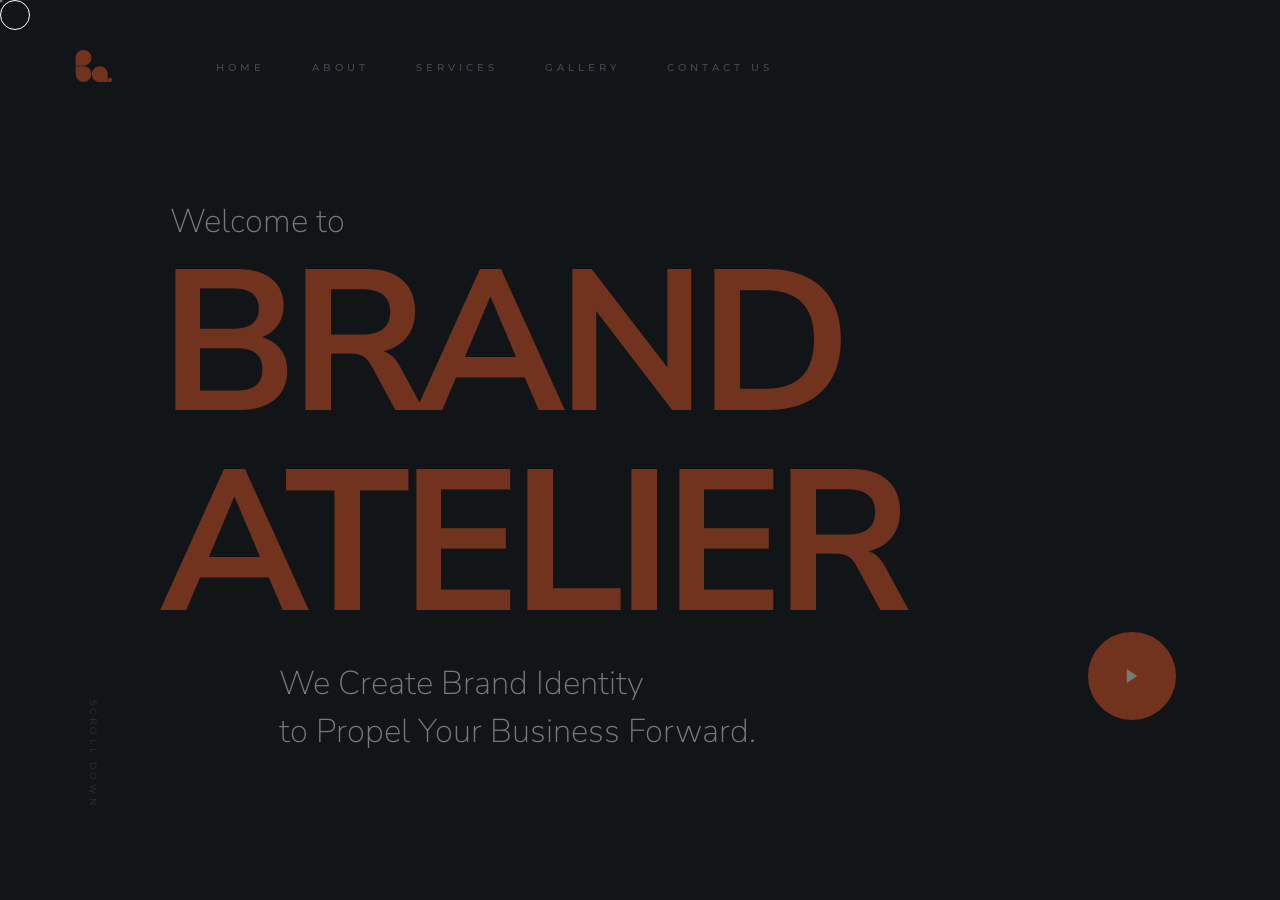
==== commit dc478cc4: "Commit" ====
--- a/index.html
+++ b/index.html
@@ -502,9 +502,8 @@
                     <div class="folio-item">
                         <div class="folio-item__thumb">
                             <a class="folio-item__thumb-link" href="images/portfolio/gallery/g-red-wheel.jpg"
-                                title="The Red Wheel" data-size="1050x700">
-                                <img src="images/portfolio/red-wheel.jpg"
-                                    srcset="images/portfolio/red-wheel.jpg 1x, images/portfolio/red-wheel@2x.jpg 2x"
+                                title="The Red Wheel" data-size="1050x700" data-count="0">
+                                <img src="images/brandMockups/bigbold/After.jpg"
                                     alt="">
                             </a>
                         </div>
@@ -524,7 +523,7 @@
                     <div class="folio-item">
                         <div class="folio-item__thumb">
                             <a class="folio-item__thumb-link" href="images/portfolio/gallery/g-music-life.jpg"
-                                title="Music Life" data-size="1050x700">
+                                title="Music Life" data-size="1050x700" data-count="1">
                                 <img src="images/portfolio/music-life.jpg"
                                     srcset="images/portfolio/music-life.jpg 1x, images/portfolio/music-life@2x.jpg 2x"
                                     alt="">
@@ -546,7 +545,7 @@
                     <div class="folio-item">
                         <div class="folio-item__thumb">
                             <a class="folio-item__thumb-link" href="images/portfolio/gallery/g-oi-logo.jpg"
-                                Title="OI Logo" data-size="1050x700">
+                                Title="OI Logo" data-size="1050x700" data-count="2">
                                 <img src="images/portfolio/oi-logo.jpg.jpg"
                                     srcset="images/portfolio/oi-logo.jpg 1x, images/portfolio/oi-logo@2x.jpg 2x" alt="">
                             </a>
@@ -567,7 +566,7 @@
                     <div class="folio-item">
                         <div class="folio-item__thumb">
                             <a class="folio-item__thumb-link" href="images/portfolio/gallery/g-corrugated-sheets.jpg"
-                                title="Corrugated Sheets" data-size="1050x700">
+                                title="Corrugated Sheets" data-size="1050x700" data-count="3">
                                 <img src="images/portfolio/corrugated-sheets.jpg"
                                     srcset="images/portfolio/corrugated-sheets.jpg 1x, images/portfolio/corrugated-sheets@2x.jpg 2x"
                                     alt="">
@@ -589,7 +588,7 @@
                     <div class="folio-item">
                         <div class="folio-item__thumb">
                             <a class="folio-item__thumb-link" href="images/portfolio/gallery/g-woodcraft.jpg"
-                                title="Sand Dunes" data-size="1050x700">
+                                title="Sand Dunes" data-size="1050x700" data-count="4">
                                 <img src="images/portfolio/woodcraft.jpg"
                                     srcset="images/portfolio/woodcraft.jpg 1x, images/portfolio/woodcraft@2x.jpg 2x"
                                     alt="">
@@ -612,7 +611,7 @@
                     <div class="folio-item">
                         <div class="folio-item__thumb">
                             <a class="folio-item__thumb-link" href="images/portfolio/gallery/g-lamp.jpg"
-                                title="The Lamp" data-size="1050x700">
+                                title="The Lamp" data-size="1050x700" data-count="0">
                                 <img src="images/portfolio/lamp.jpg"
                                     srcset="images/portfolio/lamp.jpg 1x, images/portfolio/lamp@2x.jpg 2x" alt="">
                             </a>
--- a/css/styles.css
+++ b/css/styles.css
@@ -88,36 +88,14 @@
  * ## fonts
  * ------------------------------------------------------------------- */
 
-/* @import url("https://fonts.googleapis.com/css?family=Montserrat:300,300i,400,400i,500,500i,600,600i,700,700i|Nunito+Sans:300,300i,400,400i,600,600i,700,700i&display=swap"); */
-@import url('https://fonts.googleapis.com/css2?family=Oswald:wght@200..700&display=swap');
-
-@font-face {
-    font-family: "OstrichSans-Black", sans-serif;
-    src: url(../images/fonts/ostrich-sans/ostrich-sans/OstrichSans-Black.otf) format("opentype");
-    font-style:normal;
-}
-
-@font-face {
-    font-family: "OstrichSans-Light", sans-serif;
-    src: url(../images/fonts/ostrich-sans/ostrich-sans/OstrichSans-Light.otf) format("opentype");
-    font-style:normal;
-}
-
-@font-face {
-    font-family: "OstrichSans-Medium", sans-serif;
-    src: url(../images/fonts/ostrich-sans/ostrich-sans/OstrichSans-Medium.otf) format("opentype");
-    font-style:normal;
-}
+@import url("https://fonts.googleapis.com/css?family=Montserrat:300,300i,400,400i,500,500i,600,600i,700,700i|Nunito+Sans:300,300i,400,400i,600,600i,700,700i&display=swap");
 
 :root {
-    /* --font-1: "Nunito Sans", sans-serif; */
-    --font-1: "OstrichSans-Light", sans-serif;
-    /* --font-2: "Montserrat", sans-serif; */
-    --font-2: "OstrichSans-Black", sans-serif;
+    --font-1: "Nunito Sans", sans-serif;
+    --font-2: "Montserrat", sans-serif;
 
     /* monospace */
-    /* --font-mono: Consolas, "Andale Mono", Courier, "Courier New", monospace; */
-    --font-mono: "Oswald", sans-serif;
+    --font-mono: Consolas, "Andale Mono", Courier, "Courier New", monospace;
 }
 
 
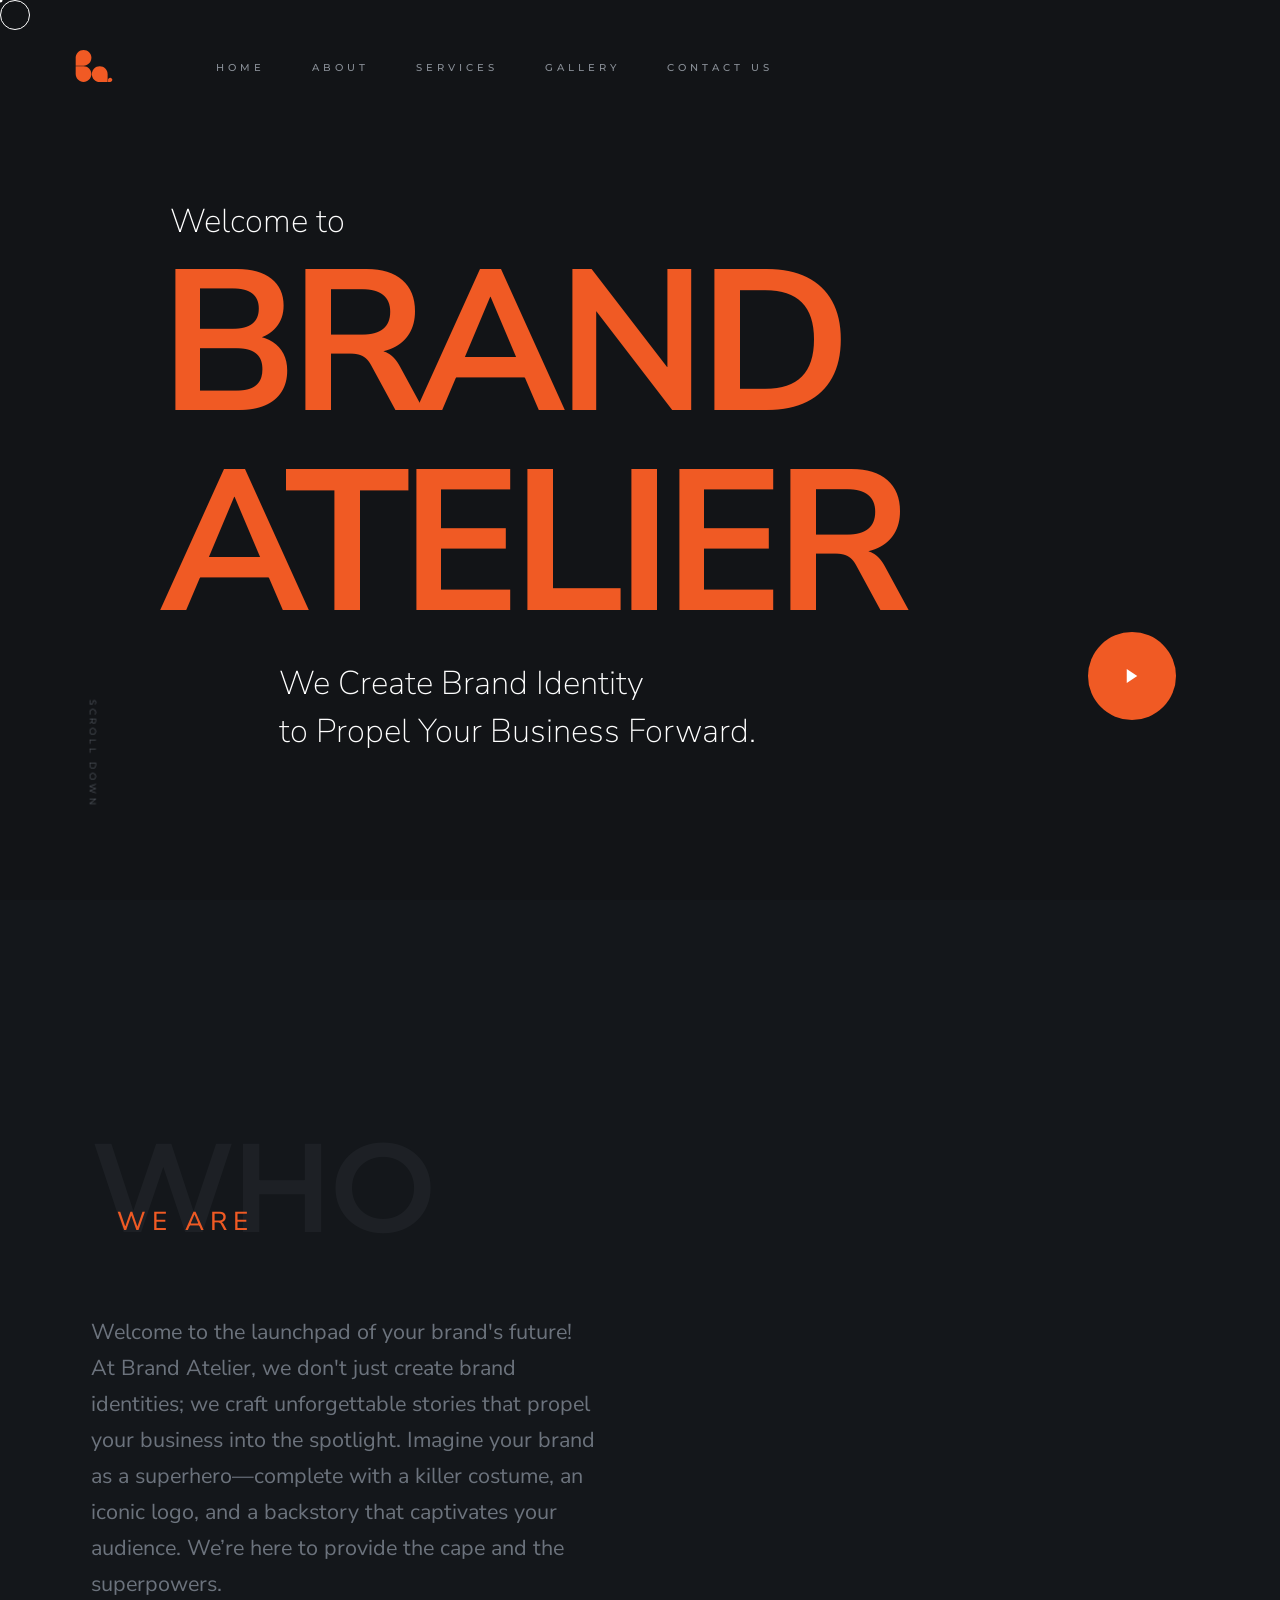
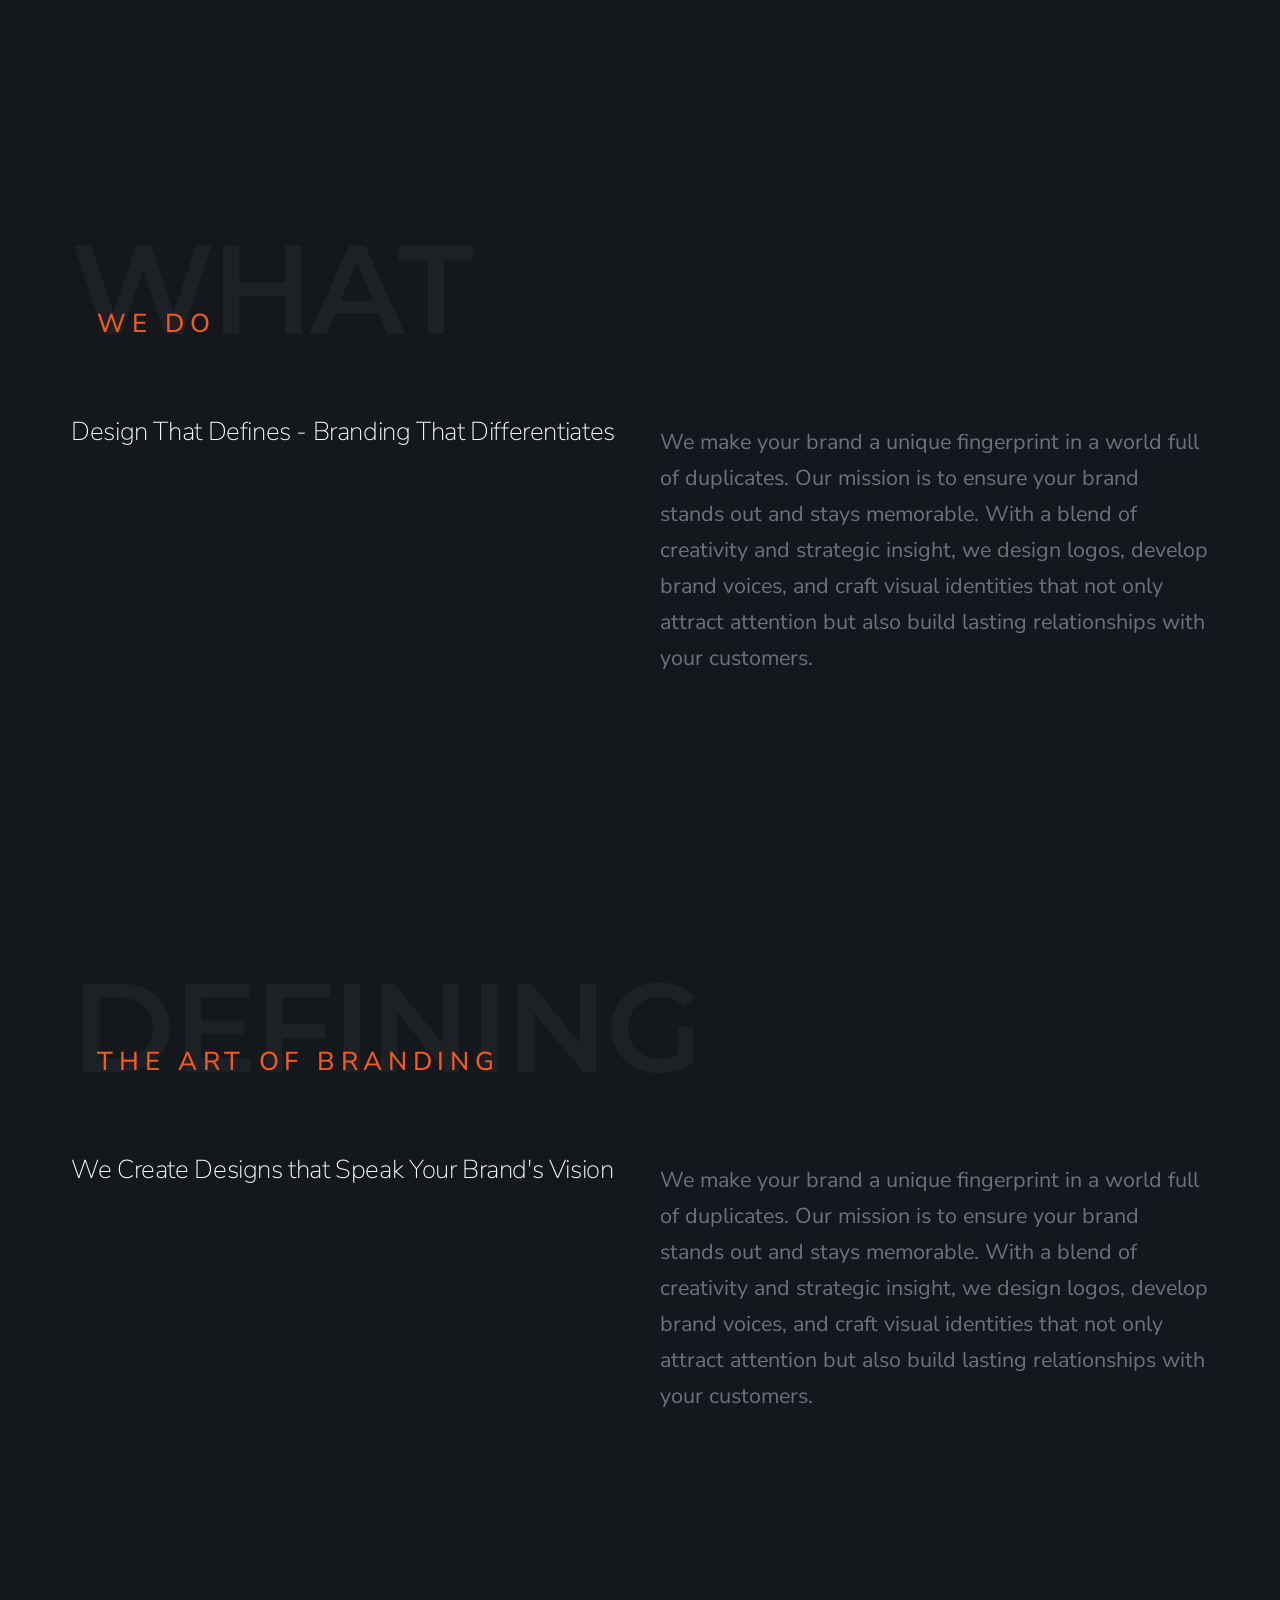
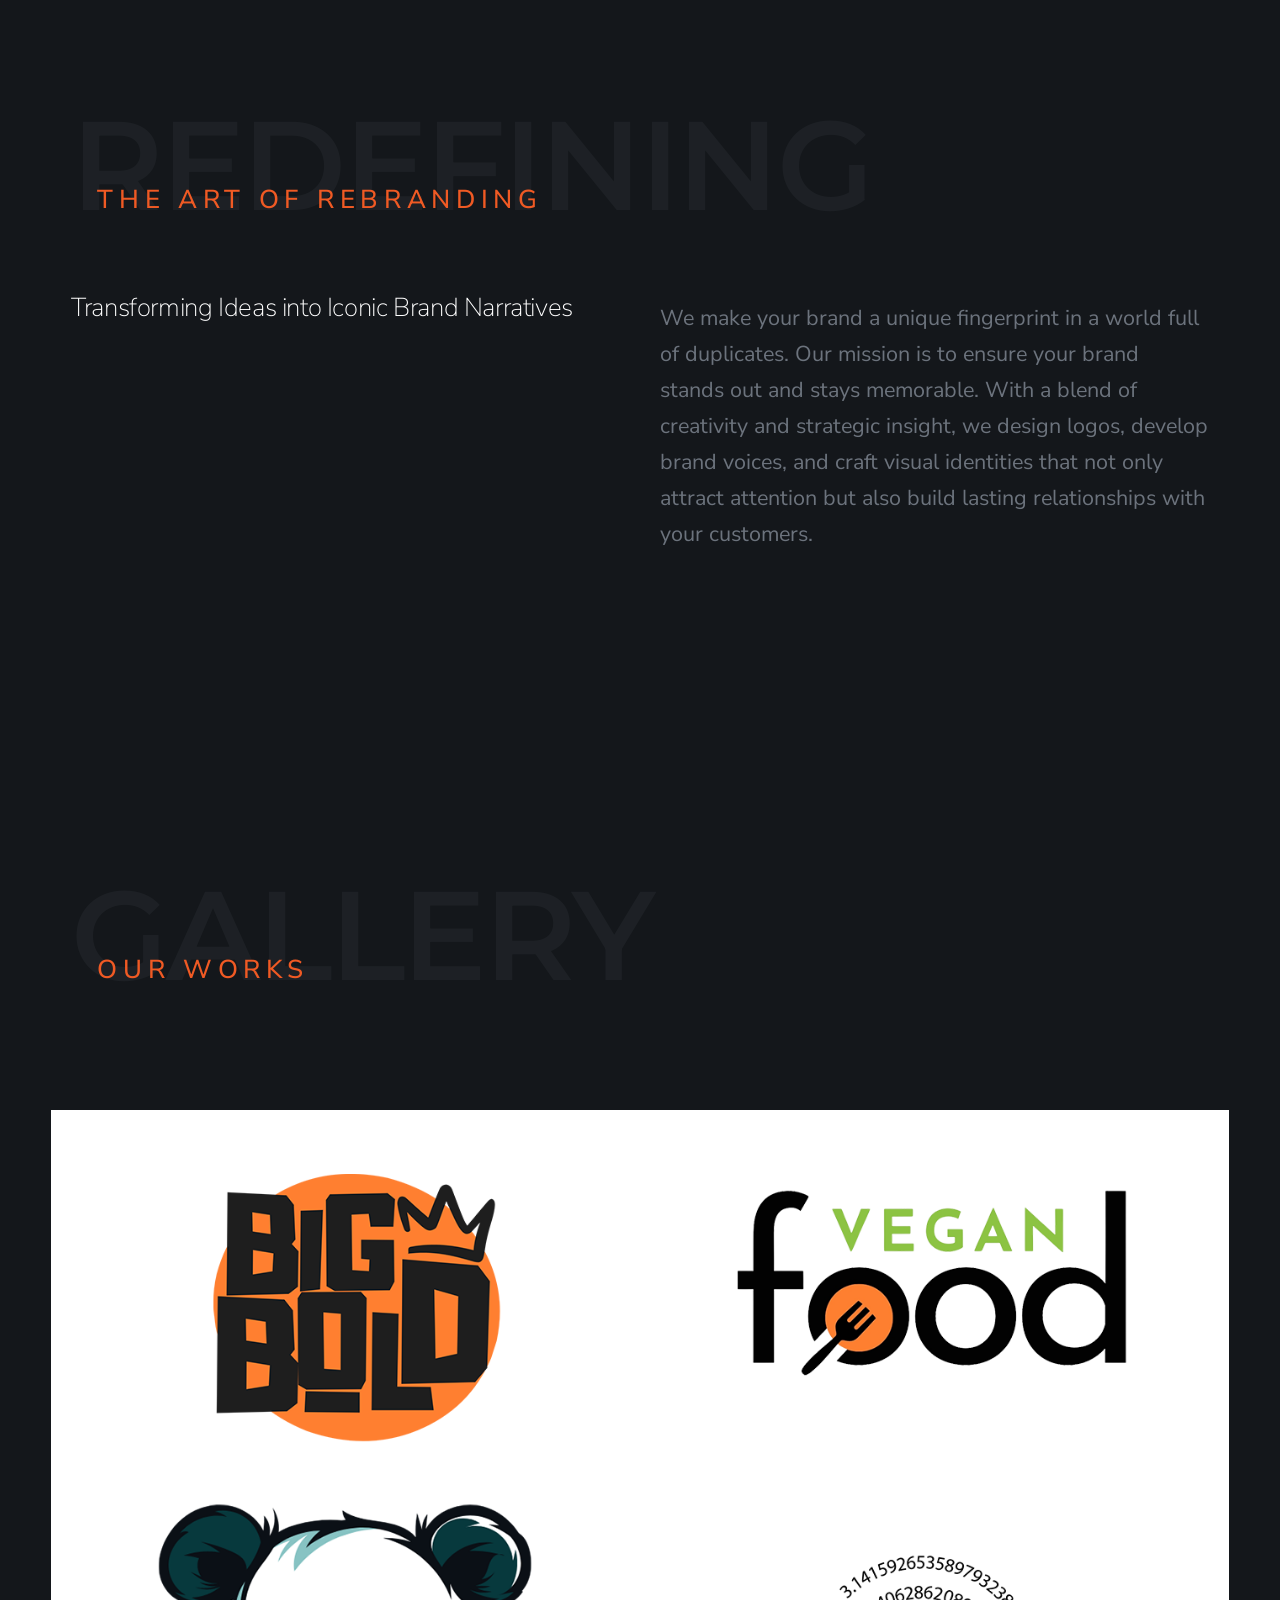
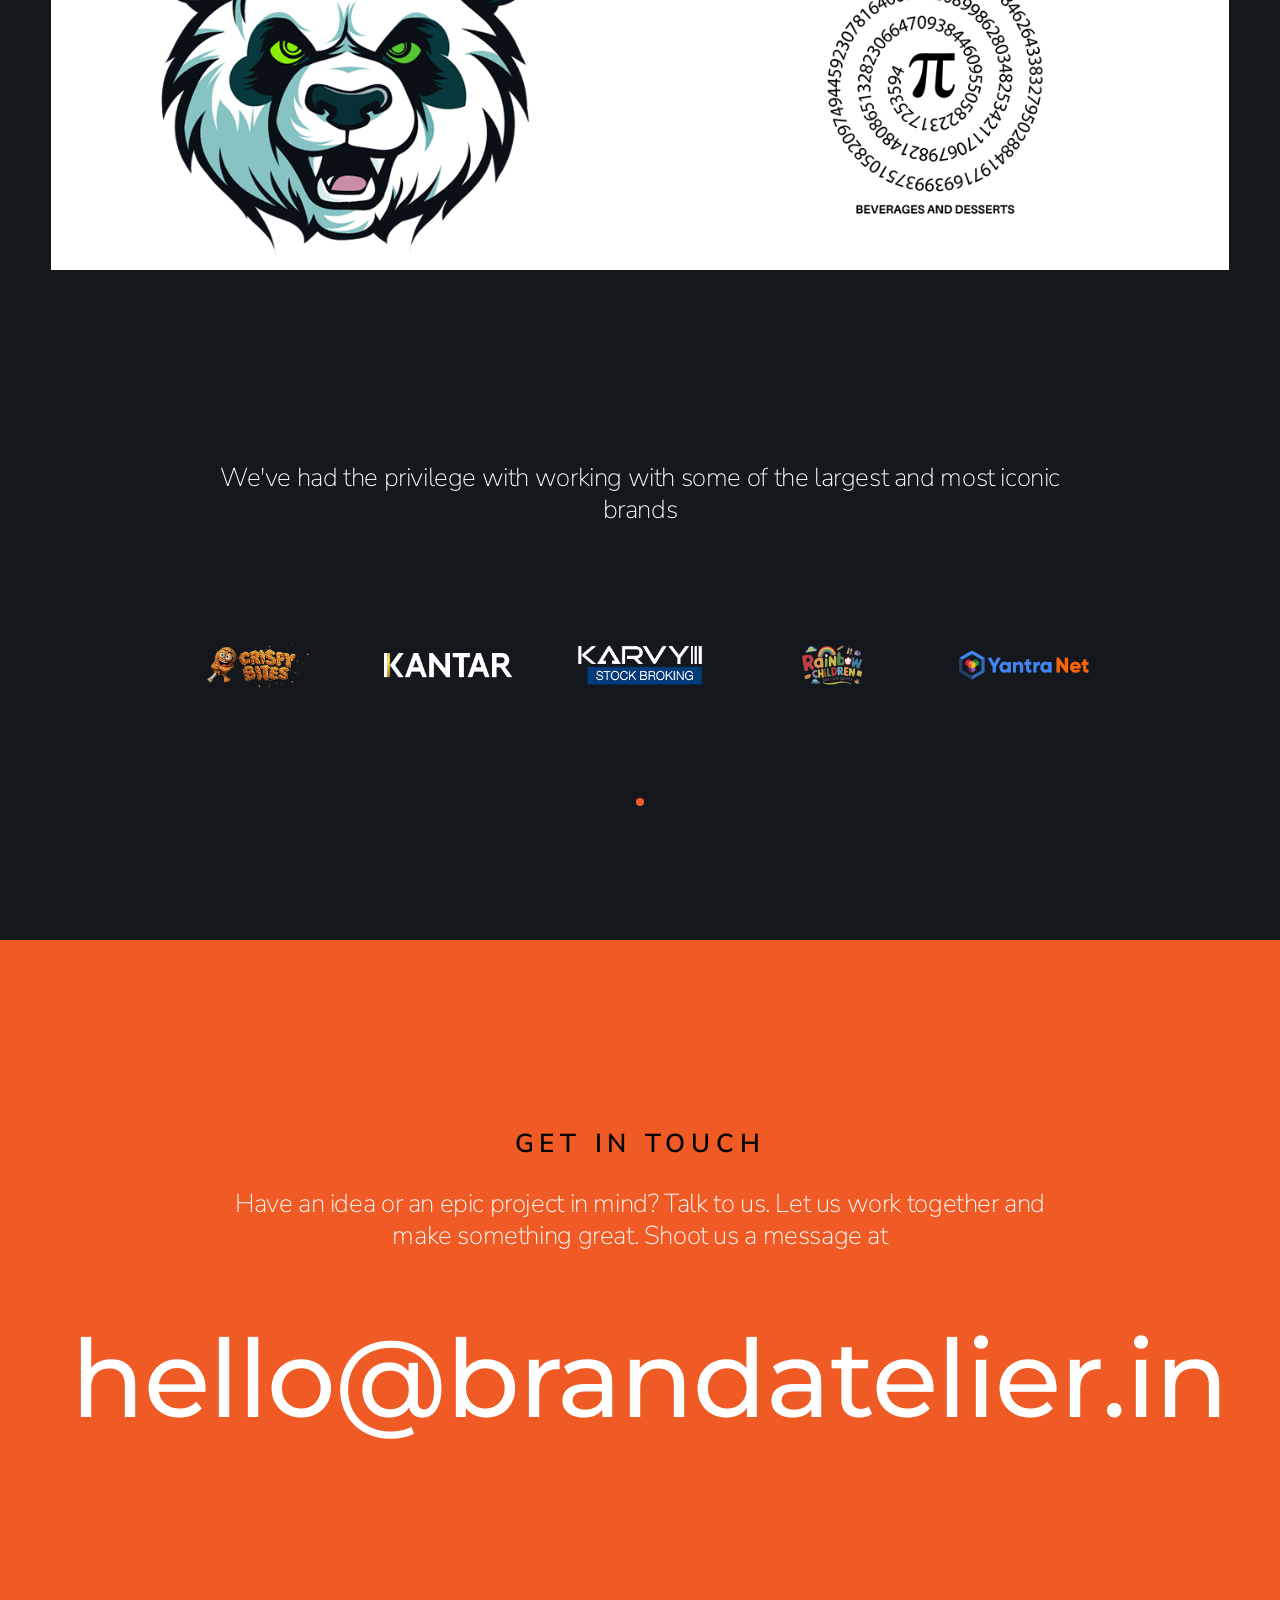
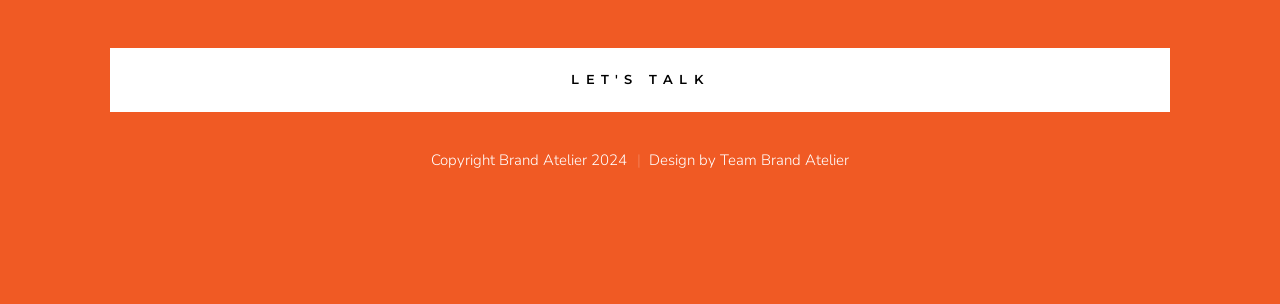
==== commit 601604bb: "Final" ====
--- a/index.html
+++ b/index.html
@@ -1,23 +1,21 @@
 <!DOCTYPE html>
 <html class="no-js" lang="en">
-
-<head>
-
+  <head>
     <!--- basic page needs
     ================================================== -->
-    <meta charset="utf-8">
+    <meta charset="utf-8" />
     <title>Brand Atelier</title>
-    <meta name="description" content="">
-    <meta name="author" content="">
+    <meta name="description" content="" />
+    <meta name="author" content="" />
 
     <!-- mobile specific metas
     ================================================== -->
-    <meta name="viewport" content="width=device-width, initial-scale=1">
+    <meta name="viewport" content="width=device-width, initial-scale=1" />
 
     <!-- CSS
     ================================================== -->
-    <link rel="stylesheet" href="css/styles.css">
-    <link rel="stylesheet" href="css/vendor.css">
+    <link rel="stylesheet" href="css/styles.css" />
+    <link rel="stylesheet" href="css/vendor.css" />
 
     <!-- script
     ================================================== -->
@@ -26,95 +24,160 @@
 
     <!-- favicons
     ================================================== -->
-    <link rel="shortcut icon" href="images/logoFavicon/favicon.ico" type="image/x-icon">
-    <link rel="apple-touch-icon" sizes="180x180" href="images/logoFavicon/apple-touch-icon.png">
-    <link rel="icon" type="image/png" sizes="32x32" href="images/logoFavicon/favicon-32x32.png">
-    <link rel="icon" type="image/png" sizes="16x16" href="images/logoFavicon/favicon-16x16.png">
-    <link rel="manifest" href="images/logoFavicon/site.webmanifest">
-
-</head>
-
-<body id="top">
-
-
+    <link
+      rel="shortcut icon"
+      href="images/logoFavicon/favicon.ico"
+      type="image/x-icon"
+    />
+    <link
+      rel="apple-touch-icon"
+      sizes="180x180"
+      href="images/logoFavicon/apple-touch-icon.png"
+    />
+    <link
+      rel="icon"
+      type="image/png"
+      sizes="32x32"
+      href="images/logoFavicon/favicon-32x32.png"
+    />
+    <link
+      rel="icon"
+      type="image/png"
+      sizes="16x16"
+      href="images/logoFavicon/favicon-16x16.png"
+    />
+    <link rel="manifest" href="images/logoFavicon/site.webmanifest" />
+  </head>
+
+  <body id="top">
     <!-- preloader
     ================================================== -->
     <div id="preloader">
-        <div id="loader" class="dots-fade">
-            <div></div>
-            <div></div>
-            <div></div>
-        </div>
+      <div id="loader" class="dots-fade">
+        <div></div>
+        <div></div>
+        <div></div>
+      </div>
     </div>
 
     <!-- Mouse Follow -->
     <div class="cursor" id="cursor"></div>
     <div class="cursor2" id="cursor2">
-        <div class="progress-wrap">
-            <svg class="progress-circle svg-content" width="100%" height="100%" viewBox="-1 -1 102 102">
-                <path d="M50,1 a49,49 0 0,1 0,98 a49,49 0 0,1 0,-98" />
-            </svg>
-        </div>
+      <div class="progress-wrap">
+        <svg
+          class="progress-circle svg-content"
+          width="100%"
+          height="100%"
+          viewBox="-1 -1 102 102"
+        >
+          <path d="M50,1 a49,49 0 0,1 0,98 a49,49 0 0,1 0,-98" />
+        </svg>
+      </div>
     </div>
     <div class="cursor3" id="cursor3"></div>
 
-
     <!-- header
     ================================================== -->
     <header class="s-header">
-
-        <div class="s-header__logo">
-            <a href="index.html">
-                <img src="images/BA_logo_V-0.svg" alt="Homepage">
-            </a>
-        </div>
-
-        <div class="s-header__content">
-
-            <nav class="s-header__nav-wrap">
-                <ul class="s-header__nav">
-                    <li><a class="smoothscroll magic-hover magic-hover__square" href="#hero" title="Intro">Home</a></li>
-                    <li><a class="smoothscroll magic-hover magic-hover__square" href="#about" title="About">About</a></li>
-                    <li><a class="smoothscroll magic-hover magic-hover__square" href="#services" title="Services">Services</a></li>
-                    <li><a class="smoothscroll magic-hover magic-hover__square" href="#portfolio" title="Works">Gallery</a></li>
-                    <li><a class="smoothscroll magic-hover magic-hover__square" href="#s-contact" title="Contact US">Contact Us</a></li>
-                </ul>
-            </nav> <!-- end s-header__nav-wrap -->
-
-            <!-- <a href="mailto:#0" class="btn btn--primary btn--small">
+      <div class="s-header__logo">
+        <a href="index.html">
+          <img src="images/BA_logo_V-0.svg" alt="Homepage" />
+        </a>
+      </div>
+
+      <div class="s-header__content">
+        <nav class="s-header__nav-wrap">
+          <ul class="s-header__nav">
+            <li>
+              <a
+                class="smoothscroll magic-hover magic-hover__square"
+                href="#hero"
+                title="Intro"
+                >Home</a
+              >
+            </li>
+            <li>
+              <a
+                class="smoothscroll magic-hover magic-hover__square"
+                href="#about"
+                title="About"
+                >About</a
+              >
+            </li>
+            <li>
+              <a
+                class="smoothscroll magic-hover magic-hover__square"
+                href="#services"
+                title="Services"
+                >Services</a
+              >
+            </li>
+            <li>
+              <a
+                class="smoothscroll magic-hover magic-hover__square"
+                href="#portfolio"
+                title="Works"
+                >Gallery</a
+              >
+            </li>
+            <!-- <li>
+              <a
+                class="smoothscroll magic-hover magic-hover__square"
+                href="#clients"
+                title="Clients"
+                >Clients</a
+              >
+            </li> -->
+            <li>
+              <a
+                class="smoothscroll magic-hover magic-hover__square"
+                href="#s-contact"
+                title="Contact US"
+                >Contact Us</a
+              >
+            </li>
+          </ul>
+        </nav>
+        <!-- end s-header__nav-wrap -->
+
+        <!-- <a href="mailto:#0" class="btn btn--primary btn--small">
                 <svg xmlns="http://www.w3.org/2000/svg" width="24" height="24" viewBox="0 0 24 24"><path d="M24 0l-6 22-8.129-7.239 7.802-8.234-10.458 7.227-7.215-1.754 24-12zm-15 16.668v7.332l3.258-4.431-3.258-2.901z"/></svg>
                 Get In Touch
             </a> -->
-
-        </div> <!-- end header-content -->
-
-        <a class="s-header__menu-toggle" href="#0"><span>Menu</span></a>
-
-    </header> <!-- end s-header -->
-
-
-    <div class="scroller">
-        <!-- hero
-    ================================================== -->
-        <section id="hero" class="s-hero target-section">
-
-            <!-- <div class="s-hero__bg">
+      </div>
+      <!-- end header-content -->
+
+      <a class="s-header__menu-toggle" href="#0"><span>Menu</span></a>
+    </header>
+    <!-- end s-header -->
+
+    <div> <!--class="scroller"-->
+      <!-- hero
+    ================================================== -->
+      <section id="hero" class="s-hero target-section">
+        <!-- <div class="s-hero__bg">
                 <div class="gradient-overlay"></div>
             </div> -->
 
-            <div class="row s-hero__content">
-                <div class="column">
-                    <div>
-                        <p class="s-hero__content-about" style="margin-bottom: 0px;padding-left: 10px;">Welcome to</p>
-                        <h1 style="margin-top: 0px; margin-bottom: 15px;">BRAND ATELIER</h1>
-                    </div>
-                    <div class="s-hero__content-about">
-
-                        <p>
-                            We Create Brand Identity <br>to Propel Your Business Forward.
-                        </p>
-
-                        <!-- <footer>
+        <div class="row s-hero__content">
+          <div class="column">
+            <div>
+              <p
+                class="s-hero__content-about"
+                style="margin-bottom: 0px; padding-left: 10px"
+              >
+                Welcome to
+              </p>
+              <h1 style="margin-top: 0px; margin-bottom: 15px">
+                BRAND ATELIER
+              </h1>
+            </div>
+            <div class="s-hero__content-about">
+              <p>
+                We Create Brand Identity <br />to Propel Your Business Forward.
+              </p>
+
+              <!-- <footer>
                             <div class="s-hero__content-social">
                                 <a href="#0"><i class="fab fa-facebook-f" aria-hidden="true"></i></a>
                                 <a href="#0"><i class="fab fa-twitter" aria-hidden="true"></i></a>
@@ -122,62 +185,72 @@
                                 <a href="#0"><i class="fab fa-dribbble" aria-hidden="true"></i></a>
                             </div>
                         </footer> -->
-                    </div>
-
-                </div>
-            </div>
-
-            <div class="s-hero__video">
-                <a class="s-hero__video-link" href="./images/BrandAtelierShowreel.mp4" data-lity="">
-                    <svg xmlns="http://www.w3.org/2000/svg" width="24" height="24" viewBox="0 0 24 24">
-                        <path d="M21 12l-18 12v-24z" />
-                    </svg>
-                    <span class="s-hero__video-text">Play Video</span>
-                </a>
-            </div>
-
-            <div class="s-hero__scroll">
-                <a href="#about" class="s-hero__scroll-link smoothscroll">
-                    Scroll Down
-                </a>
-            </div>
-
-        </section> <!-- end s-hero -->
-
-
-        <!-- about
-    ================================================== -->
-        <section id="about" class="s-about">
-
-            <!-- <div class="horizontal-line"></div> -->
-
-            <div class="row">
-                <div class="column large-6 w-900-stack">
-                    <div class="column large-12">
-
-                        <div class="section-title" data-num="WHO" data-aos="fade-up">
-                            <h3 class="h6">We Are</h3>
-                        </div>
-    
-                    </div>
-    
-                    <div class="column large-12 s-about__intro-text">
-                        <!-- <h1 class="display-1" data-aos="fade-up">
+            </div>
+          </div>
+        </div>
+
+        <div class="s-hero__video">
+          <a
+            class="s-hero__video-link"
+            href="./images/BrandAtelierShowreel.mp4"
+            data-lity=""
+          >
+            <svg
+              xmlns="http://www.w3.org/2000/svg"
+              width="24"
+              height="24"
+              viewBox="0 0 24 24"
+            >
+              <path d="M21 12l-18 12v-24z" />
+            </svg>
+            <span class="s-hero__video-text">Play Video</span>
+          </a>
+        </div>
+
+        <div class="s-hero__scroll">
+          <a href="#about" class="s-hero__scroll-link smoothscroll">
+            Scroll Down
+          </a>
+        </div>
+      </section>
+      <!-- end s-hero -->
+
+      <!-- about
+    ================================================== -->
+      <section id="about" class="s-about">
+        <!-- <div class="horizontal-line"></div> -->
+
+        <div class="row">
+          <div class="column large-6 w-900-stack">
+            <div class="column large-12">
+              <div class="section-title" data-num="WHO" data-aos="fade-up">
+                <h3 class="h6">We Are</h3>
+              </div>
+            </div>
+
+            <div class="column large-12 s-about__intro-text">
+              <!-- <h1 class="display-1" data-aos="fade-up">
                             Welcome to the launchpad of your brand's future! At Brand Atelier, we don't just create brand identities; we craft unforgettable stories that propel your business into the spotlight. Imagine your brand as a superhero—complete with a killer costume, an iconic logo, and a backstory that captivates your audience. We’re here to provide the cape and the superpowers.
                         </h1> -->
-    
-                        <p class="lead" data-aos="fade-up">
-                            Welcome to the launchpad of your brand's future! At Brand Atelier, we don't just create brand identities; we craft unforgettable stories that propel your business into the spotlight. Imagine your brand as a superhero—complete with a killer costume, an iconic logo, and a backstory that captivates your audience. We’re here to provide the cape and the superpowers.
-                        </p>
-                    </div>
-                </div>
-
-                <div class="column large-6 w-900-stack s-about__photo-block">
-                    <div class="s-about__photo" data-aos="fade-up"></div>
-                </div>
-            </div>
-
-            <!-- <div class="row block-large-1-2 block-tab-full s-about__process item-list">
+
+              <p class="lead" data-aos="fade-up">
+                Welcome to the launchpad of your brand's future! At Brand
+                Atelier, we don't just create brand identities; we craft
+                unforgettable stories that propel your business into the
+                spotlight. Imagine your brand as a superhero—complete with a
+                killer costume, an iconic logo, and a backstory that captivates
+                your audience. We’re here to provide the cape and the
+                superpowers.
+              </p>
+            </div>
+          </div>
+
+          <div class="column large-6 w-900-stack s-about__photo-block">
+            <div class="s-about__photo" data-aos="fade-up"></div>
+          </div>
+        </div>
+
+        <!-- <div class="row block-large-1-2 block-tab-full s-about__process item-list">
                 <div class="column item item-process" data-aos="fade-up">
                     <h3 class="item-title">Define</h3>
                     <p>
@@ -215,33 +288,36 @@
                     </p>
                 </div>
             </div> -->
-
-        </section> <!-- end s-about -->
-
-
-        <!-- services
-    ================================================== -->
-        <section id="" class="s-services">
-
-            <div class="row">
-                <div class="column large-12">
-                    <div class="section-title" data-num="WHAT" data-aos="fade-up">
-                        <h3 class="h6">We do</h3>
-                    </div>
-                </div>
-                <div class="column large-6 w-900-stack">
-                    <h1 class="display-1" data-aos="fade-up">
-                        Design That Defines - Branding That Differentiates
-                    </h1>
-                </div>
-                <div class="column large-6 w-900-stack">
-                    <p class="lead" data-aos="fade-up">
-                        We make your brand a unique fingerprint in a world full of duplicates. Our mission is to ensure your brand stands out and stays memorable. With a blend of creativity and strategic insight, we design logos, develop brand voices, and craft visual identities that not only attract attention but also build lasting relationships with your customers.
-                    </p>
-                </div>
-            </div>
-
-            <!-- <div class="row block-large-1-2 block-tab-full s-services__services item-list">
+      </section>
+      <!-- end s-about -->
+
+      <!-- services
+    ================================================== -->
+      <section id="" class="s-services">
+        <div class="row">
+          <div class="column large-12">
+            <div class="section-title" data-num="WHAT" data-aos="fade-up">
+              <h3 class="h6">We do</h3>
+            </div>
+          </div>
+          <div class="column large-6 w-900-stack">
+            <h1 class="display-1" data-aos="fade-up">
+              Design That Defines - Branding That Differentiates
+            </h1>
+          </div>
+          <div class="column large-6 w-900-stack">
+            <p class="lead" data-aos="fade-up">
+              We make your brand a unique fingerprint in a world full of
+              duplicates. Our mission is to ensure your brand stands out and
+              stays memorable. With a blend of creativity and strategic insight,
+              we design logos, develop brand voices, and craft visual identities
+              that not only attract attention but also build lasting
+              relationships with your customers.
+            </p>
+          </div>
+        </div>
+
+        <!-- <div class="row block-large-1-2 block-tab-full s-services__services item-list">
                 <div class="column item item-service" data-aos="fade-up">
                     <span class="service-icon service-icon--product-design"></span>
                     <h3 class="item-title">Product Design</h3>
@@ -303,29 +379,33 @@
                     </p>
                 </div>
             </div> -->
-
-        </section> <!-- end s-services -->
-
-        <!--
-    ================================================== -->
-    <section id="" class="s-services">
-
+      </section>
+      <!-- end s-services -->
+
+      <!--
+    ================================================== -->
+      <section id="services" class="s-services">
         <div class="row">
-            <div class="column large-12">
-                <div class="section-title" data-num="DEFINING" data-aos="fade-up">
-                    <h3 class="h6">the art of Branding</h3>
-                </div>
-            </div>
-            <div class="column large-6 w-900-stack">
-                <h1 class="display-1" data-aos="fade-up">
-                    We Create Designs that Speak Your Brand's Vision
-                </h1>
-            </div>
-            <div class="column large-6 w-900-stack">
-                <p class="lead" data-aos="fade-up">
-                    We make your brand a unique fingerprint in a world full of duplicates. Our mission is to ensure your brand stands out and stays memorable. With a blend of creativity and strategic insight, we design logos, develop brand voices, and craft visual identities that not only attract attention but also build lasting relationships with your customers.
-                </p>
-            </div>
+          <div class="column large-12">
+            <div class="section-title" data-num="DEFINING" data-aos="fade-up">
+              <h3 class="h6">the art of Branding</h3>
+            </div>
+          </div>
+          <div class="column large-6 w-900-stack">
+            <h1 class="display-1" data-aos="fade-up">
+              We Create Designs that Speak Your Brand's Vision
+            </h1>
+          </div>
+          <div class="column large-6 w-900-stack">
+            <p class="lead" data-aos="fade-up">
+              We make your brand a unique fingerprint in a world full of
+              duplicates. Our mission is to ensure your brand stands out and
+              stays memorable. With a blend of creativity and strategic insight,
+              we design logos, develop brand voices, and craft visual identities
+              that not only attract attention but also build lasting
+              relationships with your customers.
+            </p>
+          </div>
         </div>
 
         <!-- <div class="row block-large-1-2 block-tab-full s-services__services item-list">
@@ -390,29 +470,33 @@
                 </p>
             </div>
         </div> -->
-
-    </section> <!-- end -->
-
-    <!-- services
-    ================================================== -->
-    <section id="" class="s-services">
-
+      </section>
+      <!-- end -->
+
+      <!-- services
+    ================================================== -->
+      <section id="" class="s-services">
         <div class="row">
-            <div class="column large-12">
-                <div class="section-title" data-num="REDEFINING" data-aos="fade-up">
-                    <h3 class="h6">the art of rebranding</h3>
-                </div>
-            </div>
-            <div class="column large-6 w-900-stack">
-                <h1 class="display-1" data-aos="fade-up">
-                    Transforming Ideas into Iconic Brand Narratives
-                </h1>
-            </div>
-            <div class="column large-6 w-900-stack">
-                <p class="lead" data-aos="fade-up">
-                    We make your brand a unique fingerprint in a world full of duplicates. Our mission is to ensure your brand stands out and stays memorable. With a blend of creativity and strategic insight, we design logos, develop brand voices, and craft visual identities that not only attract attention but also build lasting relationships with your customers.
-                </p>
-            </div>
+          <div class="column large-12">
+            <div class="section-title" data-num="REDEFINING" data-aos="fade-up">
+              <h3 class="h6">the art of rebranding</h3>
+            </div>
+          </div>
+          <div class="column large-6 w-900-stack">
+            <h1 class="display-1" data-aos="fade-up">
+              Transforming Ideas into Iconic Brand Narratives
+            </h1>
+          </div>
+          <div class="column large-6 w-900-stack">
+            <p class="lead" data-aos="fade-up">
+              We make your brand a unique fingerprint in a world full of
+              duplicates. Our mission is to ensure your brand stands out and
+              stays memorable. With a blend of creativity and strategic insight,
+              we design logos, develop brand voices, and craft visual identities
+              that not only attract attention but also build lasting
+              relationships with your customers.
+            </p>
+          </div>
         </div>
 
         <!-- <div class="row block-large-1-2 block-tab-full s-services__services item-list">
@@ -477,311 +561,442 @@
                 </p>
             </div>
         </div> -->
-
-    </section> <!-- end s-services -->
-
-        <section id="portfolio" class="s-portfolio">
-
-            <div class="row s-porfolio__top">
-                <div class="column large-12">
-                    <div class="section-title" data-num="GALLERY" data-aos="fade-up">
-                        <h3 class="h6">Our Works</h3>
-                    </div>
-                </div>
-                <!-- <div class="column large-6 w-900-stack">
+      </section>
+      <!-- end s-services -->
+
+      <section id="portfolio" class="s-portfolio">
+        <div class="row s-porfolio__top">
+          <div class="column large-12">
+            <div class="section-title" data-num="GALLERY" data-aos="fade-up">
+              <h3 class="h6">Our Works</h3>
+            </div>
+          </div>
+          <!-- <div class="column large-6 w-900-stack">
                     <h1 class="display-1" data-aos="fade-up">
                         Here are some of our projects we done lately. Feel
                         free to check them out.
                     </h1>
                 </div> -->
-            </div> <!-- end s-portfolio__top-->
-
-            <div class="row s-portfolio__list block-large-1-2 block-tab-full collapse">
-
-                <div class="column" data-aos="fade-up">
-                    <div class="folio-item">
-                        <div class="folio-item__thumb">
-                            <a class="folio-item__thumb-link" href="images/portfolio/gallery/g-red-wheel.jpg"
-                                title="The Red Wheel" data-size="1050x700" data-count="0">
-                                <img src="images/brandMockups/bigbold/After.jpg"
-                                    alt="">
-                            </a>
-                        </div>
-                        <div class="folio-item__info">
-                            <div class="folio-item__cat">Branding</div>
-                            <h4 class="folio-item__title">The Red Wheel</h4>
-                        </div>
-                        <a href="https://www.behance.net/" title="Project Link" class="folio-item__project-link">Project
-                            Link</a>
-                        <div class="folio-item__caption">
-                            <p>Vero molestiae sed aut natus excepturi. Et tempora numquam. Temporibus iusto quo.Unde
-                                dolorem corrupti neque nisi.</p>
-                        </div>
-                    </div>
-                </div> <!-- end column -->
-                <div class="column" data-aos="fade-up">
-                    <div class="folio-item">
-                        <div class="folio-item__thumb">
-                            <a class="folio-item__thumb-link" href="images/portfolio/gallery/g-music-life.jpg"
-                                title="Music Life" data-size="1050x700" data-count="1">
-                                <img src="images/portfolio/music-life.jpg"
-                                    srcset="images/portfolio/music-life.jpg 1x, images/portfolio/music-life@2x.jpg 2x"
-                                    alt="">
-                            </a>
-                        </div>
-                        <div class="folio-item__info">
-                            <div class="folio-item__cat">Frontend Design</div>
-                            <h4 class="folio-item__title">Music Life</h4>
-                        </div>
-                        <a href="https://www.behance.net/" title="Project Link" class="folio-item__project-link">Project
-                            Link</a>
-                        <div class="folio-item__caption">
-                            <p>Vero molestiae sed aut natus excepturi. Et tempora numquam. Temporibus iusto quo.Unde
-                                dolorem corrupti neque nisi.</p>
-                        </div>
-                    </div>
-                </div> <!-- end column -->
-                <div class="column" data-aos="fade-up">
-                    <div class="folio-item">
-                        <div class="folio-item__thumb">
-                            <a class="folio-item__thumb-link" href="images/portfolio/gallery/g-oi-logo.jpg"
-                                Title="OI Logo" data-size="1050x700" data-count="2">
-                                <img src="images/portfolio/oi-logo.jpg.jpg"
-                                    srcset="images/portfolio/oi-logo.jpg 1x, images/portfolio/oi-logo@2x.jpg 2x" alt="">
-                            </a>
-                        </div>
-                        <div class="folio-item__info">
-                            <div class="folio-item__cat">Branding</div>
-                            <h4 class="folio-item__title">OI Logo</h4>
-                        </div>
-                        <a href="https://www.behance.net/" title="Project Link" class="folio-item__project-link">Project
-                            Link</a>
-                        <div class="folio-item__caption">
-                            <p>Vero molestiae sed aut natus excepturi. Et tempora numquam. Temporibus iusto quo.Unde
-                                dolorem corrupti neque nisi.</p>
-                        </div>
-                    </div>
-                </div> <!-- end column -->
-                <div class="column" data-aos="fade-up">
-                    <div class="folio-item">
-                        <div class="folio-item__thumb">
-                            <a class="folio-item__thumb-link" href="images/portfolio/gallery/g-corrugated-sheets.jpg"
-                                title="Corrugated Sheets" data-size="1050x700" data-count="3">
-                                <img src="images/portfolio/corrugated-sheets.jpg"
-                                    srcset="images/portfolio/corrugated-sheets.jpg 1x, images/portfolio/corrugated-sheets@2x.jpg 2x"
-                                    alt="">
-                            </a>
-                        </div>
-                        <div class="folio-item__info">
-                            <div class="folio-item__cat">Frontend Design</div>
-                            <h4 class="folio-item__title">Corrugated Sheets</h4>
-                        </div>
-                        <a href="https://www.behance.net/" title="Project Link" class="folio-item__project-link">Project
-                            Link</a>
-                        <div class="folio-item__caption">
-                            <p>Vero molestiae sed aut natus excepturi. Et tempora numquam. Temporibus iusto quo.Unde
-                                dolorem corrupti neque nisi.</p>
-                        </div>
-                    </div>
-                </div> <!-- end column -->
-                <div class="column" data-aos="fade-up">
-                    <div class="folio-item">
-                        <div class="folio-item__thumb">
-                            <a class="folio-item__thumb-link" href="images/portfolio/gallery/g-woodcraft.jpg"
-                                title="Sand Dunes" data-size="1050x700" data-count="4">
-                                <img src="images/portfolio/woodcraft.jpg"
-                                    srcset="images/portfolio/woodcraft.jpg 1x, images/portfolio/woodcraft@2x.jpg 2x"
-                                    alt="">
-                            </a>
-                        </div>
-                        <div class="folio-item__info">
-                            <div class="folio-item__cat">Frontend Design</div>
-                            <h4 class="folio-item__title">Wooocraft</h4>
-                        </div>
-                        <a href="https://www.behance.net/" title="Project Link" class="folio-item__project-link">
-                            Project Link
-                        </a>
-                        <div class="folio-item__caption">
-                            <p>Vero molestiae sed aut natus excepturi. Et tempora numquam. Temporibus iusto quo.Unde
-                                dolorem corrupti neque nisi.</p>
-                        </div>
-                    </div>
-                </div> <!-- end column -->
-                <div class="column" data-aos="fade-up">
-                    <div class="folio-item">
-                        <div class="folio-item__thumb">
-                            <a class="folio-item__thumb-link" href="images/portfolio/gallery/g-lamp.jpg"
-                                title="The Lamp" data-size="1050x700" data-count="0">
-                                <img src="images/portfolio/lamp.jpg"
-                                    srcset="images/portfolio/lamp.jpg 1x, images/portfolio/lamp@2x.jpg 2x" alt="">
-                            </a>
-                        </div>
-                        <div class="folio-item__info">
-                            <div class="folio-item__cat">Frontend Design</div>
-                            <h4 class="folio-item__title">The Lamp</h4>
-                        </div>
-                        <a href="https://www.behance.net/" title="Project Link" class="folio-item__project-link">Project
-                            Link</a>
-                        <div class="folio-item__caption">
-                            <p>Vero molestiae sed aut natus excepturi. Et tempora numquam. Temporibus iusto quo.Unde
-                                dolorem corrupti neque nisi.</p>
-                        </div>
-                    </div>
-                </div> <!-- end column -->
-
-            </div> <!-- folio-list -->
-
-        </section> <!-- end s-portfolio -->
-
-
-        <!-- clients
-    ================================================== -->
+        </div>
+        <!-- end s-portfolio__top-->
+
+        <div
+          class="row s-portfolio__list block-large-1-2 block-tab-full collapse"
+        >
+          <div class="column" data-aos="fade-up">
+            <div class="folio-item">
+              <div class="folio-item__thumb">
+                <a
+                  class="folio-item__thumb-link"
+                  href="images/brandMockups/bigbold/bigbold.png"
+                  title="The Red Wheel"
+                  data-size="1050x700"
+                  data-count="0"
+                >
+                  <img src="images/brandMockups/bigbold/bigbold.png"
+                  srcset="images/brandMockups/bigbold/bigbold.png 1x,
+                  images/brandMockups/bigbold/bigbold@2x.png 2x"
+                  alt="" />
+                </a>
+              </div>
+              <div class="folio-item__info">
+                <div class="folio-item__cat">Brand Design</div>
+                <h4 class="folio-item__title">Big Bold</h4>
+              </div>
+              <!-- <a
+                href="https://www.behance.net/"
+                title="Project Link"
+                class="folio-item__project-link"
+                >Project Link</a
+              > -->
+              <div class="folio-item__caption">
+                <p>
+                  Vero molestiae sed aut natus excepturi. Et tempora numquam.
+                  Temporibus iusto quo.Unde dolorem corrupti neque nisi.
+                </p>
+              </div>
+            </div>
+          </div>
+          <!-- end column -->
+          <div class="column" data-aos="fade-up">
+            <div class="folio-item">
+              <div class="folio-item__thumb">
+                <a
+                  class="folio-item__thumb-link"
+                  href="images/brandMockups/foodvegan/veganfood.png"
+                  title="Music Life"
+                  data-size="1050x700"
+                  data-count="1"
+                >
+                  <img
+                    src="images/brandMockups/foodvegan/veganfood.png"
+                    srcset="
+                      images/brandMockups/foodvegan/veganfood.png 1x,
+                      images/brandMockups/foodvegan/veganfood@2x.png 2x
+                    "
+                    alt=""
+                  />
+                </a>
+              </div>
+              <div class="folio-item__info">
+                <div class="folio-item__cat">Brand Design</div>
+                <h4 class="folio-item__title">Food Vegan</h4>
+              </div>
+              <!-- <a
+                href="https://www.behance.net/"
+                title="Project Link"
+                class="folio-item__project-link"
+                >Project Link</a
+              > -->
+              <div class="folio-item__caption">
+                <p>
+                  Vero molestiae sed aut natus excepturi. Et tempora numquam.
+                  Temporibus iusto quo.Unde dolorem corrupti neque nisi.
+                </p>
+              </div>
+            </div>
+          </div>
+          <!-- end column -->
+          <div class="column" data-aos="fade-up">
+            <div class="folio-item">
+              <div class="folio-item__thumb">
+                <a
+                  class="folio-item__thumb-link"
+                  href="images/brandMockups/pandagogaming/pandagogaming.png"
+                  title="OI Logo"
+                  data-size="1050x700"
+                  data-count="2"
+                >
+                  <img
+                    src="images/brandMockups/pandagogaming/pandagogaming.png"
+                    srcset="
+                      images/brandMockups/pandagogaming/pandagogaming.png 1x,
+                      images/brandMockups/pandagogaming/pandagogaming@2x.png 2x
+                    "
+                    alt=""
+                  />
+                </a>
+              </div>
+              <div class="folio-item__info">
+                <div class="folio-item__cat">Brand Design</div>
+                <h4 class="folio-item__title">Pandago Gaming</h4>
+              </div>
+              <!-- <a
+                href="https://www.behance.net/"
+                title="Project Link"
+                class="folio-item__project-link"
+                >Project Link</a
+              > -->
+              <div class="folio-item__caption">
+                <p>
+                  Vero molestiae sed aut natus excepturi. Et tempora numquam.
+                  Temporibus iusto quo.Unde dolorem corrupti neque nisi.
+                </p>
+              </div>
+            </div>
+          </div>
+          <!-- end column -->
+          <div class="column" data-aos="fade-up">
+            <div class="folio-item">
+              <div class="folio-item__thumb">
+                <a
+                  class="folio-item__thumb-link"
+                  href="images/brandMockups/pibeverages/pibeverages.png"
+                  title="Corrugated Sheets"
+                  data-size="1050x700"
+                  data-count="3"
+                >
+                  <img
+                    src="images/brandMockups/pibeverages/pibeverages.png"
+                    srcset="
+                      images/brandMockups/pibeverages/pibeverages.png 1x,
+                      images/brandMockups/pibeverages/pibeverages@2x.png 2x
+                    "
+                    alt=""
+                  />
+                </a>
+              </div>
+              <div class="folio-item__info">
+                <div class="folio-item__cat">Brand Design</div>
+                <h4 class="folio-item__title">PI Beverages & Desserts</h4>
+              </div>
+              <!-- <a
+                href="https://www.behance.net/"
+                title="Project Link"
+                class="folio-item__project-link"
+                >Project Link</a
+              > -->
+              <div class="folio-item__caption">
+                <p>
+                  Vero molestiae sed aut natus excepturi. Et tempora numquam.
+                  Temporibus iusto quo.Unde dolorem corrupti neque nisi.
+                </p>
+              </div>
+            </div>
+          </div>
+          <!-- end column -->
+          <!-- <div class="column" data-aos="fade-up">
+            <div class="folio-item">
+              <div class="folio-item__thumb">
+                <a
+                  class="folio-item__thumb-link"
+                  href="images/portfolio/gallery/g-woodcraft.jpg"
+                  title="Sand Dunes"
+                  data-size="1050x700"
+                  data-count="4"
+                >
+                  <img
+                    src="images/portfolio/woodcraft.jpg"
+                    srcset="
+                      images/portfolio/woodcraft.jpg    1x,
+                      images/portfolio/woodcraft@2x.jpg 2x
+                    "
+                    alt=""
+                  />
+                </a>
+              </div>
+              <div class="folio-item__info">
+                <div class="folio-item__cat">Frontend Design</div>
+                <h4 class="folio-item__title">Wooocraft</h4>
+              </div>
+              <a
+                href="https://www.behance.net/"
+                title="Project Link"
+                class="folio-item__project-link"
+              >
+                Project Link
+              </a>
+              <div class="folio-item__caption">
+                <p>
+                  Vero molestiae sed aut natus excepturi. Et tempora numquam.
+                  Temporibus iusto quo.Unde dolorem corrupti neque nisi.
+                </p>
+              </div>
+            </div>
+          </div> -->
+          <!-- end column -->
+          <!-- <div class="column" data-aos="fade-up">
+            <div class="folio-item">
+              <div class="folio-item__thumb">
+                <a
+                  class="folio-item__thumb-link"
+                  href="images/portfolio/gallery/g-lamp.jpg"
+                  title="The Lamp"
+                  data-size="1050x700"
+                  data-count="0"
+                >
+                  <img
+                    src="images/portfolio/lamp.jpg"
+                    srcset="
+                      images/portfolio/lamp.jpg    1x,
+                      images/portfolio/lamp@2x.jpg 2x
+                    "
+                    alt=""
+                  />
+                </a>
+              </div>
+              <div class="folio-item__info">
+                <div class="folio-item__cat">Frontend Design</div>
+                <h4 class="folio-item__title">The Lamp</h4>
+              </div>
+              <a
+                href="https://www.behance.net/"
+                title="Project Link"
+                class="folio-item__project-link"
+                >Project Link</a
+              >
+              <div class="folio-item__caption">
+                <p>
+                  Vero molestiae sed aut natus excepturi. Et tempora numquam.
+                  Temporibus iusto quo.Unde dolorem corrupti neque nisi.
+                </p>
+              </div>
+            </div>
+          </div> -->
+          <!-- end column -->
+        </div>
+        <!-- folio-list -->
+      </section>
+      <!-- end s-portfolio -->
+
+      <!-- clients
+    ================================================== -->
+      <section id="clients">
         <div id="clients" class="section s-clients">
-
-            <div class="row narrower s-clients__top h-text-center">
-                <div class="column">
-                    <h1 class="display-1" data-aos="fade-up">
-                        We've had the priveledge with working with
-                        some of the largest and most iconic brands
-                    </h1>
+          <div class="row narrower s-clients__top h-text-center">
+            <div class="column">
+              <h1 class="display-1" data-aos="fade-up">
+                We've had the privilege
+                with working with some of the largest
+                and most iconic brands
+              </h1>
+            </div>
+          </div>
+          <!-- s-clients__top -->
+
+          <div class="row clients-outer">
+            <div class="column">
+              <div class="clients" data-aos="fade-up">
+                <a href="#0" title="" class="clients__slide"
+                  ><img src="images/brandMockups/Archive/Crispy-bites.png"
+                /></a>
+                <a href="#0" title="" class="clients__slide"
+                  ><img src="images/brandMockups/Archive/Kantar.png"
+                /></a>
+                <a href="#0" title="" class="clients__slide"
+                  ><img src="images/brandMockups/Archive/Karvy.png"
+                /></a>
+                <a href="#0" title="" class="clients__slide"
+                  ><img src="images/brandMockups/Archive/rainbow-play-school.png"
+                /></a>
+                <a href="#0" title="" class="clients__slide"
+                  ><img src="images/brandMockups/Archive/Yantranet.png"
+                /></a>
+                <!-- <a href="#0" title="" class="clients__slide"
+                  ><img src="images/brandMockups/yantranet/yantranet.png"
+                /></a>
+                <a href="#0" title="" class="clients__slide"
+                  ><img src="images/icons/clients/steam.svg"
+                /></a>
+                <a href="#0" title="" class="clients__slide"
+                  ><img src="images/icons/clients/spotify.svg"
+                /></a> -->
+              </div>
+              <!-- end clients -->
+            </div>
+            <!-- end column -->
+          </div>
+          <!-- end clients-outer -->
+
+          <!-- <div class="row testimonials collapse">
+            <div class="column large-12">
+              <div class="testimonial-slider" data-aos="fade-up">
+                <div class="testimonial-slider__slide">
+                  <p>
+                    Molestiae incidunt consequatur quis ipsa autem nam sit enim
+                    magni. Voluptas tempore rem. Explicabo a quaerat sint autem
+                    dolore ducimus ut consequatur neque. Nisi dolores quaerat
+                    fuga rem nihil nostrum. Laudantium quia consequatur
+                    molestias delectus culpa.
+                  </p>
+                  <div class="testimonial-slider__author">
+                    <img
+                      src="images/avatars/user-02.jpg"
+                      alt="Author image"
+                      class="testimonial-slider__avatar"
+                    />
+                    <cite class="testimonial-slider__cite">
+                      <strong>Tim Cook</strong>
+                      <span>CEO, Apple</span>
+                    </cite>
+                  </div>
                 </div>
-            </div> <!-- s-clients__top -->
-
-            <div class="row clients-outer">
-                <div class="column">
-                    <div class="clients" data-aos="fade-up">
-
-                        <a href="#0" title="" class="clients__slide"><img src="images/icons/clients/dropbox.svg" /></a>
-                        <a href="#0" title="" class="clients__slide"><img src="images/icons/clients/atom.svg" /></a>
-                        <a href="#0" title="" class="clients__slide"><img src="images/icons/clients/github.svg" /></a>
-                        <a href="#0" title="" class="clients__slide"><img src="images/icons/clients/redhat.svg" /></a>
-                        <a href="#0" title="" class="clients__slide"><img src="images/icons/clients/medium.svg" /></a>
-                        <a href="#0" title="" class="clients__slide"><img
-                                src="images/icons/clients/messenger.svg" /></a>
-                        <a href="#0" title="" class="clients__slide"><img src="images/icons/clients/steam.svg" /></a>
-                        <a href="#0" title="" class="clients__slide"><img src="images/icons/clients/spotify.svg" /></a>
-
-                    </div> <!-- end clients -->
-                </div> <!-- end column -->
-            </div> <!-- end clients-outer -->
-
-            <div class="row testimonials collapse">
-
-                <div class="column large-12">
-
-                    <div class="testimonial-slider" data-aos="fade-up">
-
-                        <div class="testimonial-slider__slide">
-                            <p>
-                                Molestiae incidunt consequatur quis ipsa autem nam sit enim magni. Voluptas tempore rem.
-                                Explicabo a quaerat sint autem dolore ducimus ut consequatur neque. Nisi dolores quaerat
-                                fuga rem nihil nostrum.
-                                Laudantium quia consequatur molestias delectus culpa.
-                            </p>
-                            <div class="testimonial-slider__author">
-                                <img src="images/avatars/user-02.jpg" alt="Author image"
-                                    class="testimonial-slider__avatar">
-                                <cite class="testimonial-slider__cite">
-                                    <strong>Tim Cook</strong>
-                                    <span>CEO, Apple</span>
-                                </cite>
-                            </div>
-                        </div> <!-- end testimonials__slide -->
-
-                        <div class="testimonial-slider__slide">
-                            <p>
-                                Excepturi nam cupiditate culpa doloremque deleniti repellat. Veniam quos repellat
-                                voluptas animi adipisci.
-                                Nisi eaque consequatur. Voluptatem dignissimos ut ducimus accusantium perspiciatis.
-                                Quasi voluptas eius distinctio. Atque eos maxime.
-                            </p>
-                            <div class="testimonial-slider__author">
-                                <img src="images/avatars/user-01.jpg" alt="Author image"
-                                    class="testimonial-slider__avatar">
-                                <cite class="testimonial-slider__cite">
-                                    <strong>Sundar Pichai</strong>
-                                    <span>CEO, Google</span>
-                                </cite>
-                            </div>
-                        </div> <!-- end testimonials__slide -->
-
-                        <div class="testimonial-slider__slide">
-                            <p>
-                                Repellat dignissimos libero. Qui sed at corrupti expedita voluptas odit. Nihil ea quia
-                                nesciunt. Ducimus aut sed ipsam.
-                                Autem eaque officia cum exercitationem sunt voluptatum accusamus. Quasi voluptas eius
-                                distinctio.
-                                Voluptatem dignissimos ut.
-                            </p>
-                            <div class="testimonial-slider__author">
-                                <img src="images/avatars/user-04.jpg" alt="Author image"
-                                    class="testimonial-slider__avatar">
-                                <cite class="testimonial-slider__cite">
-                                    <strong>Satya Nadella</strong>
-                                    <span>CEO, Microsoft</span>
-                                </cite>
-                            </div>
-                        </div> <!-- end testimonials__slide -->
-
-                        <div class="testimonial-slider__slide">
-                            <p>
-                                Nunc interdum lacus sit amet orci. Vestibulum dapibus nunc ac augue. Fusce vel dui. In
-                                ac felis
-                                quis tortor malesuada pretium. Curabitur vestibulum aliquam leo. Qui sed at corrupti
-                                expedita voluptas odit.
-                                Nihil ea quia nesciunt. Ducimus aut sed ipsam.
-                            </p>
-                            <div class="testimonial-slider__author">
-                                <img src="images/avatars/user-05.jpg" alt="Author image"
-                                    class="testimonial-slider__avatar">
-                                <cite class="testimonial-slider__cite">
-                                    <strong>Jeff Bezos</strong>
-                                    <span>CEO, Amazon</span>
-                                </cite>
-                            </div>
-                        </div> <!-- end testimonials__slide -->
-
-                    </div> <!-- end testimonial slider -->
-
-                </div> <!-- end column -->
-
-            </div> <!-- end row -->
-
-
-        </div> <!-- end s-clients -->
-
-
-        <!-- contact
-    ================================================== -->
-        <section class="s-contact" id="s-contact">
-
-            <div class="row narrower s-contact__top h-text-center">
-                <div class="column">
-                    <h3 class="h6">Get In Touch</h3>
-                    <h1 class="display-1">
-                        Have an idea or an epic project in mind? Talk to
-                        us. Let us work together and make something great.
-                        Shoot us a message at
-                    </h1>
-                </div>
-            </div> <!-- s-footer__top -->
-
-            <div class="row h-text-center">
-                <div class="column">
-                    <p class="s-contact__email">
-                        <a href="mailto:#0">hello@atelier.com</a>
-                    </p>
-                </div>
-            </div>
-
-        </section> <!-- end s-contact -->
-        <section>
-            <!-- footer
-    ================================================== -->
-            <footer class="s-footer">
-                <div class="row row-y-top">
-
-                    <div class="column large-8 medium-12">
+                <!-- end testimonials__slide -->
+
+                <!-- <div class="testimonial-slider__slide">
+                  <p>
+                    Excepturi nam cupiditate culpa doloremque deleniti repellat.
+                    Veniam quos repellat voluptas animi adipisci. Nisi eaque
+                    consequatur. Voluptatem dignissimos ut ducimus accusantium
+                    perspiciatis. Quasi voluptas eius distinctio. Atque eos
+                    maxime.
+                  </p>
+                  <div class="testimonial-slider__author">
+                    <img
+                      src="images/avatars/user-01.jpg"
+                      alt="Author image"
+                      class="testimonial-slider__avatar"
+                    />
+                    <cite class="testimonial-slider__cite">
+                      <strong>Sundar Pichai</strong>
+                      <span>CEO, Google</span>
+                    </cite>
+                  </div>
+                </div> -->
+                <!-- end testimonials__slide -->
+
+                <!-- <div class="testimonial-slider__slide">
+                  <p>
+                    Repellat dignissimos libero. Qui sed at corrupti expedita
+                    voluptas odit. Nihil ea quia nesciunt. Ducimus aut sed
+                    ipsam. Autem eaque officia cum exercitationem sunt
+                    voluptatum accusamus. Quasi voluptas eius distinctio.
+                    Voluptatem dignissimos ut.
+                  </p>
+                  <div class="testimonial-slider__author">
+                    <img
+                      src="images/avatars/user-04.jpg"
+                      alt="Author image"
+                      class="testimonial-slider__avatar"
+                    />
+                    <cite class="testimonial-slider__cite">
+                      <strong>Satya Nadella</strong>
+                      <span>CEO, Microsoft</span>
+                    </cite>
+                  </div>
+                </div> -->
+                <!-- end testimonials__slide -->
+
+                <!-- <div class="testimonial-slider__slide">
+                  <p>
+                    Nunc interdum lacus sit amet orci. Vestibulum dapibus nunc
+                    ac augue. Fusce vel dui. In ac felis quis tortor malesuada
+                    pretium. Curabitur vestibulum aliquam leo. Qui sed at
+                    corrupti expedita voluptas odit. Nihil ea quia nesciunt.
+                    Ducimus aut sed ipsam.
+                  </p>
+                  <div class="testimonial-slider__author">
+                    <img
+                      src="images/avatars/user-05.jpg"
+                      alt="Author image"
+                      class="testimonial-slider__avatar"
+                    />
+                    <cite class="testimonial-slider__cite">
+                      <strong>Jeff Bezos</strong>
+                      <span>CEO, Amazon</span>
+                    </cite>
+                  </div>
+                </div> -->
+                <!-- end testimonials__slide -->
+              <!-- </div> -->
+              <!-- end testimonial slider -->
+            <!-- </div> -->
+            <!-- end column -->
+          <!-- </div> -->
+          <!-- end row -->
+        <!-- </div> -->
+        <!-- end s-clients -->
+      </section>
+
+      <!-- contact
+    ================================================== -->
+      <section class="s-contact" id="s-contact">
+        <div class="row narrower s-contact__top h-text-center">
+          <div class="column">
+            <h3 class="h6">Get In Touch</h3>
+            <h1 class="display-1">
+              Have an idea or an epic project in mind? Talk to us. Let us work
+              together and make something great. Shoot us a message at
+            </h1>
+          </div>
+        </div>
+        <!-- s-footer__top -->
+
+        <div class="row h-text-center">
+          <div class="column">
+            <p class="s-contact__email">
+              <a href="mailto:hello@brandatelier.in">hello@brandatelier.in</a>
+            </p>
+          </div>
+        </div>
+      </section>
+      <!-- end s-contact -->
+      <section>
+        <!-- footer
+    ================================================== -->
+        <footer class="s-footer">
+          <div class="row row-y-top">
+            <!-- <div class="column large-8 medium-12">
                         <div class="row">
                             <div class="column large-7 tab-12 s-footer__block">
                                 <h4 class="h6">Where to Find Us</h4>
@@ -808,67 +1023,92 @@
                     </div>
 
                     <div class="column large-4 medium-12 s-footer__block--end">
-                        <a href="mailto:#0" class="btn h-full-width">Let's Talk</a>
+                        <a href="mailto:hello@brandatelier.in" class="btn h-full-width">Let's Talk</a>
 
                         <div class="ss-copyright">
                             <span>Copyright Brand Atelier 2020</span>
                             <span>Design by Team Brand Atelier</span>
                         </div>
-                    </div>
-
-                    <div class="ss-go-top">
-                        <a class="smoothscroll" title="Back to Top" href="#top">
-                            top
-                        </a>
-                    </div> <!-- end ss-go-top -->
-
+                    </div> -->
+
+            <div class="column s-footer__block--end">
+              <a href="mailto:hello@brandatelier.in" class="btn h-full-width"
+                >Let's Talk</a
+              >
+
+              <div class="ss-copyright">
+                <span>Copyright Brand Atelier 2024</span>
+                <span>Design by Team Brand Atelier</span>
+              </div>
+            </div>
+
+            <div class="ss-go-top">
+              <a class="smoothscroll" title="Back to Top" href="#top"> &uarr; </a>
+            </div>
+            <!-- end ss-go-top -->
+          </div>
+        </footer>
+      </section>
+    </div>
+
+    <!-- photoswipe background
+    ================================================== -->
+    <div aria-hidden="true" class="pswp" role="dialog" tabindex="-1">
+      <div class="pswp__bg"></div>
+      <div class="pswp__scroll-wrap">
+        <div class="pswp__container">
+          <div class="pswp__item"></div>
+          <div class="pswp__item"></div>
+          <div class="pswp__item"></div>
+        </div>
+
+        <div class="pswp__ui pswp__ui--hidden">
+          <div class="pswp__top-bar">
+            <div class="pswp__counter"></div>
+            <button
+              class="pswp__button pswp__button--close"
+              title="Close (Esc)"
+            ></button>
+            <button
+              class="pswp__button pswp__button--share"
+              title="Share"
+            ></button>
+            <button
+              class="pswp__button pswp__button--fs"
+              title="Toggle fullscreen"
+            ></button>
+            <button
+              class="pswp__button pswp__button--zoom"
+              title="Zoom in/out"
+            ></button>
+            <div class="pswp__preloader">
+              <div class="pswp__preloader__icn">
+                <div class="pswp__preloader__cut">
+                  <div class="pswp__preloader__donut"></div>
                 </div>
-            </footer>
-        </section>
+              </div>
+            </div>
+          </div>
+          <div
+            class="pswp__share-modal pswp__share-modal--hidden pswp__single-tap"
+          >
+            <div class="pswp__share-tooltip"></div>
+          </div>
+          <button
+            class="pswp__button pswp__button--arrow--left"
+            title="Previous (arrow left)"
+          ></button>
+          <button
+            class="pswp__button pswp__button--arrow--right"
+            title="Next (arrow right)"
+          ></button>
+          <div class="pswp__caption">
+            <div class="pswp__caption__center"></div>
+          </div>
+        </div>
+      </div>
     </div>
-
-
-    <!-- photoswipe background
-    ================================================== -->
-    <div aria-hidden="true" class="pswp" role="dialog" tabindex="-1">
-
-        <div class="pswp__bg"></div>
-        <div class="pswp__scroll-wrap">
-
-            <div class="pswp__container">
-                <div class="pswp__item"></div>
-                <div class="pswp__item"></div>
-                <div class="pswp__item"></div>
-            </div>
-
-            <div class="pswp__ui pswp__ui--hidden">
-                <div class="pswp__top-bar">
-                    <div class="pswp__counter"></div><button class="pswp__button pswp__button--close"
-                        title="Close (Esc)"></button> <button class="pswp__button pswp__button--share"
-                        title="Share"></button> <button class="pswp__button pswp__button--fs"
-                        title="Toggle fullscreen"></button> <button class="pswp__button pswp__button--zoom"
-                        title="Zoom in/out"></button>
-                    <div class="pswp__preloader">
-                        <div class="pswp__preloader__icn">
-                            <div class="pswp__preloader__cut">
-                                <div class="pswp__preloader__donut"></div>
-                            </div>
-                        </div>
-                    </div>
-                </div>
-                <div class="pswp__share-modal pswp__share-modal--hidden pswp__single-tap">
-                    <div class="pswp__share-tooltip"></div>
-                </div><button class="pswp__button pswp__button--arrow--left" title="Previous (arrow left)"></button>
-                <button class="pswp__button pswp__button--arrow--right" title="Next (arrow right)"></button>
-                <div class="pswp__caption">
-                    <div class="pswp__caption__center"></div>
-                </div>
-            </div>
-
-        </div>
-
-    </div> <!-- end photoSwipe background -->
-
+    <!-- end photoSwipe background -->
 
     <!-- Java Script
     ================================================== -->
@@ -879,35 +1119,37 @@
     <!-- Magic Mouse -->
     <script src="js/magicmouse-2.0.0.cdn.min.js"></script>
     <script>
-        options = {
-            "outerStyle": "circle",
-            "hoverEffect": "circle-move",
-            "hoverItemMove": false,
-            "defaultCursor": false,
-            "outerWidth": 30,
-            "outerHeight": 30
-        };
-        magicMouse(options);
+      options = {
+        outerStyle: "circle",
+        hoverEffect: "circle-move",
+        hoverItemMove: false,
+        defaultCursor: false,
+        outerWidth: 30,
+        outerHeight: 30,
+      };
+      magicMouse(options);
     </script>
     <!-- End -->
     <script>
-        document.addEventListener('scroll', (event) => {
-            const aosAnimation = document.querySelectorAll('[data-aos]');
-            observer = new IntersectionObserver((entries) => {
-                entries.forEach(entry => {
-                    if (entry.intersectionRatio > 0) {
-                        entry.target.classList.add('aos-animate');
-                    } else {
-                        entry.target.classList.remove('aos-animate');
-                    }
-                });
+      document.addEventListener(
+        "scroll",
+        (event) => {
+          const aosAnimation = document.querySelectorAll("[data-aos]");
+          observer = new IntersectionObserver((entries) => {
+            entries.forEach((entry) => {
+              if (entry.intersectionRatio > 0) {
+                entry.target.classList.add("aos-animate");
+              } else {
+                entry.target.classList.remove("aos-animate");
+              }
             });
-            aosAnimation.forEach(aosObject => {
-                observer.observe(aosObject);
-            });
-        }, { capture: true, passive: true, })
+          });
+          aosAnimation.forEach((aosObject) => {
+            observer.observe(aosObject);
+          });
+        },
+        { capture: true, passive: true }
+      );
     </script>
-
-</body>
-
-</html>+  </body>
+</html>
--- a/css/styles.css
+++ b/css/styles.css
@@ -307,6 +307,10 @@
 /* 1. Correct the line height in all browsers.
  * 2. Prevent adjustments of font size after orientation changes in iOS.*/
 
+/* * {
+    border:yellow 1px solid;
+} */
+
 html {
     line-height: 1.15;
     /* 1 */
@@ -2994,7 +2998,7 @@
     content: attr(data-num);
     font-family: var(--font-2);
     font-weight: 600;
-    font-size: calc(var(--text-size) * 10);
+    font-size: calc(var(--text-size) * 7);
     line-height: 1;
     letter-spacing: -0.02em;
     color: var(--color-text);
@@ -3005,7 +3009,7 @@
     z-index: 2;
     font-weight: 500;
     color: var(--color-1);
-    padding-bottom: 2em;
+    padding-bottom: 0em;
     margin-top: 0;
     position: absolute;
     left: 1em;
@@ -3107,7 +3111,7 @@
 }
 @media screen and (max-width: 1000px) {
     .section-title::before {
-        font-size: calc(var(--text-size) * 8);
+        font-size: calc(var(--text-size) * 3.7);
     }
 }
 @media screen and (max-width: 800px) {
@@ -3932,7 +3936,7 @@
         max-width: 800px;
     }
     .s-hero__content h1 {
-        font-size: 18rem;
+        font-size: 14rem;
     }
 }
 
@@ -4032,7 +4036,7 @@
 
 @media screen and (max-width: 600px) {
     .s-hero__content h1 {
-        font-size: 28vw;
+        font-size: 19vw;
     }
     .s-hero__content-about {
         padding-right: 15vw;
@@ -4586,7 +4590,8 @@
 
 .clients__slide {
     display: block;
-    opacity: .15;
+    /* opacity: .15; */
+    opacity: 1;
     padding: 0;
     -webkit-transition: opacity .5s;
     transition: opacity .5s;
@@ -4800,7 +4805,7 @@
 .s-contact__email {
     margin-top: var(--vspace-1_5);
     font-family: var(--font-2);
-    font-size: calc(var(--text-size) * 6.6);
+    font-size: calc(var(--text-size) * 5.5);
     font-weight: 500;
     letter-spacing: -0.01em;
     line-height: 1;
@@ -4829,7 +4834,7 @@
 
 @media screen and (max-width: 1200px) {
     .s-contact__email {
-        font-size: 10vw;
+        font-size: 7vw;
     }
 }
 
@@ -4880,7 +4885,7 @@
     position: relative;
 }
 
-.s-footer__block--end::before {
+/* .s-footer__block--end::before {
     display: block;
     content: "";
     height: 1px;
@@ -4889,7 +4894,7 @@
     position: absolute;
     top: var(--vspace-0_25);
     left: var(--gutter-lg);
-}
+} */
 
 .s-footer__block--end .btn {
     background-color: white;
@@ -4923,6 +4928,8 @@
  * ## copyright
  * ------------------------------------------------------------------- */
 .ss-copyright {
+    display: flex;
+    justify-content: center;
     z-index: 2;
     font-size: 1.5rem;
     font-weight: 300;
